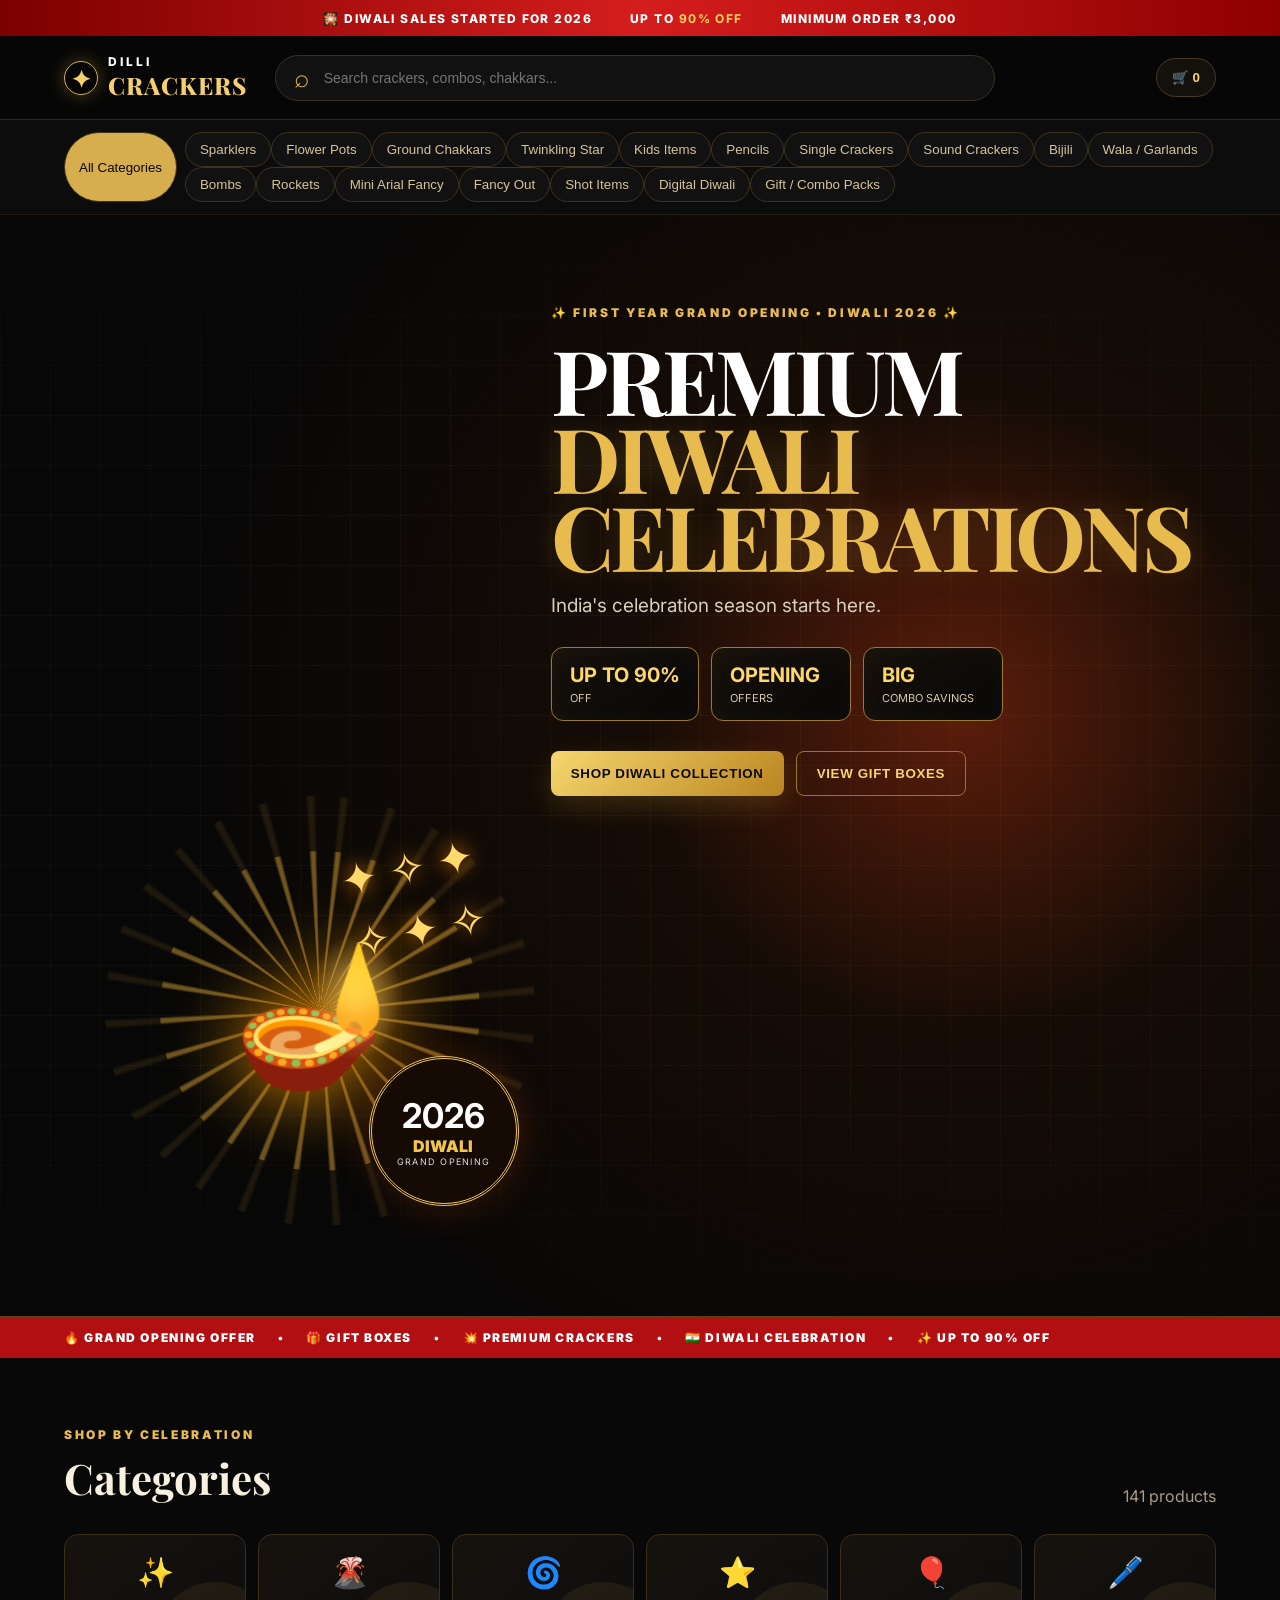
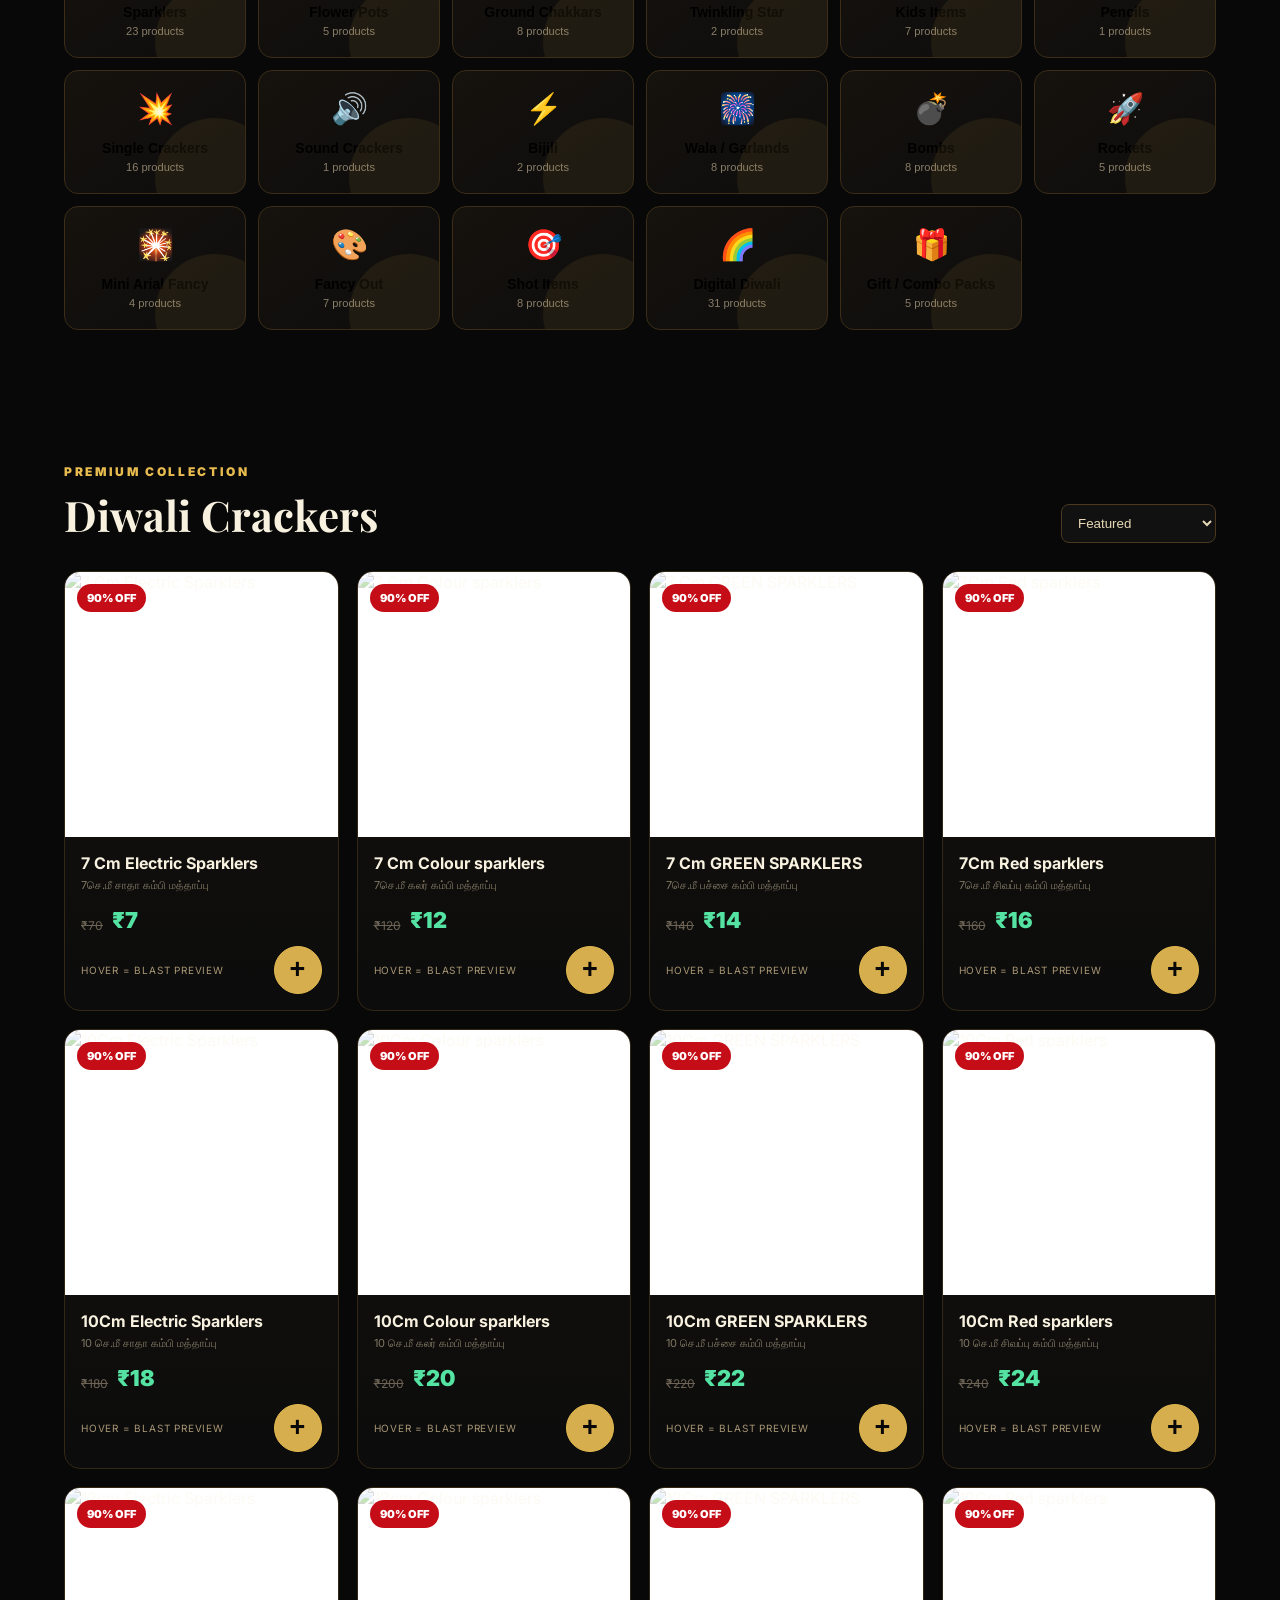
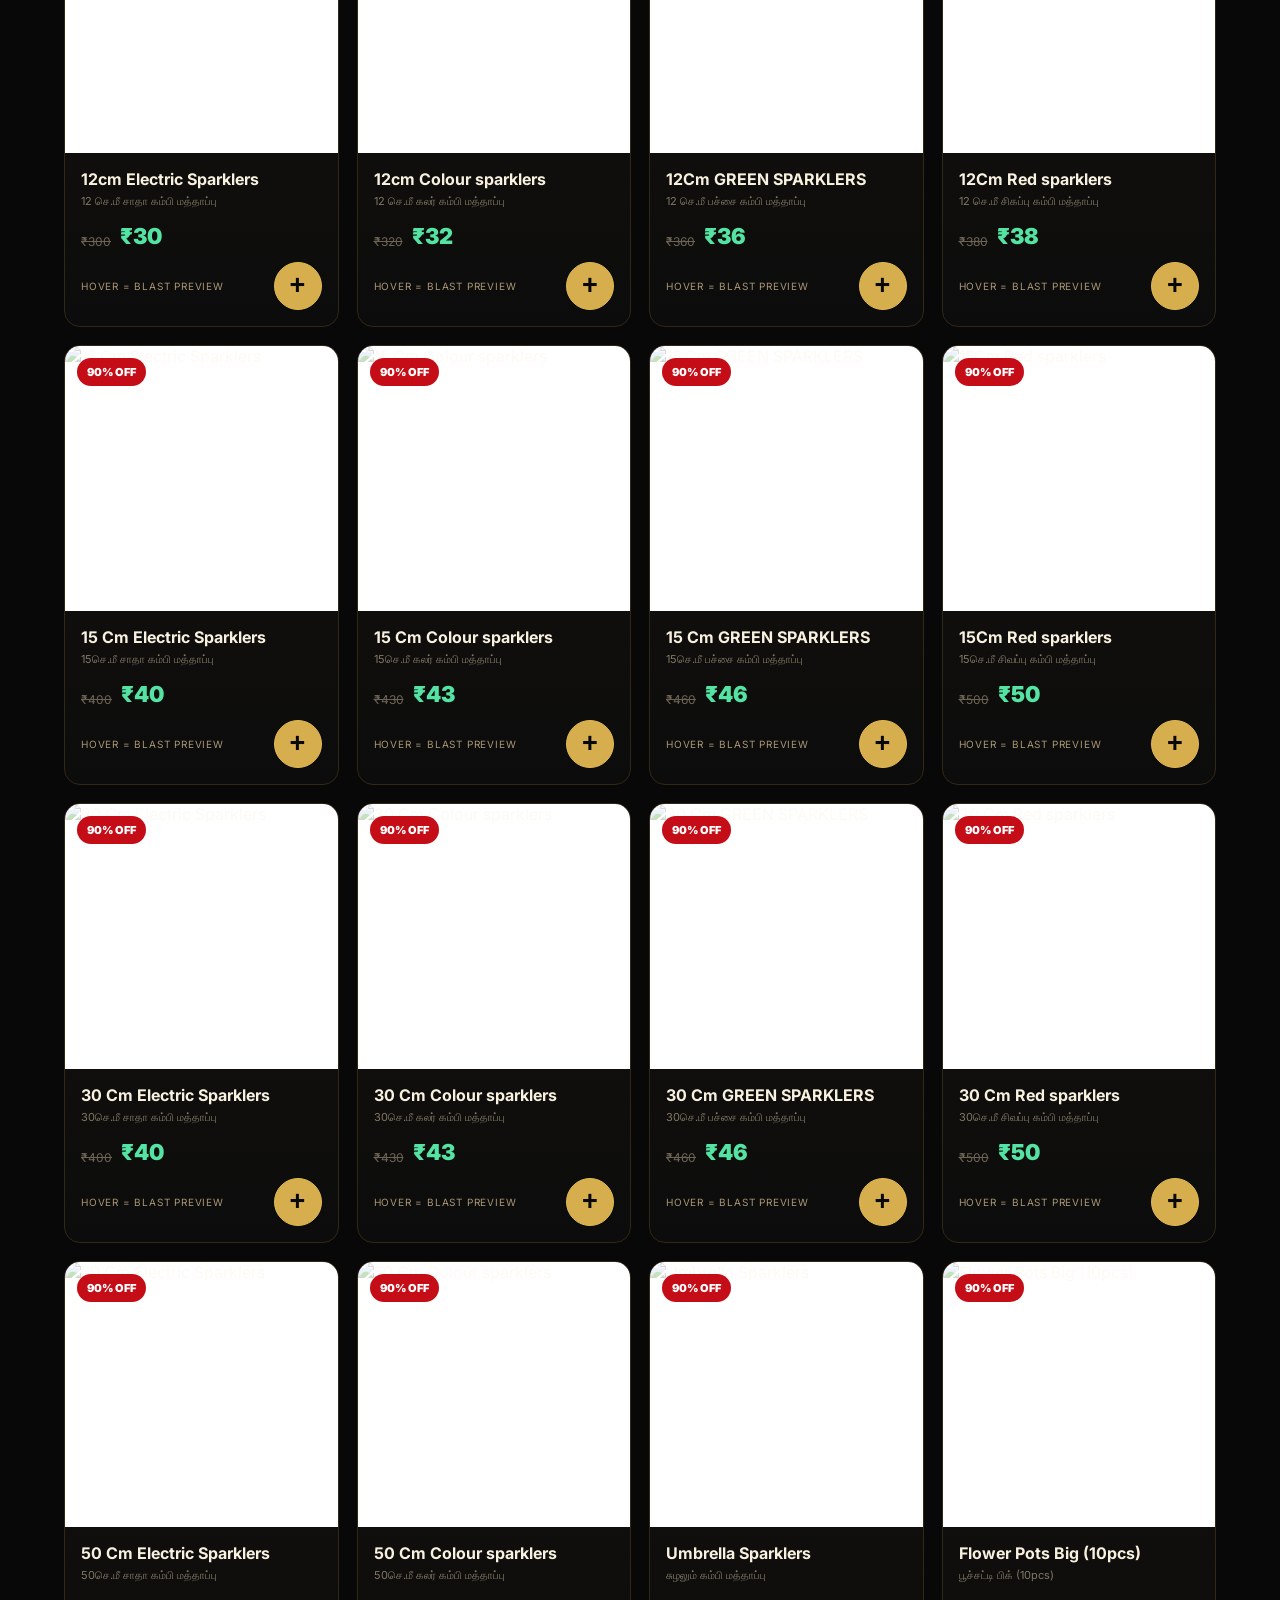
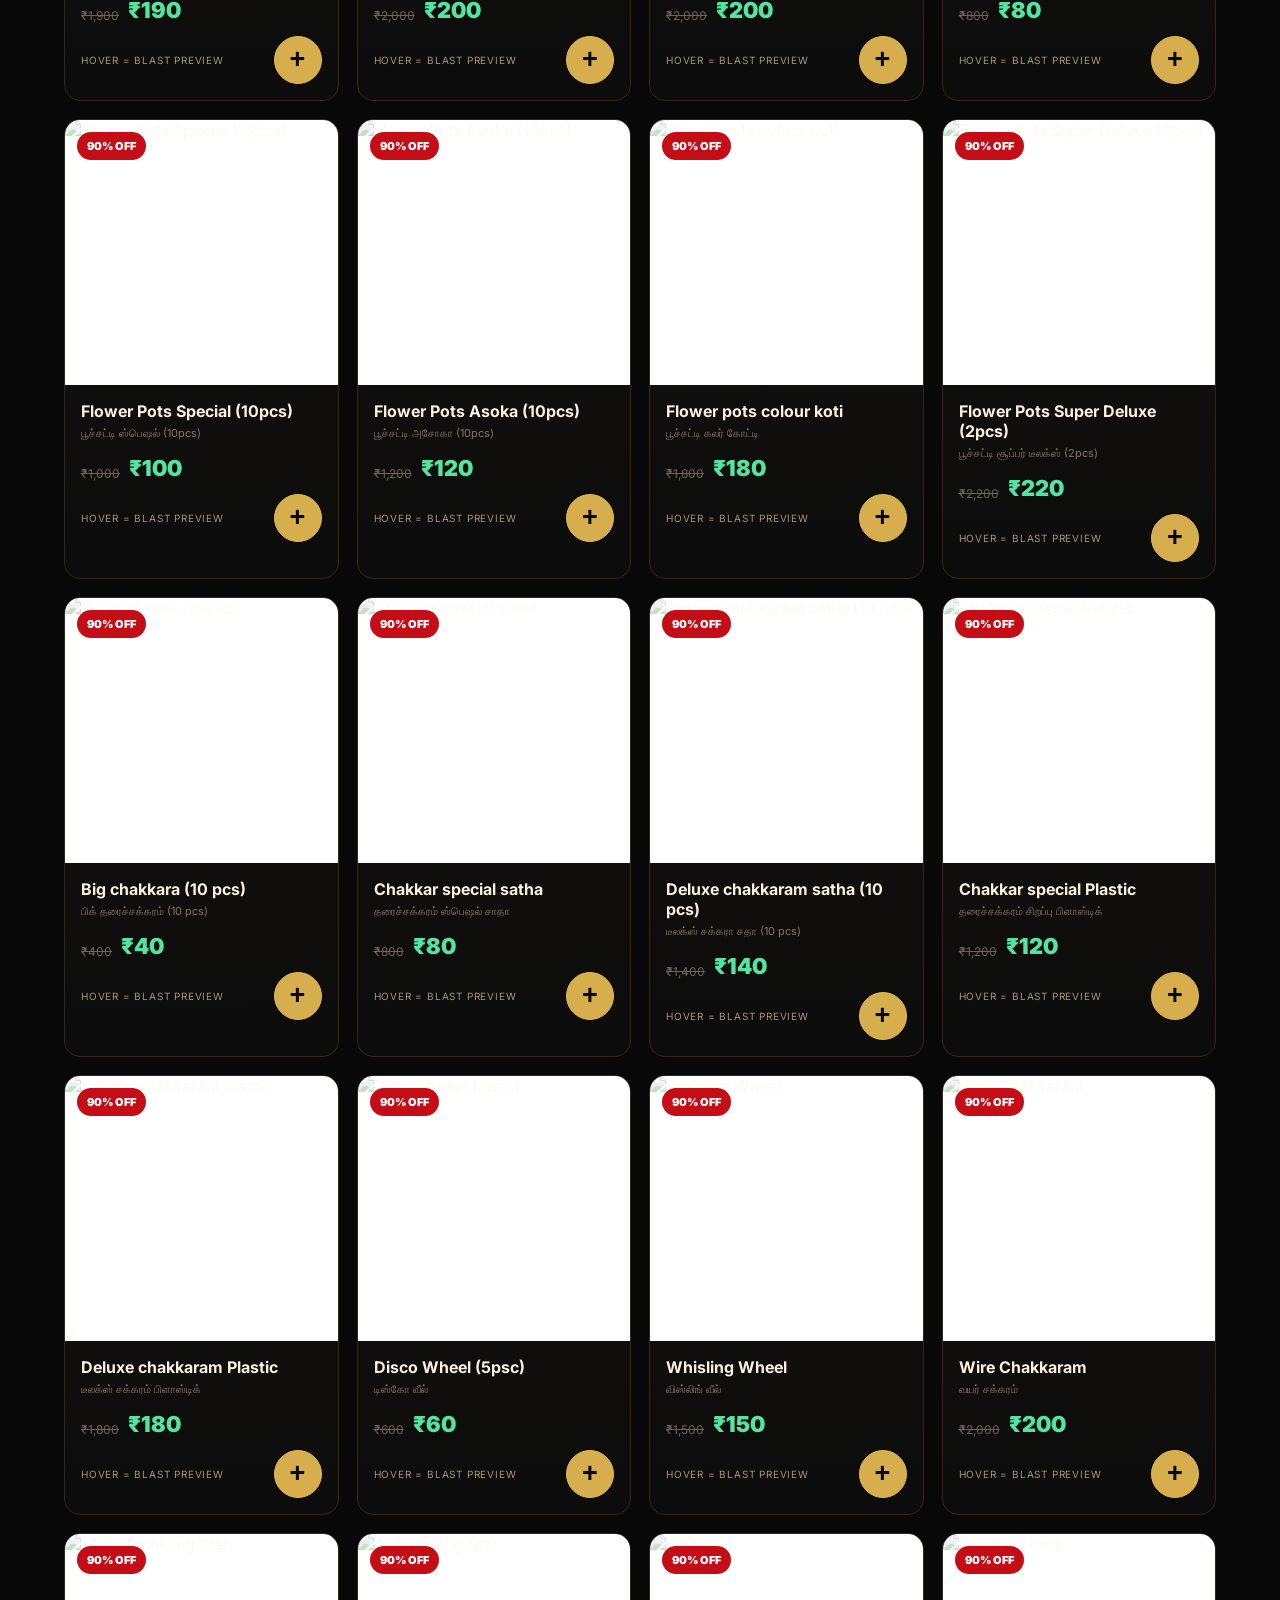
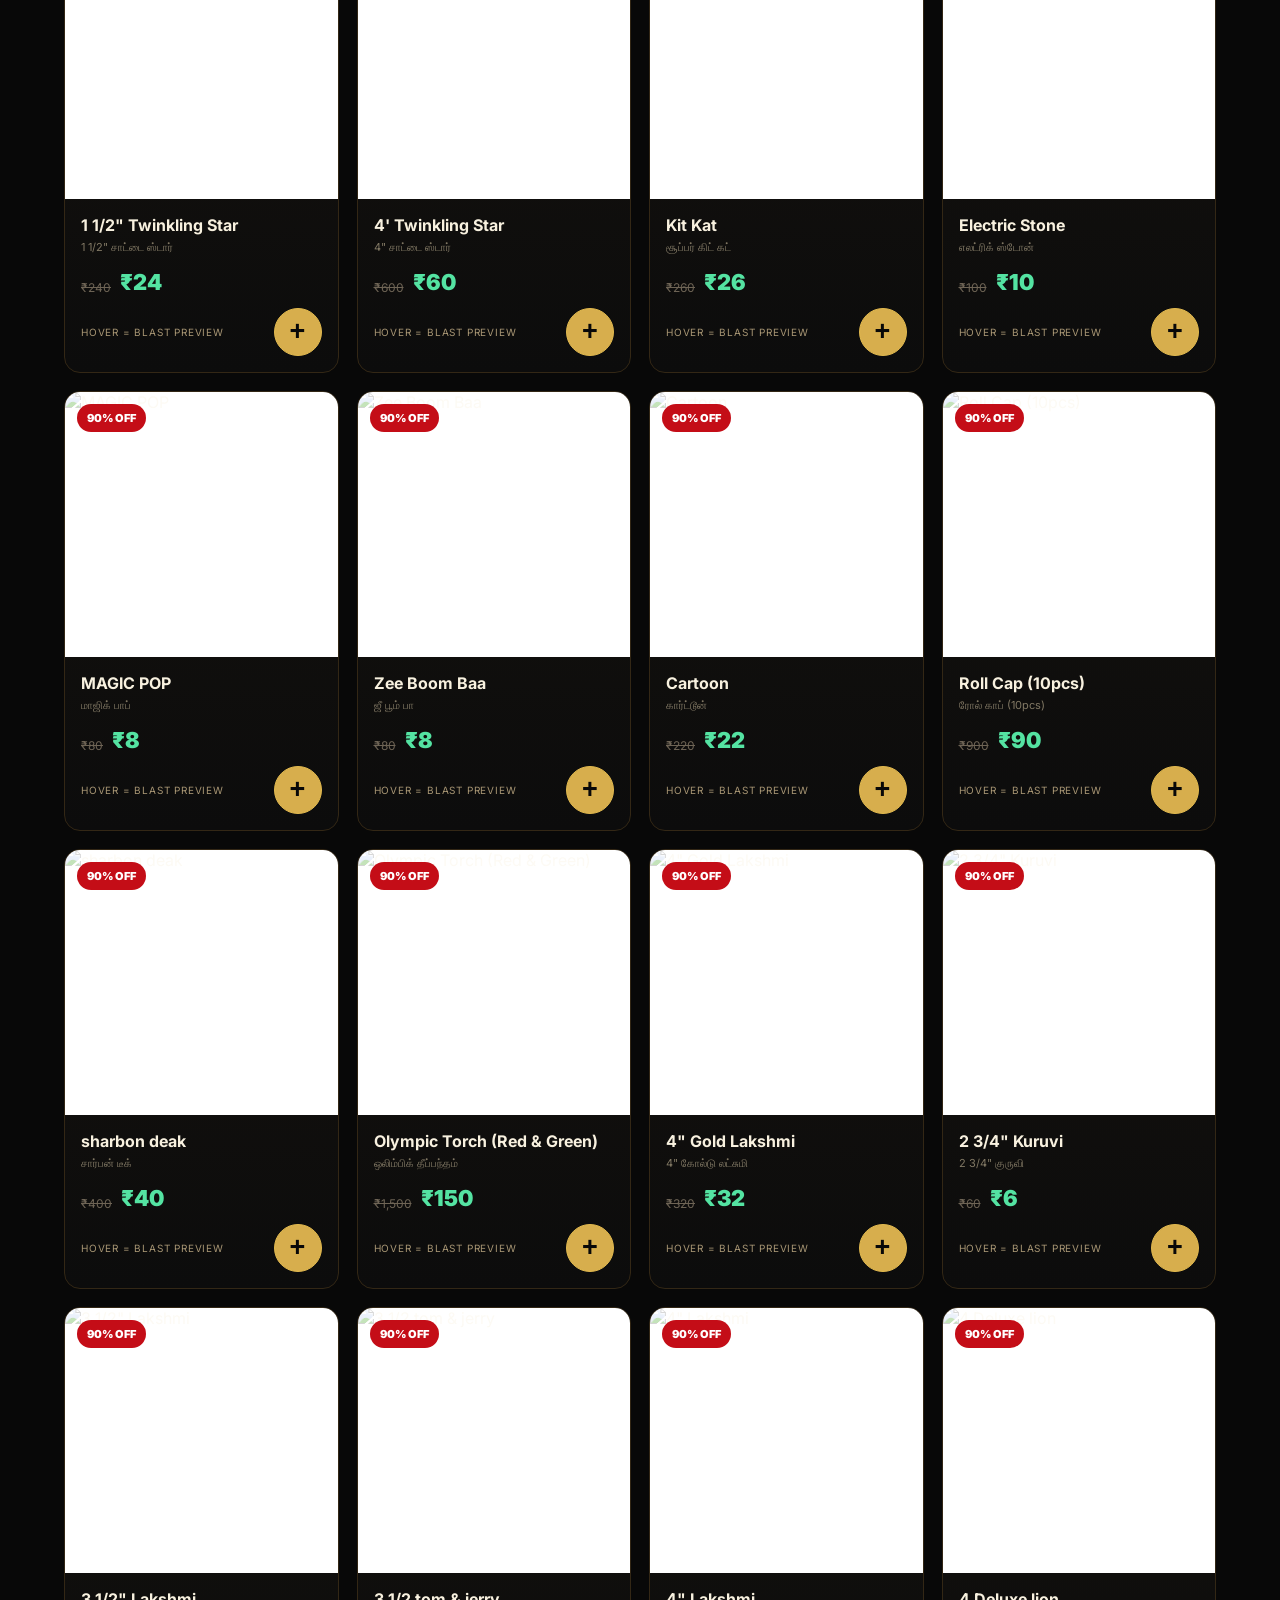
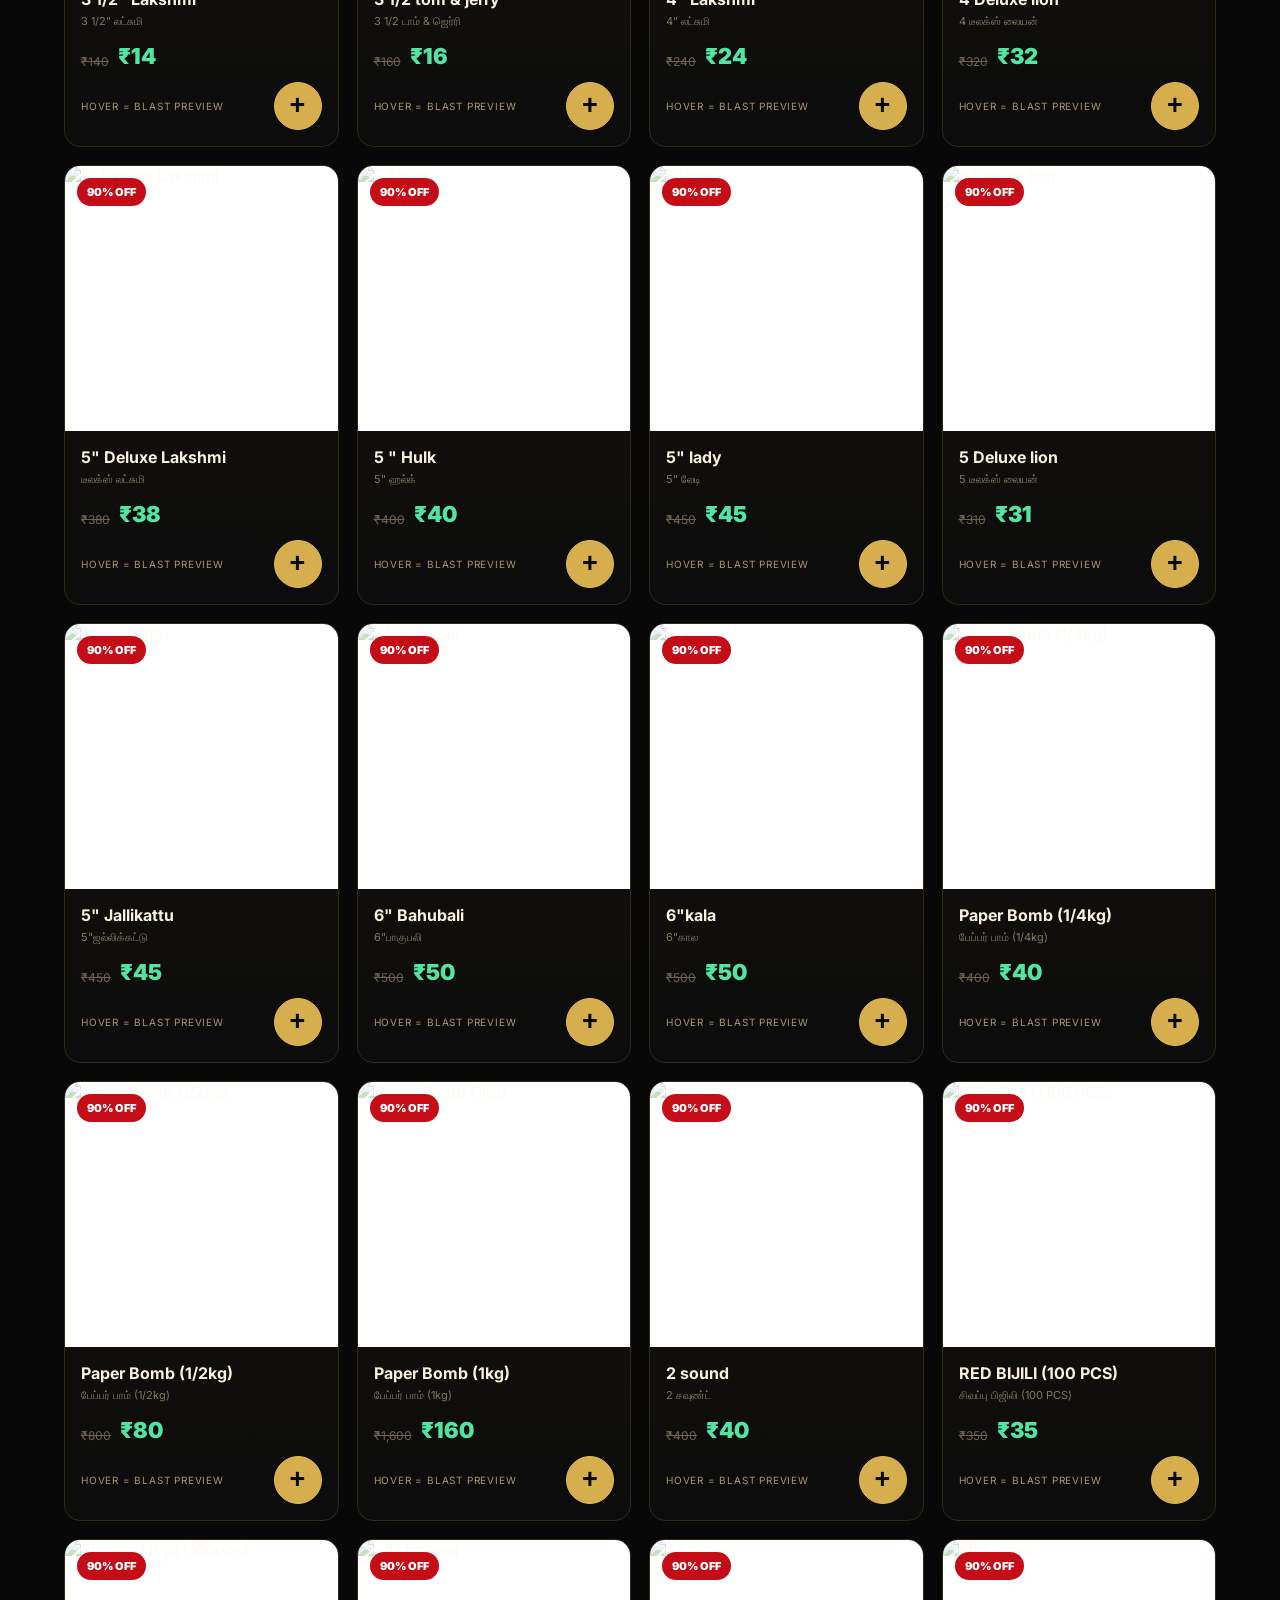
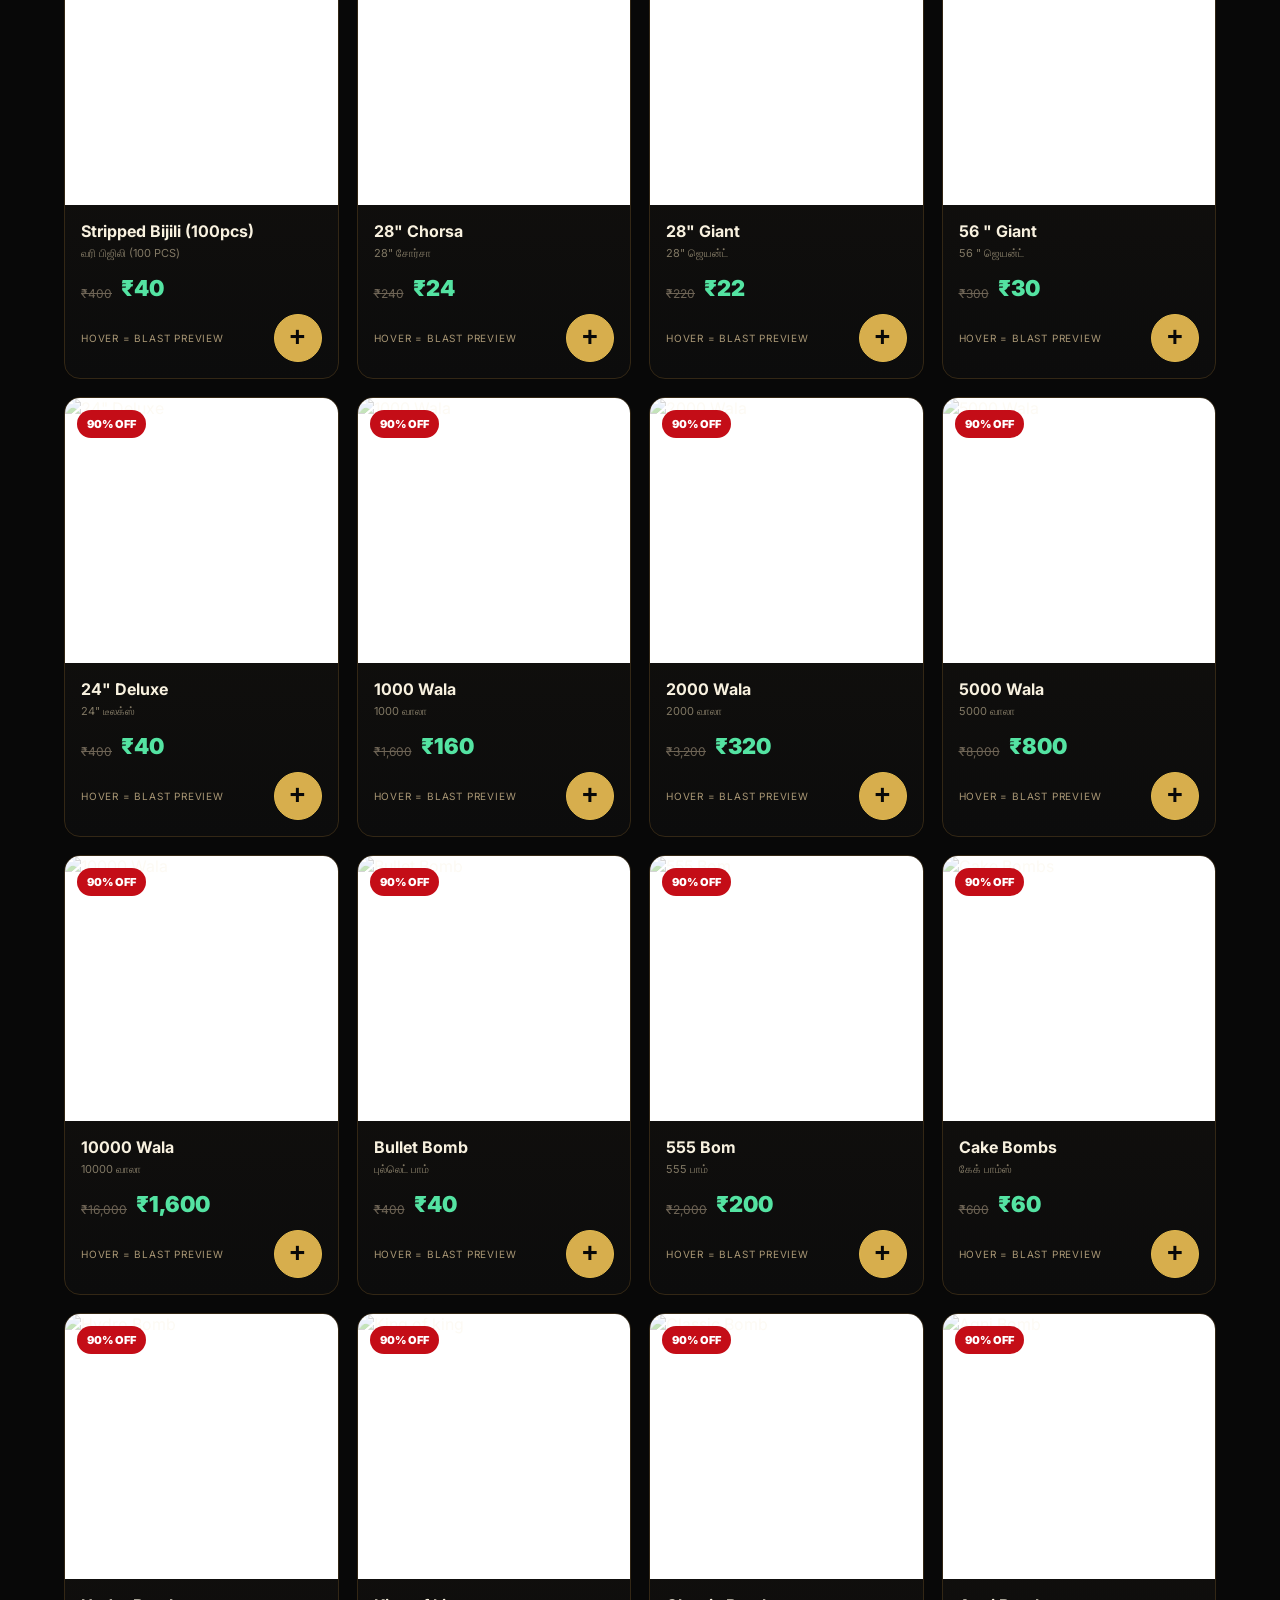
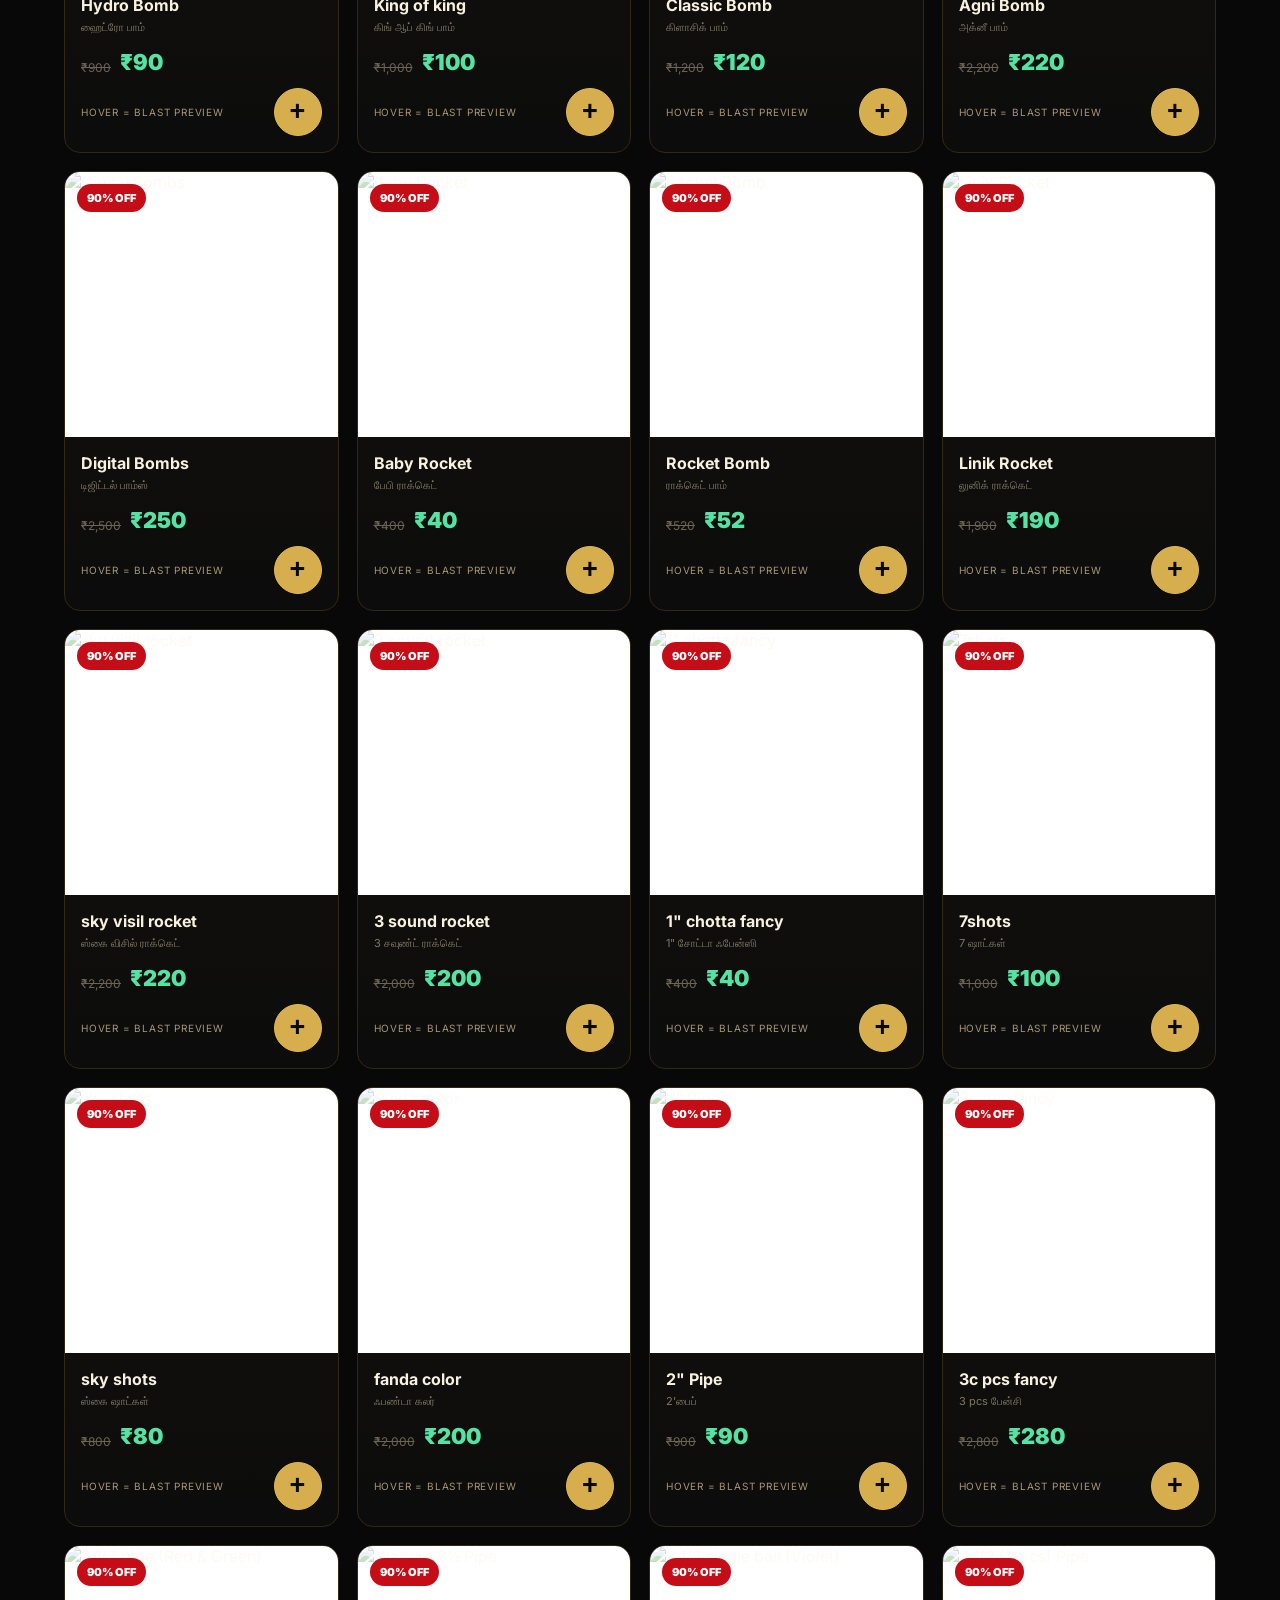
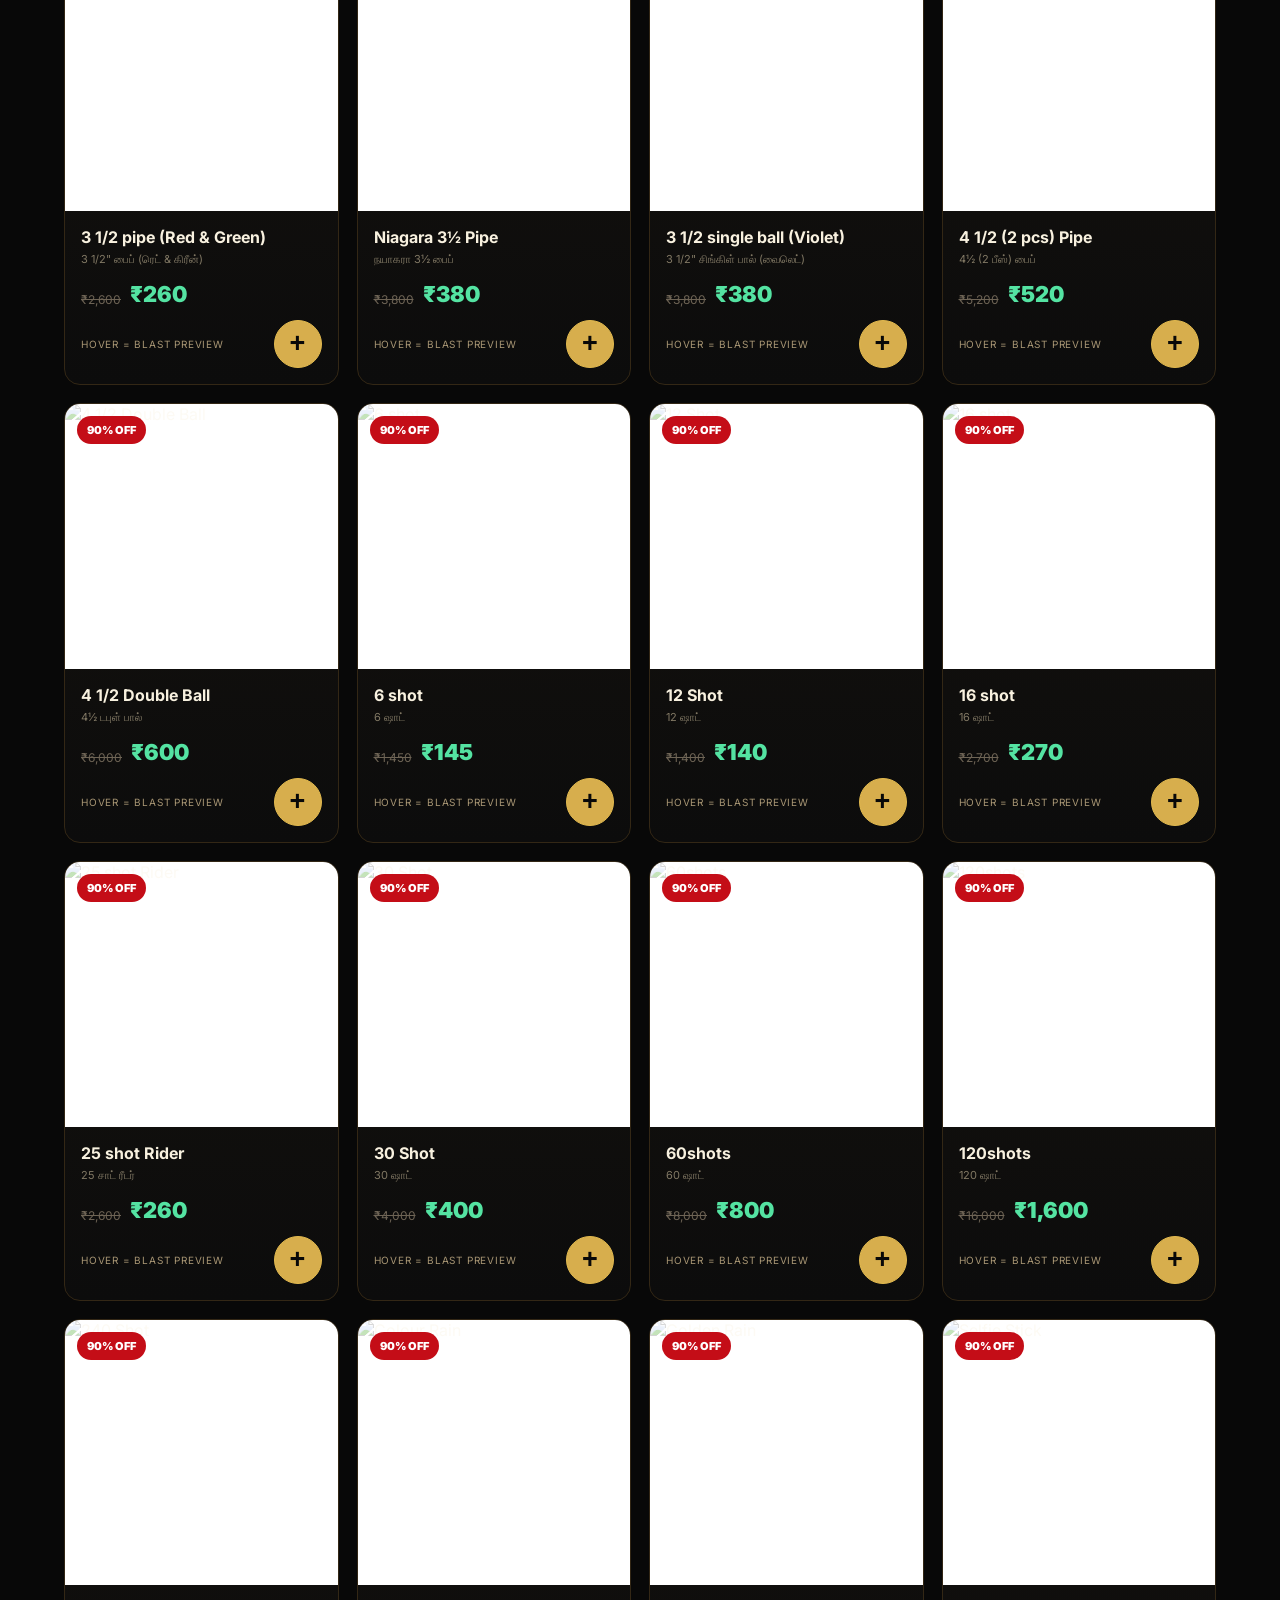
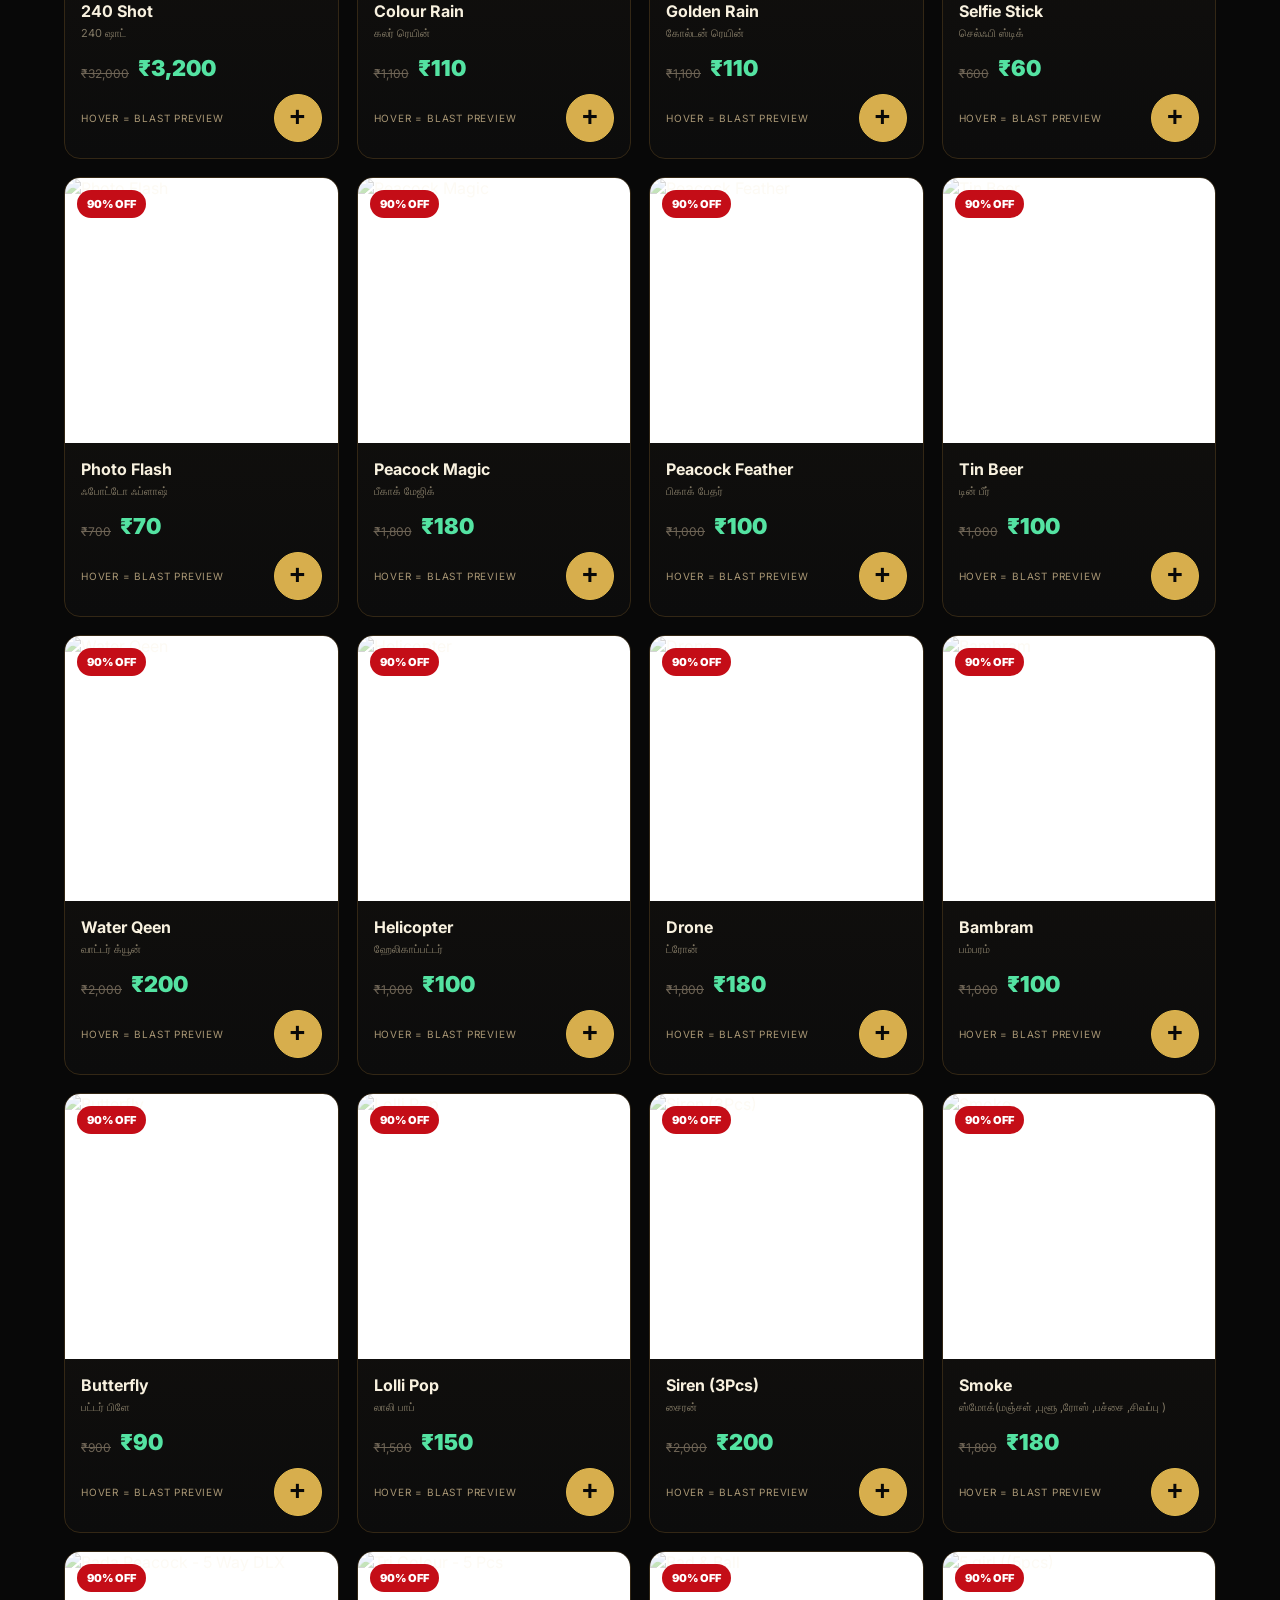
==== index.html @ f86588e4 "Add premium Dilli Crackers Diwali store" ====
<!doctype html>
<html lang="en">
<head>
  <meta charset="UTF-8">
  <meta name="viewport" content="width=device-width, initial-scale=1.0">
  <meta name="description" content="Dilli Crackers — Premium Black & Gold Diwali 2026 celebration store. Opening offers and WhatsApp ordering.">
  <title>Dilli Crackers | Premium Diwali 2026</title>
  <link rel="preconnect" href="https://fonts.googleapis.com">
  <link rel="preconnect" href="https://fonts.gstatic.com" crossorigin>
  <link href="https://fonts.googleapis.com/css2?family=Inter:wght@400;500;600;700;800;900&family=Playfair+Display:wght@700;800&display=swap" rel="stylesheet">
  <link rel="stylesheet" href="style.css">
</head>
<body>
  <div class="top-strip">
    <div>🎇 DIWALI SALES STARTED FOR 2026</div>
    <div>UP TO <b>90% OFF</b></div>
    <div>MINIMUM ORDER ₹3,000</div>
  </div>

  <header class="site-header">
    <a class="brand" href="#">
      <span class="brand-mark">✦</span>
      <span><small>DILLI</small> CRACKERS</span>
    </a>
    <div class="search-wrap">
      <span>⌕</span>
      <input id="search" type="search" placeholder="Search crackers, combos, chakkars...">
    </div>
    <div class="header-actions">
      <button id="cartButton" class="icon-btn" aria-label="Cart">🛒 <b id="cartCount">0</b></button>
    </div>
  </header>

  <nav class="category-nav">
    <button class="cat-pill active" data-filter="all">All Categories</button>
    <div id="categoryNav"></div>
  </nav>

  <main>
    <section class="hero">
      <div class="hero-glow"></div>
      <div class="hero-copy">
        <div class="eyebrow">✨ FIRST YEAR GRAND OPENING • DIWALI 2026 ✨</div>
        <h1>PREMIUM<br><span>DIWALI CELEBRATIONS</span></h1>
        <p class="hero-line">India's celebration season starts here.</p>
        <div class="offer-row">
          <div class="offer-card"><strong>UP TO 90%</strong><span>OFF</span></div>
          <div class="offer-card"><strong>OPENING</strong><span>OFFERS</span></div>
          <div class="offer-card"><strong>BIG</strong><span>COMBO SAVINGS</span></div>
        </div>
        <div class="hero-ctas">
          <button class="gold-btn" onclick="document.getElementById('products').scrollIntoView({behavior:'smooth'})">SHOP DIWALI COLLECTION</button>
          <button class="outline-btn" onclick="filterCategory('Gift / Combo Packs')">VIEW GIFT BOXES</button>
        </div>
      </div>
      <div class="hero-art" aria-hidden="true">
        <div class="burst burst-a"></div><div class="burst burst-b"></div>
        <div class="diya">🪔</div>
        <div class="hero-sparks">✦ ✧ ✦<br>✧ ✦ ✧</div>
        <div class="hero-badge"><b>2026</b><span>DIWALI</span><small>GRAND OPENING</small></div>
      </div>
    </section>

    <section class="ticker">
      <div>🔥 GRAND OPENING OFFER</div><div>•</div><div>🎁 GIFT BOXES</div><div>•</div>
      <div>💥 PREMIUM CRACKERS</div><div>•</div><div>🇮🇳 DIWALI CELEBRATION</div><div>•</div>
      <div>✨ UP TO 90% OFF</div>
    </section>

    <section class="section">
      <div class="section-head">
        <div><span class="kicker">SHOP BY CELEBRATION</span><h2>Categories</h2></div>
        <span id="resultCount" class="result-count"></span>
      </div>
      <div id="categoryCards" class="category-grid"></div>
    </section>

    <section class="section" id="products">
      <div class="section-head">
        <div><span class="kicker">PREMIUM COLLECTION</span><h2>Diwali Crackers</h2></div>
        <div class="sort-wrap">
          <select id="sort">
            <option value="featured">Featured</option>
            <option value="priceLow">Price: Low to High</option>
            <option value="priceHigh">Price: High to Low</option>
            <option value="discount">Highest Discount</option>
          </select>
        </div>
      </div>
      <div id="productGrid" class="product-grid"></div>
    </section>

    <section class="opening-banner">
      <div>
        <span class="kicker">ONE YEAR • ONE BIG CELEBRATION</span>
        <h2>First Year Opening Offer</h2>
        <p>Build your Diwali order from premium crackers, gift boxes and family combos.</p>
      </div>
      <button class="gold-btn" onclick="document.getElementById('products').scrollIntoView({behavior:'smooth'})">START SHOPPING</button>
    </section>

    <section class="trust-grid">
      <div><b>90%</b><span>Discount offer shown in supplied 2026 source</span></div>
      <div><b>₹3,000</b><span>Minimum order value</span></div>
      <div><b>141</b><span>Products in this catalog</span></div>
      <div><b>WhatsApp</b><span>Fast order enquiry</span></div>
    </section>
  </main>

  <footer>
    <div class="footer-brand">DILLI CRACKERS</div>
    <p>Premium Black & Gold Diwali 2026 storefront.</p>
    <p class="source-note">Product names, prices and image references are based on the source catalog supplied for this build. Verify commercial rights and current prices before publishing.</p>
  </footer>

  <div id="cartDrawer" class="drawer-backdrop hidden">
    <aside class="drawer">
      <button class="close" onclick="closeCart()">×</button>
      <span class="kicker">YOUR DIWALI ORDER</span>
      <h2>Shopping Cart</h2>
      <div id="cartItems"></div>
      <div class="cart-summary">
        <div><span>Items</span><b id="summaryItems">0</b></div>
        <div><span>Total</span><b id="summaryTotal">₹0</b></div>
        <small>Minimum order: ₹3,000</small>
      </div>
      <button class="checkout-btn" onclick="openCheckout()">CHECKOUT → WHATSAPP</button>
    </aside>
  </div>

  <div id="checkoutModal" class="modal-backdrop hidden">
    <div class="checkout-modal">
      <button class="close" onclick="closeCheckout()">×</button>
      <span class="kicker">ORDER DETAILS</span>
      <h2>Where should we contact you?</h2>
      <p>Your order will be prepared as a WhatsApp enquiry to <b>+91 70936 88688</b>.</p>
      <label>Name<input id="customerName" placeholder="Your name" maxlength="80"></label>
      <label>Phone number<input id="customerPhone" inputmode="numeric" maxlength="10" placeholder="10-digit mobile number"></label>
      <label>City / Delivery area<input id="customerCity" placeholder="Optional"></label>
      <button class="checkout-btn" onclick="sendWhatsApp()">CONFIRM & OPEN WHATSAPP</button>
      <small class="modal-note">WhatsApp opens with the order message pre-filled. For security, the browser/WhatsApp requires you to press Send.</small>
    </div>
  </div>

  <div id="blastLayer" class="blast-layer"></div>
  <script src="app.js"></script>
</body>
</html>
---- style.css ----
*{box-sizing:border-box}html{scroll-behavior:smooth}body{margin:0;background:#080808;color:#f8f1df;font-family:Inter,Arial,sans-serif}.top-strip{height:36px;background:linear-gradient(90deg,#7c0000,#d51d1d,#8e0000);display:flex;align-items:center;justify-content:center;gap:38px;font-size:12px;font-weight:800;letter-spacing:.12em;color:#fff}.top-strip b{color:#ffd75a}.site-header{position:sticky;top:0;z-index:50;display:flex;align-items:center;gap:28px;padding:18px 5vw;background:rgba(7,7,7,.94);border-bottom:1px solid rgba(212,164,54,.22);backdrop-filter:blur(18px)}.brand{color:#f4d06f;text-decoration:none;font-family:"Playfair Display",serif;font-size:24px;font-weight:800;letter-spacing:.04em;display:flex;align-items:center;gap:10px;white-space:nowrap}.brand small{font-family:Inter,sans-serif;color:#fff;font-size:12px;letter-spacing:.25em;display:block}.brand-mark{width:34px;height:34px;border:1px solid #d7ae4d;border-radius:50%;display:grid;place-items:center;box-shadow:0 0 18px #d7ae4d55}.search-wrap{flex:1;max-width:720px;display:flex;align-items:center;background:#111;border:1px solid #3b3020;border-radius:999px;padding:0 18px}.search-wrap span{font-size:26px;color:#d7ae4d}.search-wrap input{width:100%;background:transparent;border:0;outline:0;color:#fff;padding:14px;font-size:14px}.header-actions{margin-left:auto}.icon-btn{background:#14110d;color:#f5d273;border:1px solid #493a22;border-radius:999px;padding:11px 15px;cursor:pointer}.category-nav{position:sticky;top:71px;z-index:45;display:flex;gap:8px;overflow:auto;padding:12px 5vw;background:#0c0c0c;border-bottom:1px solid #211b12}.cat-pill{flex:0 0 auto;border:1px solid #40321c;background:#111;color:#d7c39a;border-radius:999px;padding:9px 14px;cursor:pointer}.cat-pill.active,.cat-pill:hover{background:#d7ae4d;color:#080808}.hero{position:relative;overflow:hidden;min-height:610px;padding:90px 7vw;display:grid;grid-template-columns:1.1fr .9fr;align-items:center;background:radial-gradient(circle at 75% 45%,#5c1d0b 0,#160c06 28%,#070707 70%);border-bottom:1px solid #5a4119}.hero:after{content:"";position:absolute;inset:0;background-image:linear-gradient(rgba(255,205,85,.04) 1px,transparent 1px),linear-gradient(90deg,rgba(255,205,85,.04) 1px,transparent 1px);background-size:50px 50px;mask-image:linear-gradient(to bottom,transparent,#000 20%,#000 80%,transparent)}.hero-copy{position:relative;z-index:2}.eyebrow,.kicker{color:#e8bb4f;font-size:12px;font-weight:900;letter-spacing:.22em}.hero h1{font-family:"Playfair Display",serif;font-size:clamp(54px,7vw,104px);line-height:.87;margin:20px 0;color:#fff;letter-spacing:-.045em}.hero h1 span{color:#e8bb4f;text-shadow:0 0 30px #e8bb4f33}.hero-line{font-size:19px;color:#d9d0bd}.offer-row{display:flex;flex-wrap:wrap;gap:12px;margin:30px 0}.offer-card{min-width:140px;padding:15px 18px;border:1px solid #9c792b;background:linear-gradient(145deg,#15100a,#080808);border-radius:12px;box-shadow:inset 0 0 25px #d7ae4d0c}.offer-card strong,.offer-card span{display:block}.offer-card strong{font-size:20px;color:#ffd66a}.offer-card span{font-size:11px;color:#d8c9a9;margin-top:4px}.hero-ctas{display:flex;gap:12px;flex-wrap:wrap}.gold-btn,.outline-btn,.checkout-btn{border:0;border-radius:8px;padding:14px 20px;font-weight:900;letter-spacing:.05em;cursor:pointer}.gold-btn,.checkout-btn{background:linear-gradient(135deg,#f6d66f,#b98520);color:#0b0b0b;box-shadow:0 10px 28px #d6a62d33}.outline-btn{background:transparent;color:#f6d66f;border:1px solid #9b7627}.hero-art{position:relative;min-height:430px;z-index:2;display:grid;place-items:center}.diya{font-size:140px;filter:drop-shadow(0 0 40px #ff9d00)}.hero-sparks{position:absolute;top:40px;right:15%;font-size:45px;line-height:1.4;color:#ffd96b;transform:rotate(-12deg);text-shadow:0 0 22px #ff8b00;animation:twinkle 1.4s infinite alternate}.hero-badge{position:absolute;right:7%;bottom:20px;width:150px;height:150px;border:3px double #f0c653;border-radius:50%;background:#160a05;display:grid;place-content:center;text-align:center;box-shadow:0 0 40px #ff5b0033}.hero-badge b{font-size:34px;color:#fff}.hero-badge span{font-weight:900;color:#f1c44e}.hero-badge small{font-size:9px;letter-spacing:.14em;color:#ddd}.burst{position:absolute;width:320px;height:320px;border-radius:50%;background:repeating-conic-gradient(from 0deg,transparent 0 5deg,#e5ad3b66 6deg 7deg,transparent 8deg 13deg);animation:spin 18s linear infinite}.burst-b{width:430px;height:430px;opacity:.25;animation-direction:reverse}.ticker{display:flex;gap:22px;overflow:hidden;white-space:nowrap;background:#b20f13;color:#fff;padding:13px 5vw;font-weight:900;font-size:12px;letter-spacing:.13em}.section{padding:65px 5vw}.section-head{display:flex;justify-content:space-between;align-items:end;gap:20px;margin-bottom:28px}.section h2{font-family:"Playfair Display",serif;font-size:42px;margin:7px 0 0}.result-count{color:#a99d86}.category-grid{display:grid;grid-template-columns:repeat(6,minmax(0,1fr));gap:12px}.category-card{min-height:120px;border:1px solid #3b2d18;border-radius:14px;background:linear-gradient(145deg,#16120d,#0d0d0d);padding:20px;cursor:pointer;position:relative;overflow:hidden;transition:.25s}.category-card:before{content:"";position:absolute;inset:auto -30px -45px auto;width:120px;height:120px;border-radius:50%;background:#d7ae4d15}.category-card:hover{transform:translateY(-5px);border-color:#d7ae4d;box-shadow:0 18px 45px #000}.category-card .emoji{font-size:30px}.category-card strong{display:block;margin-top:14px;font-size:14px}.category-card small{display:block;color:#887d68;margin-top:5px}.product-grid{display:grid;grid-template-columns:repeat(4,minmax(0,1fr));gap:18px}.product{position:relative;border:1px solid #332715;border-radius:16px;background:linear-gradient(180deg,#15120e,#0c0c0c);overflow:hidden;transition:.25s}.product:hover{transform:translateY(-7px);border-color:#c59a3b;box-shadow:0 22px 60px #000}.product-img{height:265px;background:#fff;position:relative;display:grid;place-items:center;overflow:hidden}.product-img img{width:100%;height:100%;object-fit:contain;transition:.3s}.product:hover .product-img img{transform:scale(1.06)}.discount{position:absolute;top:12px;left:12px;background:#c40d17;color:#fff;padding:7px 10px;border-radius:999px;font-size:11px;font-weight:900;z-index:2}.product-body{padding:16px}.product h3{font-size:16px;margin:0 0 5px}.tamil{font-size:11px;color:#817864;min-height:16px}.prices{display:flex;align-items:end;gap:9px;margin:13px 0}.mrp{text-decoration:line-through;color:#6e6455;font-size:12px}.price{font-size:22px;color:#54e3a2;font-weight:900}.add-row{display:flex;align-items:center;justify-content:space-between;gap:10px}.add-btn{width:48px;height:48px;border-radius:50%;border:1px solid #e0b84e;background:#d7ae4d;color:#080808;font-size:27px;font-weight:900;cursor:pointer;transition:.15s}.add-btn:hover{transform:scale(1.08)}.add-btn.pulse{animation:addPulse .45s}.effect-label{font-size:10px;color:#a89674;letter-spacing:.08em;text-transform:uppercase}.sort-wrap select{background:#111;color:#e7d8b6;border:1px solid #4a391f;padding:10px 12px;border-radius:8px}.opening-banner{margin:20px 5vw 65px;padding:45px;border:1px solid #8c6420;border-radius:20px;background:linear-gradient(100deg,#240606,#0e0a05 55%,#241500);display:flex;justify-content:space-between;align-items:center;gap:25px}.opening-banner h2{font-family:"Playfair Display",serif;font-size:45px;margin:7px 0}.opening-banner p{color:#c7bba3}.trust-grid{display:grid;grid-template-columns:repeat(4,1fr);margin:0 5vw 65px;border:1px solid #332715;border-radius:18px;overflow:hidden}.trust-grid div{padding:25px;border-right:1px solid #332715}.trust-grid div:last-child{border:0}.trust-grid b{display:block;color:#e6bd56;font-size:24px}.trust-grid span{display:block;color:#948871;font-size:12px;margin-top:7px}footer{padding:50px 5vw;border-top:1px solid #2b2114;color:#897c67}.footer-brand{color:#f1c34e;font-family:"Playfair Display",serif;font-size:25px}.source-note{max-width:800px;font-size:11px;line-height:1.7}.drawer-backdrop,.modal-backdrop{position:fixed;inset:0;background:#000b;z-index:100;display:flex;justify-content:flex-end}.hidden{display:none!important}.drawer{width:min(470px,100%);height:100%;background:#0c0c0c;border-left:1px solid #5c4319;padding:28px;overflow:auto}.close{float:right;background:transparent;border:0;color:#fff;font-size:30px;cursor:pointer}.drawer h2,.checkout-modal h2{font-family:"Playfair Display",serif;font-size:34px;margin:7px 0 20px}.cart-line{display:grid;grid-template-columns:64px 1fr auto;gap:10px;align-items:center;border-bottom:1px solid #292016;padding:12px 0}.cart-line img{width:64px;height:64px;object-fit:contain;background:#fff;border-radius:8px}.cart-line strong{font-size:13px}.qty-controls{display:flex;gap:7px;align-items:center;margin-top:6px}.qty-controls button{width:25px;height:25px;border-radius:50%;border:1px solid #5e4720;background:#17120b;color:#f2c95f}.cart-summary{border-top:1px solid #44331b;margin-top:18px;padding-top:18px}.cart-summary div{display:flex;justify-content:space-between;margin:9px 0}.cart-summary small{color:#a9926c}.checkout-btn{width:100%;margin-top:20px}.modal-backdrop{justify-content:center;align-items:center;padding:20px}.checkout-modal{width:min(520px,100%);background:#101010;border:1px solid #7e5d20;border-radius:18px;padding:30px;box-shadow:0 30px 100px #000}.checkout-modal label{display:block;font-size:12px;color:#b8aa90;margin-top:14px}.checkout-modal input{display:block;width:100%;margin-top:7px;background:#080808;color:#fff;border:1px solid #49381f;border-radius:8px;padding:13px;outline:0}.modal-note{display:block;color:#8d806b;margin-top:14px;line-height:1.5}.blast-layer{position:fixed;inset:0;pointer-events:none;z-index:200}.particle{position:absolute;width:6px;height:6px;background:#ffd45d;border-radius:50%;box-shadow:0 0 10px #ff8b00;animation:particle .65s ease-out forwards}.flash{position:absolute;width:120px;height:120px;border-radius:50%;border:2px solid #ffe18a;box-shadow:0 0 80px #ff8b00,0 0 20px #fff;background:#ffbd3d22;animation:flash .4s ease-out forwards}@keyframes particle{from{transform:translate(0,0) scale(1);opacity:1}to{transform:translate(var(--dx),var(--dy)) scale(.15);opacity:0}}@keyframes flash{0%{transform:scale(.2);opacity:1}100%{transform:scale(2.5);opacity:0}}@keyframes spin{to{transform:rotate(360deg)}}@keyframes twinkle{to{opacity:.4;transform:scale(.85) rotate(8deg)}}@keyframes addPulse{50%{transform:scale(1.35);box-shadow:0 0 40px #ffc44d}}@media(max-width:1050px){.category-grid{grid-template-columns:repeat(4,1fr)}.product-grid{grid-template-columns:repeat(3,1fr)}.hero{grid-template-columns:1fr}.hero-art{position:absolute;right:0;opacity:.3}.trust-grid{grid-template-columns:repeat(2,1fr)}}@media(max-width:700px){.top-strip{gap:10px;font-size:8px}.site-header{padding:12px 4vw}.brand{font-size:17px}.search-wrap{order:3;flex-basis:100%}.site-header{flex-wrap:wrap}.category-nav{top:110px}.hero{padding:65px 5vw;min-height:650px}.hero h1{font-size:56px}.category-grid{grid-template-columns:repeat(2,1fr)}.product-grid{grid-template-columns:repeat(2,1fr);gap:10px}.product-img{height:180px}.product-body{padding:11px}.product h3{font-size:13px}.price{font-size:18px}.opening-banner{margin:10px 4vw 40px;padding:28px;display:block}.trust-grid{margin:0 4vw 40px}.trust-grid div{padding:18px}.section{padding:45px 4vw}.section h2{font-size:34px}}
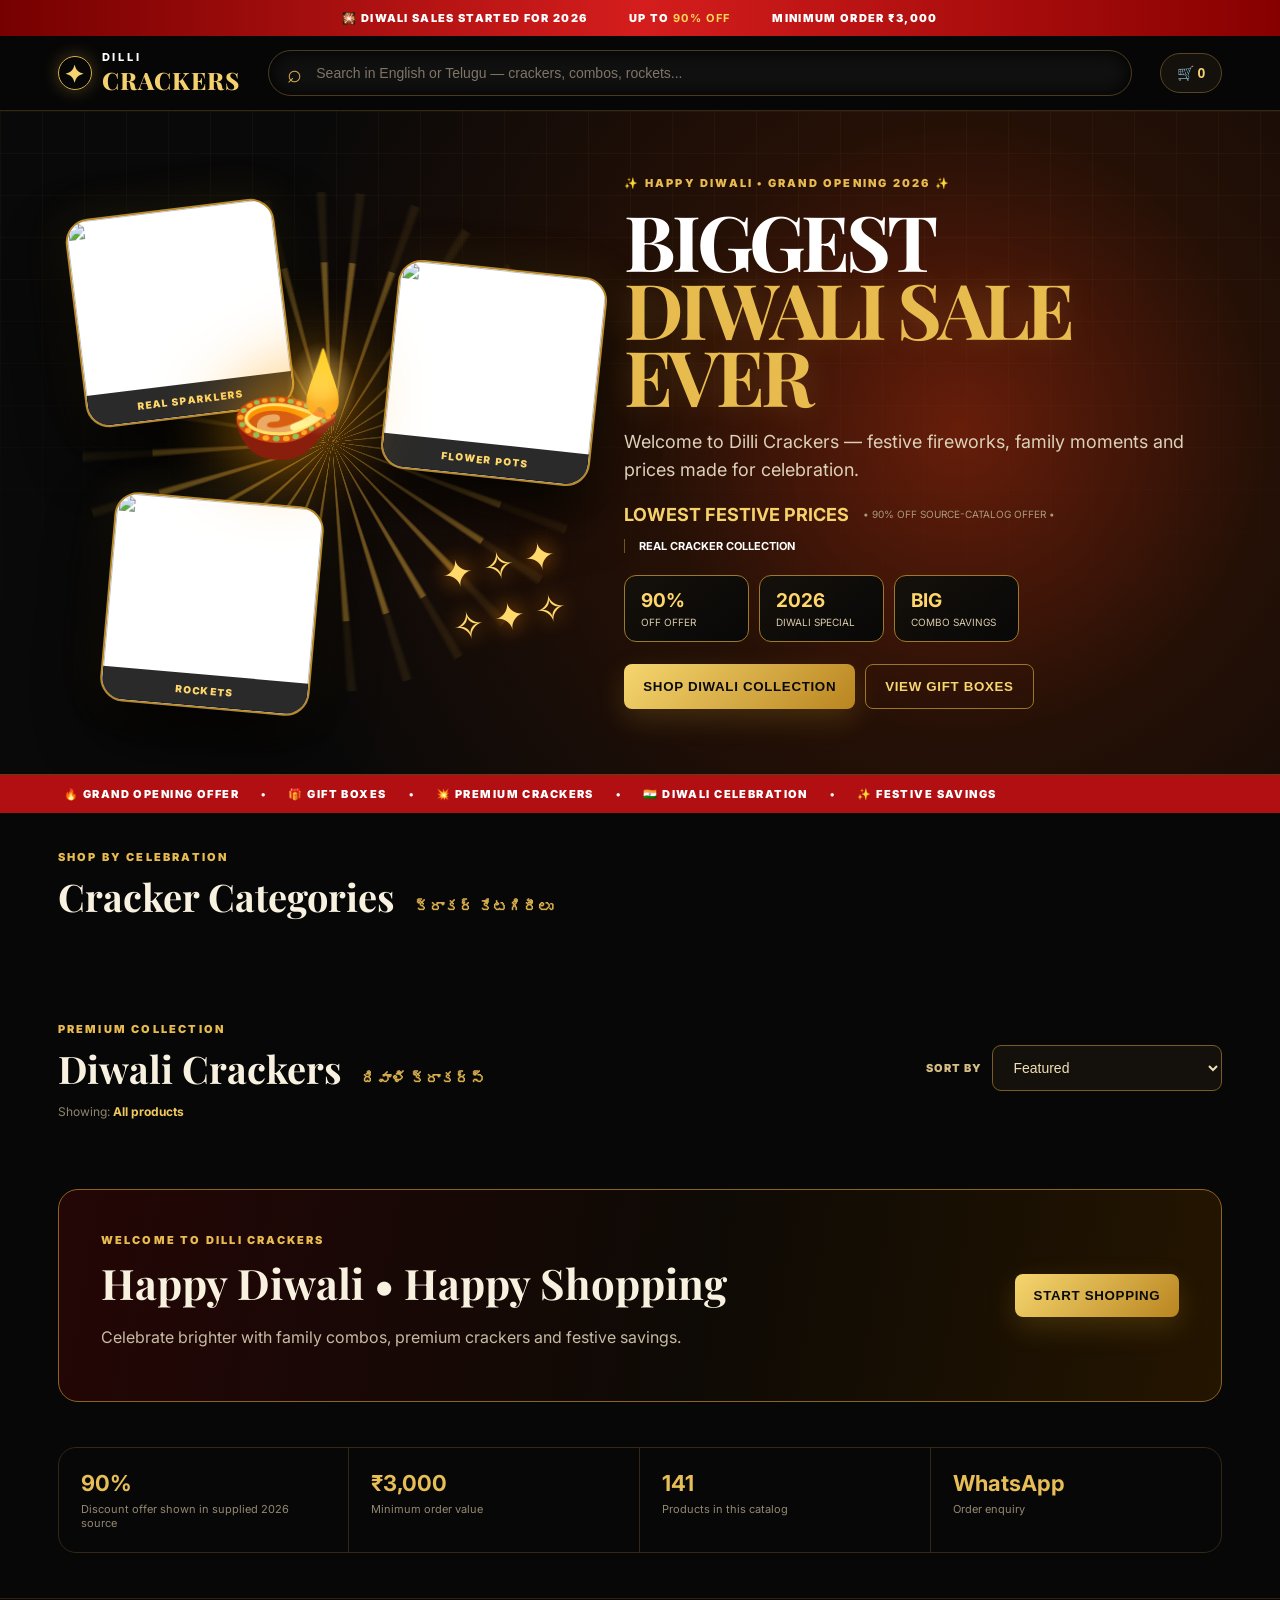
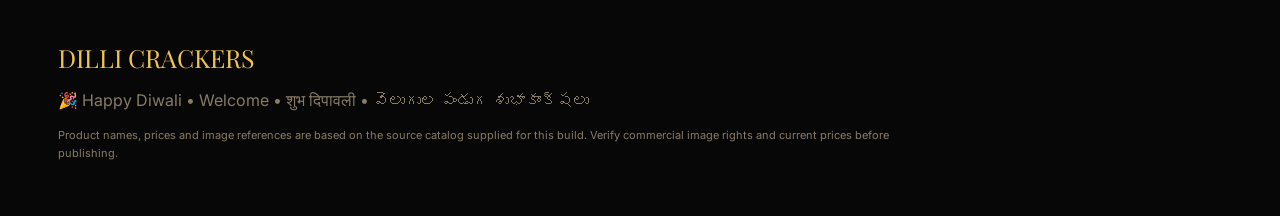
==== commit e0f336e4: "Upgrade Dilli Crackers Diwali storefront" ====
--- a/index.html
+++ b/index.html
@@ -1,147 +1,64 @@
 <!doctype html>
 <html lang="en">
 <head>
-  <meta charset="UTF-8">
-  <meta name="viewport" content="width=device-width, initial-scale=1.0">
-  <meta name="description" content="Dilli Crackers — Premium Black & Gold Diwali 2026 celebration store. Opening offers and WhatsApp ordering.">
-  <title>Dilli Crackers | Premium Diwali 2026</title>
-  <link rel="preconnect" href="https://fonts.googleapis.com">
-  <link rel="preconnect" href="https://fonts.gstatic.com" crossorigin>
+  <meta charset="UTF-8"><meta name="viewport" content="width=device-width, initial-scale=1.0">
+  <meta name="description" content="Dilli Crackers — Diwali 2026 premium crackers, festive offers and WhatsApp ordering.">
+  <title>Dilli Crackers | Happy Diwali 2026</title>
+  <link rel="preconnect" href="https://fonts.googleapis.com"><link rel="preconnect" href="https://fonts.gstatic.com" crossorigin>
   <link href="https://fonts.googleapis.com/css2?family=Inter:wght@400;500;600;700;800;900&family=Playfair+Display:wght@700;800&display=swap" rel="stylesheet">
   <link rel="stylesheet" href="style.css">
 </head>
 <body>
-  <div class="top-strip">
-    <div>🎇 DIWALI SALES STARTED FOR 2026</div>
-    <div>UP TO <b>90% OFF</b></div>
-    <div>MINIMUM ORDER ₹3,000</div>
-  </div>
-
+  <div class="top-strip"><div>🎇 DIWALI SALES STARTED FOR 2026</div><div>UP TO <b>90% OFF</b></div><div>MINIMUM ORDER ₹3,000</div></div>
   <header class="site-header">
-    <a class="brand" href="#">
-      <span class="brand-mark">✦</span>
-      <span><small>DILLI</small> CRACKERS</span>
-    </a>
-    <div class="search-wrap">
-      <span>⌕</span>
-      <input id="search" type="search" placeholder="Search crackers, combos, chakkars...">
-    </div>
-    <div class="header-actions">
-      <button id="cartButton" class="icon-btn" aria-label="Cart">🛒 <b id="cartCount">0</b></button>
-    </div>
+    <a class="brand" href="#"><span class="brand-mark">✦</span><span><small>DILLI</small> CRACKERS</span></a>
+    <div class="search-wrap"><span>⌕</span><input id="search" type="search" placeholder="Search in English or Telugu — crackers, combos, rockets..."></div>
+    <div class="header-actions"><button id="cartButton" class="icon-btn" aria-label="Cart">🛒 <b id="cartCount">0</b></button></div>
   </header>
-
-  <nav class="category-nav">
-    <button class="cat-pill active" data-filter="all">All Categories</button>
-    <div id="categoryNav"></div>
-  </nav>
 
   <main>
     <section class="hero">
-      <div class="hero-glow"></div>
+      <div class="hero-art" aria-hidden="true">
+        <div class="hero-product hero-p1"><img src="https://ariharancrackers.in/storage/01J3FPNZTK0H50YGEGAE2HBRJD.jpg" alt=""><span>REAL SPARKLERS</span></div>
+        <div class="hero-product hero-p2"><img src="https://ariharancrackers.in/storage/01KZBB447K89HYVW4NNQR25ST9.jpg" alt=""><span>FLOWER POTS</span></div>
+        <div class="hero-product hero-p3"><img src="https://ariharancrackers.in/storage/01J3FNWNNBVJ0HARG1TDEM19N4.jpg" alt=""><span>ROCKETS</span></div>
+        <div class="diya">🪔</div><div class="burst burst-a"></div><div class="burst burst-b"></div>
+        <div class="hero-sparks">✦ ✧ ✦<br>✧ ✦ ✧</div>
+      </div>
       <div class="hero-copy">
-        <div class="eyebrow">✨ FIRST YEAR GRAND OPENING • DIWALI 2026 ✨</div>
-        <h1>PREMIUM<br><span>DIWALI CELEBRATIONS</span></h1>
-        <p class="hero-line">India's celebration season starts here.</p>
-        <div class="offer-row">
-          <div class="offer-card"><strong>UP TO 90%</strong><span>OFF</span></div>
-          <div class="offer-card"><strong>OPENING</strong><span>OFFERS</span></div>
-          <div class="offer-card"><strong>BIG</strong><span>COMBO SAVINGS</span></div>
-        </div>
-        <div class="hero-ctas">
-          <button class="gold-btn" onclick="document.getElementById('products').scrollIntoView({behavior:'smooth'})">SHOP DIWALI COLLECTION</button>
-          <button class="outline-btn" onclick="filterCategory('Gift / Combo Packs')">VIEW GIFT BOXES</button>
-        </div>
-      </div>
-      <div class="hero-art" aria-hidden="true">
-        <div class="burst burst-a"></div><div class="burst burst-b"></div>
-        <div class="diya">🪔</div>
-        <div class="hero-sparks">✦ ✧ ✦<br>✧ ✦ ✧</div>
-        <div class="hero-badge"><b>2026</b><span>DIWALI</span><small>GRAND OPENING</small></div>
+        <div class="eyebrow">✨ HAPPY DIWALI • GRAND OPENING 2026 ✨</div>
+        <h1>BIGGEST<br><span>DIWALI SALE EVER</span></h1>
+        <p class="hero-line">Welcome to Dilli Crackers — festive fireworks, family moments and prices made for celebration.</p>
+        <div class="hero-highlight"><b>LOWEST FESTIVE PRICES</b><span>• 90% OFF SOURCE-CATALOG OFFER •</span><strong>REAL CRACKER COLLECTION</strong></div>
+        <div class="offer-row"><div class="offer-card"><strong>90%</strong><span>OFF OFFER</span></div><div class="offer-card"><strong>2026</strong><span>DIWALI SPECIAL</span></div><div class="offer-card"><strong>BIG</strong><span>COMBO SAVINGS</span></div></div>
+        <div class="hero-ctas"><button class="gold-btn" onclick="document.getElementById('products').scrollIntoView({behavior:'smooth'})">SHOP DIWALI COLLECTION</button><button class="outline-btn" onclick="filterCategory('Gift / Combo Packs')">VIEW GIFT BOXES</button></div>
       </div>
     </section>
 
-    <section class="ticker">
-      <div>🔥 GRAND OPENING OFFER</div><div>•</div><div>🎁 GIFT BOXES</div><div>•</div>
-      <div>💥 PREMIUM CRACKERS</div><div>•</div><div>🇮🇳 DIWALI CELEBRATION</div><div>•</div>
-      <div>✨ UP TO 90% OFF</div>
-    </section>
+    <section class="ticker"><div>🔥 GRAND OPENING OFFER</div><div>•</div><div>🎁 GIFT BOXES</div><div>•</div><div>💥 PREMIUM CRACKERS</div><div>•</div><div>🇮🇳 DIWALI CELEBRATION</div><div>•</div><div>✨ FESTIVE SAVINGS</div></section>
 
-    <section class="section">
-      <div class="section-head">
-        <div><span class="kicker">SHOP BY CELEBRATION</span><h2>Categories</h2></div>
-        <span id="resultCount" class="result-count"></span>
-      </div>
+    <section class="section category-section">
+      <div class="section-head"><div><span class="kicker">SHOP BY CELEBRATION</span><h2>Cracker Categories <small>క్రాకర్ కేటగిరీలు</small></h2></div><span id="resultCount" class="result-count"></span></div>
       <div id="categoryCards" class="category-grid"></div>
     </section>
 
     <section class="section" id="products">
-      <div class="section-head">
-        <div><span class="kicker">PREMIUM COLLECTION</span><h2>Diwali Crackers</h2></div>
-        <div class="sort-wrap">
-          <select id="sort">
-            <option value="featured">Featured</option>
-            <option value="priceLow">Price: Low to High</option>
-            <option value="priceHigh">Price: High to Low</option>
-            <option value="discount">Highest Discount</option>
-          </select>
-        </div>
+      <div class="section-head product-head"><div><span class="kicker">PREMIUM COLLECTION</span><h2>Diwali Crackers <small>దివాళి క్రాకర్స్</small></h2><div class="active-filter">Showing: <b id="activeFilterLabel">All products</b><button id="clearFilter" class="clear-filter hidden" onclick="clearFilter()">CLEAR FILTER</button></div></div>
+        <div class="controls"><label>SORT BY <select id="sort"><option value="featured">Featured</option><option value="priceLow">Price: Low to High</option><option value="priceHigh">Price: High to Low</option><option value="discount">Highest Discount</option></select></label></div>
       </div>
       <div id="productGrid" class="product-grid"></div>
     </section>
 
-    <section class="opening-banner">
-      <div>
-        <span class="kicker">ONE YEAR • ONE BIG CELEBRATION</span>
-        <h2>First Year Opening Offer</h2>
-        <p>Build your Diwali order from premium crackers, gift boxes and family combos.</p>
-      </div>
-      <button class="gold-btn" onclick="document.getElementById('products').scrollIntoView({behavior:'smooth'})">START SHOPPING</button>
-    </section>
-
-    <section class="trust-grid">
-      <div><b>90%</b><span>Discount offer shown in supplied 2026 source</span></div>
-      <div><b>₹3,000</b><span>Minimum order value</span></div>
-      <div><b>141</b><span>Products in this catalog</span></div>
-      <div><b>WhatsApp</b><span>Fast order enquiry</span></div>
-    </section>
+    <section class="opening-banner"><div><span class="kicker">WELCOME TO DILLI CRACKERS</span><h2>Happy Diwali • Happy Shopping</h2><p>Celebrate brighter with family combos, premium crackers and festive savings.</p></div><button class="gold-btn" onclick="document.getElementById('products').scrollIntoView({behavior:'smooth'})">START SHOPPING</button></section>
+    <section class="trust-grid"><div><b>90%</b><span>Discount offer shown in supplied 2026 source</span></div><div><b>₹3,000</b><span>Minimum order value</span></div><div><b>141</b><span>Products in this catalog</span></div><div><b>WhatsApp</b><span>Order enquiry</span></div></section>
   </main>
 
-  <footer>
-    <div class="footer-brand">DILLI CRACKERS</div>
-    <p>Premium Black & Gold Diwali 2026 storefront.</p>
-    <p class="source-note">Product names, prices and image references are based on the source catalog supplied for this build. Verify commercial rights and current prices before publishing.</p>
-  </footer>
+  <footer><div class="footer-brand">DILLI CRACKERS</div><p>🎉 Happy Diwali • Welcome • शुभ दिपावली • వెలుగుల పండుగ శుభాకాంక్షలు</p><p class="source-note">Product names, prices and image references are based on the source catalog supplied for this build. Verify commercial image rights and current prices before publishing.</p></footer>
 
-  <div id="cartDrawer" class="drawer-backdrop hidden">
-    <aside class="drawer">
-      <button class="close" onclick="closeCart()">×</button>
-      <span class="kicker">YOUR DIWALI ORDER</span>
-      <h2>Shopping Cart</h2>
-      <div id="cartItems"></div>
-      <div class="cart-summary">
-        <div><span>Items</span><b id="summaryItems">0</b></div>
-        <div><span>Total</span><b id="summaryTotal">₹0</b></div>
-        <small>Minimum order: ₹3,000</small>
-      </div>
-      <button class="checkout-btn" onclick="openCheckout()">CHECKOUT → WHATSAPP</button>
-    </aside>
-  </div>
+  <div id="cartDrawer" class="drawer-backdrop hidden"><aside class="drawer"><button class="close" onclick="closeCart()">×</button><span class="kicker">YOUR DIWALI ORDER</span><h2>Shopping Cart</h2><div id="cartItems"></div><div class="cart-summary"><div><span>Items</span><b id="summaryItems">0</b></div><div><span>Total</span><b id="summaryTotal">₹0</b></div><small>Minimum order: ₹3,000</small></div><button class="checkout-btn" onclick="openCheckout()">CHECKOUT → WHATSAPP</button></aside></div>
 
-  <div id="checkoutModal" class="modal-backdrop hidden">
-    <div class="checkout-modal">
-      <button class="close" onclick="closeCheckout()">×</button>
-      <span class="kicker">ORDER DETAILS</span>
-      <h2>Where should we contact you?</h2>
-      <p>Your order will be prepared as a WhatsApp enquiry to <b>+91 70936 88688</b>.</p>
-      <label>Name<input id="customerName" placeholder="Your name" maxlength="80"></label>
-      <label>Phone number<input id="customerPhone" inputmode="numeric" maxlength="10" placeholder="10-digit mobile number"></label>
-      <label>City / Delivery area<input id="customerCity" placeholder="Optional"></label>
-      <button class="checkout-btn" onclick="sendWhatsApp()">CONFIRM & OPEN WHATSAPP</button>
-      <small class="modal-note">WhatsApp opens with the order message pre-filled. For security, the browser/WhatsApp requires you to press Send.</small>
-    </div>
-  </div>
-
+  <div id="productModal" class="modal-backdrop hidden"><div class="product-modal"><button class="close" onclick="closeProduct()">×</button><div id="productModalContent"></div></div></div>
+  <div id="checkoutModal" class="modal-backdrop hidden"><div class="checkout-modal"><button class="close" onclick="closeCheckout()">×</button><span class="kicker">ORDER DETAILS</span><h2>Where should we contact you?</h2><p>Your order will be prepared as a WhatsApp enquiry to <b>+91 70936 86886</b>.</p><label>Name<input id="customerName" placeholder="Your name" maxlength="80"></label><label>Phone number<input id="customerPhone" inputmode="numeric" maxlength="10" placeholder="10-digit mobile number"></label><label>City / Delivery area<input id="customerCity" placeholder="Optional"></label><button class="checkout-btn" onclick="sendWhatsApp()">CONFIRM & OPEN WHATSAPP</button><small class="modal-note">WhatsApp opens with the order message pre-filled. You must press Send.</small></div></div>
   <div id="blastLayer" class="blast-layer"></div>
   <script src="app.js"></script>
 </body>
--- a/style.css
+++ b/style.css
@@ -1 +1,7 @@
-*{box-sizing:border-box}html{scroll-behavior:smooth}body{margin:0;background:#080808;color:#f8f1df;font-family:Inter,Arial,sans-serif}.top-strip{height:36px;background:linear-gradient(90deg,#7c0000,#d51d1d,#8e0000);display:flex;align-items:center;justify-content:center;gap:38px;font-size:12px;font-weight:800;letter-spacing:.12em;color:#fff}.top-strip b{color:#ffd75a}.site-header{position:sticky;top:0;z-index:50;display:flex;align-items:center;gap:28px;padding:18px 5vw;background:rgba(7,7,7,.94);border-bottom:1px solid rgba(212,164,54,.22);backdrop-filter:blur(18px)}.brand{color:#f4d06f;text-decoration:none;font-family:"Playfair Display",serif;font-size:24px;font-weight:800;letter-spacing:.04em;display:flex;align-items:center;gap:10px;white-space:nowrap}.brand small{font-family:Inter,sans-serif;color:#fff;font-size:12px;letter-spacing:.25em;display:block}.brand-mark{width:34px;height:34px;border:1px solid #d7ae4d;border-radius:50%;display:grid;place-items:center;box-shadow:0 0 18px #d7ae4d55}.search-wrap{flex:1;max-width:720px;display:flex;align-items:center;background:#111;border:1px solid #3b3020;border-radius:999px;padding:0 18px}.search-wrap span{font-size:26px;color:#d7ae4d}.search-wrap input{width:100%;background:transparent;border:0;outline:0;color:#fff;padding:14px;font-size:14px}.header-actions{margin-left:auto}.icon-btn{background:#14110d;color:#f5d273;border:1px solid #493a22;border-radius:999px;padding:11px 15px;cursor:pointer}.category-nav{position:sticky;top:71px;z-index:45;display:flex;gap:8px;overflow:auto;padding:12px 5vw;background:#0c0c0c;border-bottom:1px solid #211b12}.cat-pill{flex:0 0 auto;border:1px solid #40321c;background:#111;color:#d7c39a;border-radius:999px;padding:9px 14px;cursor:pointer}.cat-pill.active,.cat-pill:hover{background:#d7ae4d;color:#080808}.hero{position:relative;overflow:hidden;min-height:610px;padding:90px 7vw;display:grid;grid-template-columns:1.1fr .9fr;align-items:center;background:radial-gradient(circle at 75% 45%,#5c1d0b 0,#160c06 28%,#070707 70%);border-bottom:1px solid #5a4119}.hero:after{content:"";position:absolute;inset:0;background-image:linear-gradient(rgba(255,205,85,.04) 1px,transparent 1px),linear-gradient(90deg,rgba(255,205,85,.04) 1px,transparent 1px);background-size:50px 50px;mask-image:linear-gradient(to bottom,transparent,#000 20%,#000 80%,transparent)}.hero-copy{position:relative;z-index:2}.eyebrow,.kicker{color:#e8bb4f;font-size:12px;font-weight:900;letter-spacing:.22em}.hero h1{font-family:"Playfair Display",serif;font-size:clamp(54px,7vw,104px);line-height:.87;margin:20px 0;color:#fff;letter-spacing:-.045em}.hero h1 span{color:#e8bb4f;text-shadow:0 0 30px #e8bb4f33}.hero-line{font-size:19px;color:#d9d0bd}.offer-row{display:flex;flex-wrap:wrap;gap:12px;margin:30px 0}.offer-card{min-width:140px;padding:15px 18px;border:1px solid #9c792b;background:linear-gradient(145deg,#15100a,#080808);border-radius:12px;box-shadow:inset 0 0 25px #d7ae4d0c}.offer-card strong,.offer-card span{display:block}.offer-card strong{font-size:20px;color:#ffd66a}.offer-card span{font-size:11px;color:#d8c9a9;margin-top:4px}.hero-ctas{display:flex;gap:12px;flex-wrap:wrap}.gold-btn,.outline-btn,.checkout-btn{border:0;border-radius:8px;padding:14px 20px;font-weight:900;letter-spacing:.05em;cursor:pointer}.gold-btn,.checkout-btn{background:linear-gradient(135deg,#f6d66f,#b98520);color:#0b0b0b;box-shadow:0 10px 28px #d6a62d33}.outline-btn{background:transparent;color:#f6d66f;border:1px solid #9b7627}.hero-art{position:relative;min-height:430px;z-index:2;display:grid;place-items:center}.diya{font-size:140px;filter:drop-shadow(0 0 40px #ff9d00)}.hero-sparks{position:absolute;top:40px;right:15%;font-size:45px;line-height:1.4;color:#ffd96b;transform:rotate(-12deg);text-shadow:0 0 22px #ff8b00;animation:twinkle 1.4s infinite alternate}.hero-badge{position:absolute;right:7%;bottom:20px;width:150px;height:150px;border:3px double #f0c653;border-radius:50%;background:#160a05;display:grid;place-content:center;text-align:center;box-shadow:0 0 40px #ff5b0033}.hero-badge b{font-size:34px;color:#fff}.hero-badge span{font-weight:900;color:#f1c44e}.hero-badge small{font-size:9px;letter-spacing:.14em;color:#ddd}.burst{position:absolute;width:320px;height:320px;border-radius:50%;background:repeating-conic-gradient(from 0deg,transparent 0 5deg,#e5ad3b66 6deg 7deg,transparent 8deg 13deg);animation:spin 18s linear infinite}.burst-b{width:430px;height:430px;opacity:.25;animation-direction:reverse}.ticker{display:flex;gap:22px;overflow:hidden;white-space:nowrap;background:#b20f13;color:#fff;padding:13px 5vw;font-weight:900;font-size:12px;letter-spacing:.13em}.section{padding:65px 5vw}.section-head{display:flex;justify-content:space-between;align-items:end;gap:20px;margin-bottom:28px}.section h2{font-family:"Playfair Display",serif;font-size:42px;margin:7px 0 0}.result-count{color:#a99d86}.category-grid{display:grid;grid-template-columns:repeat(6,minmax(0,1fr));gap:12px}.category-card{min-height:120px;border:1px solid #3b2d18;border-radius:14px;background:linear-gradient(145deg,#16120d,#0d0d0d);padding:20px;cursor:pointer;position:relative;overflow:hidden;transition:.25s}.category-card:before{content:"";position:absolute;inset:auto -30px -45px auto;width:120px;height:120px;border-radius:50%;background:#d7ae4d15}.category-card:hover{transform:translateY(-5px);border-color:#d7ae4d;box-shadow:0 18px 45px #000}.category-card .emoji{font-size:30px}.category-card strong{display:block;margin-top:14px;font-size:14px}.category-card small{display:block;color:#887d68;margin-top:5px}.product-grid{display:grid;grid-template-columns:repeat(4,minmax(0,1fr));gap:18px}.product{position:relative;border:1px solid #332715;border-radius:16px;background:linear-gradient(180deg,#15120e,#0c0c0c);overflow:hidden;transition:.25s}.product:hover{transform:translateY(-7px);border-color:#c59a3b;box-shadow:0 22px 60px #000}.product-img{height:265px;background:#fff;position:relative;display:grid;place-items:center;overflow:hidden}.product-img img{width:100%;height:100%;object-fit:contain;transition:.3s}.product:hover .product-img img{transform:scale(1.06)}.discount{position:absolute;top:12px;left:12px;background:#c40d17;color:#fff;padding:7px 10px;border-radius:999px;font-size:11px;font-weight:900;z-index:2}.product-body{padding:16px}.product h3{font-size:16px;margin:0 0 5px}.tamil{font-size:11px;color:#817864;min-height:16px}.prices{display:flex;align-items:end;gap:9px;margin:13px 0}.mrp{text-decoration:line-through;color:#6e6455;font-size:12px}.price{font-size:22px;color:#54e3a2;font-weight:900}.add-row{display:flex;align-items:center;justify-content:space-between;gap:10px}.add-btn{width:48px;height:48px;border-radius:50%;border:1px solid #e0b84e;background:#d7ae4d;color:#080808;font-size:27px;font-weight:900;cursor:pointer;transition:.15s}.add-btn:hover{transform:scale(1.08)}.add-btn.pulse{animation:addPulse .45s}.effect-label{font-size:10px;color:#a89674;letter-spacing:.08em;text-transform:uppercase}.sort-wrap select{background:#111;color:#e7d8b6;border:1px solid #4a391f;padding:10px 12px;border-radius:8px}.opening-banner{margin:20px 5vw 65px;padding:45px;border:1px solid #8c6420;border-radius:20px;background:linear-gradient(100deg,#240606,#0e0a05 55%,#241500);display:flex;justify-content:space-between;align-items:center;gap:25px}.opening-banner h2{font-family:"Playfair Display",serif;font-size:45px;margin:7px 0}.opening-banner p{color:#c7bba3}.trust-grid{display:grid;grid-template-columns:repeat(4,1fr);margin:0 5vw 65px;border:1px solid #332715;border-radius:18px;overflow:hidden}.trust-grid div{padding:25px;border-right:1px solid #332715}.trust-grid div:last-child{border:0}.trust-grid b{display:block;color:#e6bd56;font-size:24px}.trust-grid span{display:block;color:#948871;font-size:12px;margin-top:7px}footer{padding:50px 5vw;border-top:1px solid #2b2114;color:#897c67}.footer-brand{color:#f1c34e;font-family:"Playfair Display",serif;font-size:25px}.source-note{max-width:800px;font-size:11px;line-height:1.7}.drawer-backdrop,.modal-backdrop{position:fixed;inset:0;background:#000b;z-index:100;display:flex;justify-content:flex-end}.hidden{display:none!important}.drawer{width:min(470px,100%);height:100%;background:#0c0c0c;border-left:1px solid #5c4319;padding:28px;overflow:auto}.close{float:right;background:transparent;border:0;color:#fff;font-size:30px;cursor:pointer}.drawer h2,.checkout-modal h2{font-family:"Playfair Display",serif;font-size:34px;margin:7px 0 20px}.cart-line{display:grid;grid-template-columns:64px 1fr auto;gap:10px;align-items:center;border-bottom:1px solid #292016;padding:12px 0}.cart-line img{width:64px;height:64px;object-fit:contain;background:#fff;border-radius:8px}.cart-line strong{font-size:13px}.qty-controls{display:flex;gap:7px;align-items:center;margin-top:6px}.qty-controls button{width:25px;height:25px;border-radius:50%;border:1px solid #5e4720;background:#17120b;color:#f2c95f}.cart-summary{border-top:1px solid #44331b;margin-top:18px;padding-top:18px}.cart-summary div{display:flex;justify-content:space-between;margin:9px 0}.cart-summary small{color:#a9926c}.checkout-btn{width:100%;margin-top:20px}.modal-backdrop{justify-content:center;align-items:center;padding:20px}.checkout-modal{width:min(520px,100%);background:#101010;border:1px solid #7e5d20;border-radius:18px;padding:30px;box-shadow:0 30px 100px #000}.checkout-modal label{display:block;font-size:12px;color:#b8aa90;margin-top:14px}.checkout-modal input{display:block;width:100%;margin-top:7px;background:#080808;color:#fff;border:1px solid #49381f;border-radius:8px;padding:13px;outline:0}.modal-note{display:block;color:#8d806b;margin-top:14px;line-height:1.5}.blast-layer{position:fixed;inset:0;pointer-events:none;z-index:200}.particle{position:absolute;width:6px;height:6px;background:#ffd45d;border-radius:50%;box-shadow:0 0 10px #ff8b00;animation:particle .65s ease-out forwards}.flash{position:absolute;width:120px;height:120px;border-radius:50%;border:2px solid #ffe18a;box-shadow:0 0 80px #ff8b00,0 0 20px #fff;background:#ffbd3d22;animation:flash .4s ease-out forwards}@keyframes particle{from{transform:translate(0,0) scale(1);opacity:1}to{transform:translate(var(--dx),var(--dy)) scale(.15);opacity:0}}@keyframes flash{0%{transform:scale(.2);opacity:1}100%{transform:scale(2.5);opacity:0}}@keyframes spin{to{transform:rotate(360deg)}}@keyframes twinkle{to{opacity:.4;transform:scale(.85) rotate(8deg)}}@keyframes addPulse{50%{transform:scale(1.35);box-shadow:0 0 40px #ffc44d}}@media(max-width:1050px){.category-grid{grid-template-columns:repeat(4,1fr)}.product-grid{grid-template-columns:repeat(3,1fr)}.hero{grid-template-columns:1fr}.hero-art{position:absolute;right:0;opacity:.3}.trust-grid{grid-template-columns:repeat(2,1fr)}}@media(max-width:700px){.top-strip{gap:10px;font-size:8px}.site-header{padding:12px 4vw}.brand{font-size:17px}.search-wrap{order:3;flex-basis:100%}.site-header{flex-wrap:wrap}.category-nav{top:110px}.hero{padding:65px 5vw;min-height:650px}.hero h1{font-size:56px}.category-grid{grid-template-columns:repeat(2,1fr)}.product-grid{grid-template-columns:repeat(2,1fr);gap:10px}.product-img{height:180px}.product-body{padding:11px}.product h3{font-size:13px}.price{font-size:18px}.opening-banner{margin:10px 4vw 40px;padding:28px;display:block}.trust-grid{margin:0 4vw 40px}.trust-grid div{padding:18px}.section{padding:45px 4vw}.section h2{font-size:34px}}
+*{box-sizing:border-box}html{scroll-behavior:smooth}body{margin:0;background:#070707;color:#f8f1df;font-family:Inter,Arial,sans-serif}.top-strip{min-height:36px;background:linear-gradient(90deg,#760000,#d51d1d,#870000);display:flex;align-items:center;justify-content:center;gap:42px;padding:8px 16px;font-size:11px;font-weight:900;letter-spacing:.12em;color:#fff}.top-strip b{color:#ffd75a}.site-header{position:sticky;top:0;z-index:50;display:flex;align-items:center;gap:28px;padding:14px 4.5vw;background:rgba(7,7,7,.96);border-bottom:1px solid rgba(212,164,54,.22);backdrop-filter:blur(18px)}.brand{color:#f4d06f;text-decoration:none;font-family:"Playfair Display",serif;font-size:24px;font-weight:800;letter-spacing:.04em;display:flex;align-items:center;gap:10px;white-space:nowrap}.brand small{font-family:Inter,sans-serif;color:#fff;font-size:11px;letter-spacing:.25em;display:block}.brand-mark{width:34px;height:34px;border:1px solid #d7ae4d;border-radius:50%;display:grid;place-items:center;box-shadow:0 0 18px #d7ae4d55}.search-wrap{flex:1;max-width:900px;display:flex;align-items:center;background:#111;border:1px solid #4b3a20;border-radius:999px;padding:0 18px;box-shadow:inset 0 0 20px #000}.search-wrap span{font-size:25px;color:#d7ae4d}.search-wrap input{width:100%;background:transparent;border:0;outline:0;color:#fff;padding:14px;font-size:14px}.search-wrap input::placeholder{color:#7f7565}.header-actions{margin-left:auto}.icon-btn{background:#14110d;color:#f5d273;border:1px solid #5a4522;border-radius:999px;padding:11px 16px;cursor:pointer;font-size:14px}.category-nav{display:none}
+.hero{position:relative;overflow:hidden;min-height:650px;padding:45px 5vw;display:grid;grid-template-columns:1fr 1fr;gap:25px;align-items:center;background:radial-gradient(circle at 75% 48%,#671d0a 0,#251006 30%,#090909 70%);border-bottom:1px solid #5a4119}.hero:after{content:"";position:absolute;inset:0;background-image:linear-gradient(rgba(255,205,85,.04) 1px,transparent 1px),linear-gradient(90deg,rgba(255,205,85,.04) 1px,transparent 1px);background-size:42px 42px;mask-image:linear-gradient(to bottom,#000,transparent 92%)}.hero-copy{position:relative;z-index:4;padding:20px 2vw 20px 0}.eyebrow,.kicker{color:#e8bb4f;font-size:11px;font-weight:900;letter-spacing:.2em}.hero h1{font-family:"Playfair Display",serif;font-size:clamp(55px,6vw,96px);line-height:.88;margin:17px 0;color:#fff;letter-spacing:-.05em}.hero h1 span{color:#e8bb4f;text-shadow:0 0 30px #e8bb4f33}.hero-line{font-size:18px;line-height:1.55;color:#ddd0b8;max-width:700px}.hero-highlight{display:flex;align-items:center;gap:14px;flex-wrap:wrap;margin:20px 0;color:#f6d36a}.hero-highlight b{font-size:18px}.hero-highlight span{font-size:10px;color:#a99a7b}.hero-highlight strong{font-size:11px;color:#fff;border-left:1px solid #72551f;padding-left:14px}.offer-row{display:flex;flex-wrap:wrap;gap:10px;margin:22px 0}.offer-card{min-width:125px;padding:13px 16px;border:1px solid #9c792b;background:linear-gradient(145deg,#15100a,#080808);border-radius:12px}.offer-card strong,.offer-card span{display:block}.offer-card strong{font-size:19px;color:#ffd66a}.offer-card span{font-size:10px;color:#d8c9a9;margin-top:4px}.hero-ctas{display:flex;gap:10px;flex-wrap:wrap}.gold-btn,.outline-btn,.checkout-btn{border-radius:8px;padding:14px 19px;font-weight:900;letter-spacing:.05em;cursor:pointer}.gold-btn,.checkout-btn{border:0;background:linear-gradient(135deg,#f6d66f,#b98520);color:#0b0b0b;box-shadow:0 10px 28px #d6a62d33}.outline-btn{background:transparent;color:#f6d66f;border:1px solid #9b7627}
+.hero-art{position:relative;min-height:545px;z-index:3;display:flex;align-items:center;justify-content:center}.diya{position:absolute;z-index:5;left:43%;top:42%;transform:translate(-50%,-50%);font-size:105px;filter:drop-shadow(0 0 40px #ff9d00)}.hero-product{position:absolute;z-index:4;width:245px;height:245px;border:2px solid #b7892b;border-radius:24px;background:#fff;overflow:hidden;box-shadow:0 25px 60px #000,0 0 45px #d6a62d22}.hero-product img{width:100%;height:100%;object-fit:contain}.hero-product span{position:absolute;left:0;right:0;bottom:0;padding:10px;background:#050505d9;color:#ffd86c;font-size:10px;font-weight:900;letter-spacing:.12em;text-align:center}.hero-p1{left:2%;top:7%;transform:rotate(-7deg)}.hero-p2{right:0;top:18%;transform:rotate(6deg)}.hero-p3{left:16%;bottom:1%;transform:rotate(5deg)}.burst{position:absolute;width:360px;height:360px;border-radius:50%;background:repeating-conic-gradient(from 0deg,transparent 0 5deg,#e5ad3b66 6deg 7deg,transparent 8deg 13deg);animation:spin 18s linear infinite;z-index:1}.burst-b{width:500px;height:500px;opacity:.23;animation-direction:reverse}.hero-sparks{position:absolute;right:7%;bottom:13%;font-size:38px;line-height:1.4;color:#ffd96b;transform:rotate(-12deg);text-shadow:0 0 22px #ff8b00;animation:twinkle 1.4s infinite alternate;z-index:5}.ticker{display:flex;gap:22px;overflow:hidden;white-space:nowrap;background:#b20f13;color:#fff;padding:12px 5vw;font-weight:900;font-size:11px;letter-spacing:.13em}
+.section{padding:42px 4.5vw}.section-head{display:flex;justify-content:space-between;align-items:end;gap:20px;margin-bottom:18px}.section h2{font-family:"Playfair Display",serif;font-size:38px;margin:6px 0 0}.section h2 small{font-family:Inter,sans-serif;font-size:15px;color:#d7ae4d;margin-left:10px}.result-count{color:#a99d86;font-size:13px}.category-section{padding-top:32px;padding-bottom:35px}.category-grid{display:grid;grid-template-columns:repeat(9,minmax(0,1fr));gap:10px}.category-card{height:145px;border:1px solid #4a361a;border-radius:13px;background:#0e0e0e;cursor:pointer;position:relative;overflow:hidden;padding:0;transition:.25s;text-align:left}.category-card img{position:absolute;inset:0;width:100%;height:100%;object-fit:cover;filter:saturate(1.05);transition:.3s}.category-card:hover img,.category-card.selected img{transform:scale(1.08)}.category-shade{position:absolute;inset:0;background:linear-gradient(180deg,#0003 15%,#000c 72%,#000f)}.category-copy{position:absolute;inset:auto 9px 9px;z-index:2}.category-card strong,.category-card b,.category-card small{display:block}.category-card strong{font-size:12px;color:#fff;line-height:1.15}.category-card b{font-size:10px;color:#ffd75f;margin-top:3px;font-weight:800}.category-card small{color:#c2b59d;font-size:9px;margin-top:4px}.category-card:hover,.category-card.selected{transform:translateY(-3px);border-color:#e0b84e;box-shadow:0 15px 35px #000}.product-head{align-items:center}.active-filter{margin-top:10px;color:#8f836d;font-size:12px}.active-filter b{color:#f0c85c}.clear-filter{margin-left:10px;background:#20170c;color:#f4ca58;border:1px solid #694c20;border-radius:999px;padding:6px 10px;font-size:10px;font-weight:900;cursor:pointer}.controls label{display:flex;align-items:center;gap:10px;color:#d6bd84;font-size:11px;font-weight:900;letter-spacing:.1em}.sort-wrap select,.controls select{background:#14110d;color:#f2dfb6;border:1px solid #7a5a25;padding:13px 16px;border-radius:9px;font-size:14px;min-width:230px;cursor:pointer}.product-grid{display:grid;grid-template-columns:repeat(4,minmax(0,1fr));gap:17px}.product{position:relative;border:1px solid #332715;border-radius:16px;background:linear-gradient(180deg,#15120e,#0c0c0c);overflow:hidden;transition:.25s}.product:hover{transform:translateY(-5px);border-color:#c59a3b;box-shadow:0 22px 60px #000}.product-img{height:255px;background:#fff;position:relative;display:grid;place-items:center;overflow:hidden;cursor:zoom-in}.product-img img{width:100%;height:100%;object-fit:contain;transition:.3s}.product:hover .product-img img{transform:scale(1.06)}.discount{position:absolute;top:12px;left:12px;background:#c40d17;color:#fff;padding:7px 10px;border-radius:999px;font-size:11px;font-weight:900;z-index:2}.view-image{position:absolute;right:10px;bottom:10px;background:#080808dd;border:1px solid #d1a23e;color:#ffd66a;border-radius:999px;padding:7px 10px;font-size:9px;font-weight:900;opacity:0;transition:.2s}.product:hover .view-image{opacity:1}.product-body{padding:15px}.product h3{font-size:15px;margin:0 0 4px}.telugu{font-size:12px;color:#e2b957;min-height:18px}.prices{display:flex;align-items:end;gap:9px;margin:12px 0}.mrp{text-decoration:line-through;color:#6e6455;font-size:12px}.price{font-size:21px;color:#54e3a2;font-weight:900}.add-row{display:flex;align-items:center;justify-content:space-between;gap:10px}.add-btn{position:relative;width:48px;height:48px;border-radius:50%;border:1px solid #e0b84e;background:#d7ae4d;color:#080808;font-size:27px;font-weight:900;cursor:pointer;transition:.15s}.add-btn:hover{transform:scale(1.08)}.qty-badge{display:none;position:absolute;right:-5px;top:-5px;min-width:22px;height:22px;padding:2px 5px;border-radius:999px;background:#d10f19;color:#fff;border:2px solid #0c0c0c;font-size:11px;line-height:15px}.qty-badge.show{display:block}.effect-label{font-size:9px;color:#a89674;letter-spacing:.06em;text-transform:uppercase}.no-results{grid-column:1/-1;min-height:220px;border:1px dashed #5d4620;border-radius:16px;display:flex;flex-direction:column;align-items:center;justify-content:center;gap:10px;color:#b8a889;text-align:center}.no-results b{font-size:20px;color:#fff}.opening-banner{margin:10px 4.5vw 45px;padding:38px 42px;border:1px solid #8c6420;border-radius:20px;background:linear-gradient(100deg,#240606,#0e0a05 55%,#241500);display:flex;justify-content:space-between;align-items:center;gap:25px}.opening-banner h2{font-family:"Playfair Display",serif;font-size:42px;margin:7px 0}.opening-banner p{color:#c7bba3}.trust-grid{display:grid;grid-template-columns:repeat(4,1fr);margin:0 4.5vw 45px;border:1px solid #332715;border-radius:18px;overflow:hidden}.trust-grid div{padding:22px;border-right:1px solid #332715}.trust-grid div:last-child{border:0}.trust-grid b{display:block;color:#e6bd56;font-size:22px}.trust-grid span{display:block;color:#948871;font-size:11px;margin-top:6px}footer{padding:42px 4.5vw;border-top:1px solid #2b2114;color:#897c67}.footer-brand{color:#f1c34e;font-family:"Playfair Display",serif;font-size:25px}.source-note{max-width:850px;font-size:11px;line-height:1.7}.drawer-backdrop,.modal-backdrop{position:fixed;inset:0;background:#000d;z-index:100;display:flex;justify-content:flex-end}.hidden{display:none!important}.drawer{width:min(470px,100%);height:100%;background:#0c0c0c;border-left:1px solid #5c4319;padding:28px;overflow:auto}.close{float:right;background:transparent;border:0;color:#fff;font-size:30px;cursor:pointer}.drawer h2,.checkout-modal h2{font-family:"Playfair Display",serif;font-size:34px;margin:7px 0 20px}.cart-line{display:grid;grid-template-columns:64px 1fr auto;gap:10px;align-items:center;border-bottom:1px solid #292016;padding:12px 0}.cart-line img{width:64px;height:64px;object-fit:contain;background:#fff;border-radius:8px}.cart-line strong{font-size:13px}.cart-telugu{font-size:10px;color:#d5ad55;margin-top:3px}.qty-controls{display:flex;gap:7px;align-items:center;margin-top:6px}.qty-controls button,.detail-qty button{width:28px;height:28px;border-radius:50%;border:1px solid #5e4720;background:#17120b;color:#f2c95f;cursor:pointer}.cart-summary{border-top:1px solid #44331b;margin-top:18px;padding-top:18px}.cart-summary div{display:flex;justify-content:space-between;margin:9px 0}.cart-summary small{color:#a9926c}.checkout-btn{width:100%;margin-top:20px}.modal-backdrop{justify-content:center;align-items:center;padding:20px}.checkout-modal,.product-modal{width:min(560px,100%);max-height:92vh;overflow:auto;background:#101010;border:1px solid #7e5d20;border-radius:18px;padding:30px;box-shadow:0 30px 100px #000}.product-modal{width:min(1000px,100%);position:relative}.product-modal .close{position:absolute;right:18px;top:12px;z-index:3}.product-modal-content{}.detail-image{background:#fff;border-radius:14px;min-height:430px;display:flex;align-items:center;justify-content:center;position:relative;overflow:hidden}.detail-image img{width:100%;height:430px;object-fit:contain}.detail-image a{position:absolute;right:15px;bottom:15px;background:#080808e8;color:#ffd45d;border:1px solid #bd8e2d;border-radius:999px;padding:10px 13px;font-size:10px;font-weight:900;text-decoration:none}.detail-info{padding-top:22px}.detail-category{font-size:11px;color:#b99852;font-weight:900;text-transform:uppercase;letter-spacing:.1em}.detail-info h2{font-family:"Playfair Display",serif;font-size:40px;margin:8px 0}.detail-telugu{font-size:17px;color:#e3b950}.detail-price{display:flex;gap:12px;align-items:end;margin:16px 0}.detail-price b{font-size:30px;color:#54e3a2}.detail-info p{color:#b9ac95;line-height:1.6}.detail-qty{display:flex;align-items:center;gap:13px;margin:18px 0}.detail-qty button{width:38px;height:38px}.detail-qty b{font-size:18px}.checkout-modal label{display:block;font-size:12px;color:#b8aa90;margin-top:14px}.checkout-modal input{display:block;width:100%;margin-top:7px;background:#080808;color:#fff;border:1px solid #49381f;border-radius:8px;padding:13px;outline:0}.modal-note{display:block;color:#8d806b;margin-top:14px;line-height:1.5}.blast-layer{position:fixed;inset:0;pointer-events:none;z-index:200}.particle{position:absolute;width:6px;height:6px;background:#ffd45d;border-radius:50%;box-shadow:0 0 10px #ff8b00;animation:particle .65s ease-out forwards}.flash{position:absolute;width:120px;height:120px;border-radius:50%;border:2px solid #ffe18a;box-shadow:0 0 80px #ff8b00,0 0 20px #fff;background:#ffbd3d22;animation:flash .4s ease-out forwards}@keyframes particle{from{transform:translate(0,0) scale(1);opacity:1}to{transform:translate(var(--dx),var(--dy)) scale(.15);opacity:0}}@keyframes flash{0%{transform:scale(.2);opacity:1}100%{transform:scale(2.5);opacity:0}}@keyframes spin{to{transform:rotate(360deg)}}@keyframes twinkle{to{opacity:.4;transform:scale(.85) rotate(8deg)}}@keyframes addPulse{50%{transform:scale(1.35);box-shadow:0 0 40px #ffc44d}}
+@media(max-width:1350px){.category-grid{grid-template-columns:repeat(6,1fr)}.product-grid{grid-template-columns:repeat(3,1fr)}.hero{grid-template-columns:.95fr 1.05fr}.hero-product{width:210px;height:210px}.hero-p2{right:0}.hero-p3{left:8%}}
+@media(max-width:900px){.category-grid{grid-template-columns:repeat(4,1fr)}.hero{grid-template-columns:1fr;min-height:850px}.hero-copy{order:1}.hero-art{order:2;min-height:430px}.product-grid{grid-template-columns:repeat(2,1fr)}.trust-grid{grid-template-columns:repeat(2,1fr)}}
+@media(max-width:650px){.top-strip{gap:9px;font-size:7px;letter-spacing:.05em}.site-header{padding:10px 4vw;flex-wrap:wrap;gap:10px}.brand{font-size:18px}.search-wrap{order:3;flex-basis:100%;max-width:none}.hero{padding:35px 4vw;min-height:760px}.hero h1{font-size:52px}.hero-product{width:145px;height:145px}.hero-p1{left:0}.hero-p2{right:0;top:12%}.hero-p3{left:12%;bottom:2%}.diya{font-size:75px;left:47%;top:48%}.hero-sparks{font-size:25px;right:0;bottom:25%}.section{padding:32px 4vw}.section h2{font-size:32px}.section h2 small{display:block;margin:5px 0 0}.category-grid{grid-template-columns:repeat(2,1fr)}.category-card{height:140px}.product-grid{grid-template-columns:repeat(2,1fr);gap:10px}.product-img{height:180px}.product-body{padding:11px}.product h3{font-size:13px}.telugu{font-size:10px}.price{font-size:18px}.controls label{display:block}.controls select{min-width:180px;margin-top:7px}.product-head{align-items:start}.opening-banner{margin:10px 4vw 35px;padding:27px;display:block}.opening-banner h2{font-size:34px}.trust-grid{margin:0 4vw 35px}.trust-grid div{padding:17px}.detail-image,.detail-image img{height:300px;min-height:300px}.detail-info h2{font-size:31px}.detail-telugu{font-size:15px}}
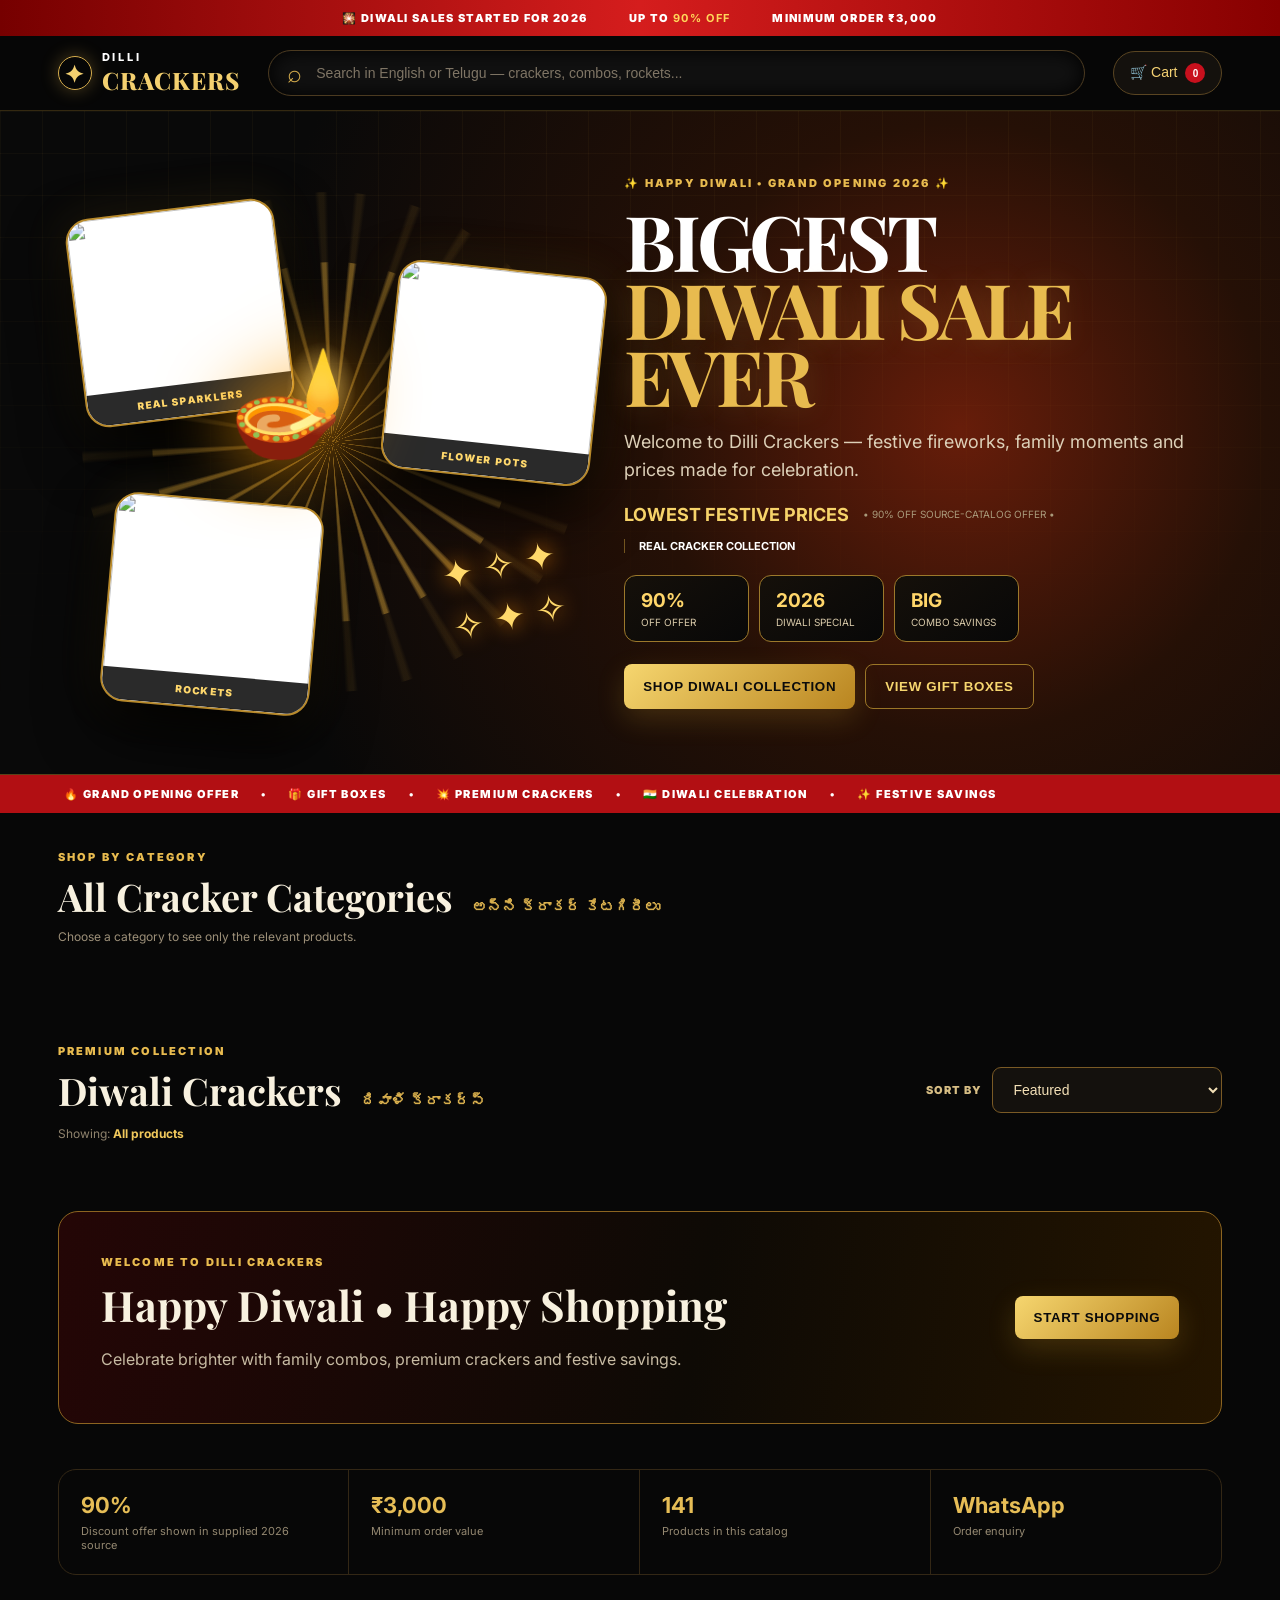
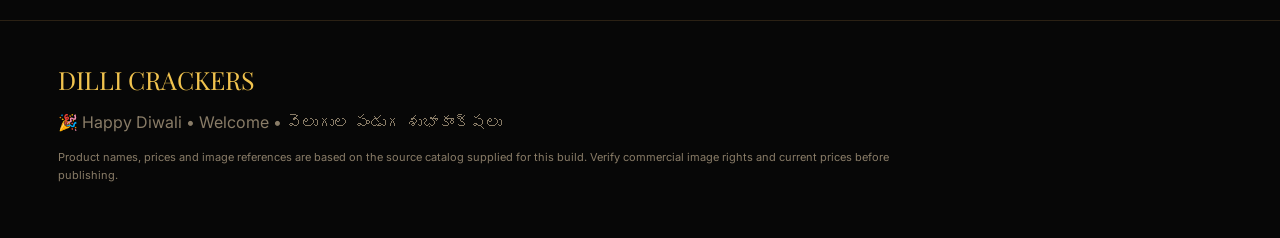
==== commit ed8f9811: "Add all categories and mobile cart support" ====
--- a/index.html
+++ b/index.html
@@ -1,19 +1,19 @@
 <!doctype html>
 <html lang="en">
 <head>
-  <meta charset="UTF-8"><meta name="viewport" content="width=device-width, initial-scale=1.0">
+  <meta charset="UTF-8"><meta name="viewport" content="width=device-width, initial-scale=1.0, viewport-fit=cover, user-scalable=yes"><meta name="theme-color" content="#070707"><meta name="apple-mobile-web-app-capable" content="yes"><meta name="apple-mobile-web-app-status-bar-style" content="black-translucent">
   <meta name="description" content="Dilli Crackers — Diwali 2026 premium crackers, festive offers and WhatsApp ordering.">
   <title>Dilli Crackers | Happy Diwali 2026</title>
   <link rel="preconnect" href="https://fonts.googleapis.com"><link rel="preconnect" href="https://fonts.gstatic.com" crossorigin>
   <link href="https://fonts.googleapis.com/css2?family=Inter:wght@400;500;600;700;800;900&family=Playfair+Display:wght@700;800&display=swap" rel="stylesheet">
-  <link rel="stylesheet" href="style.css">
+  <link rel="stylesheet" href="style.css"><link rel="manifest" href="manifest.webmanifest">
 </head>
 <body>
   <div class="top-strip"><div>🎇 DIWALI SALES STARTED FOR 2026</div><div>UP TO <b>90% OFF</b></div><div>MINIMUM ORDER ₹3,000</div></div>
   <header class="site-header">
     <a class="brand" href="#"><span class="brand-mark">✦</span><span><small>DILLI</small> CRACKERS</span></a>
     <div class="search-wrap"><span>⌕</span><input id="search" type="search" placeholder="Search in English or Telugu — crackers, combos, rockets..."></div>
-    <div class="header-actions"><button id="cartButton" class="icon-btn" aria-label="Cart">🛒 <b id="cartCount">0</b></button></div>
+    <div class="header-actions"><button id="cartButton" class="icon-btn cart-button" type="button" aria-label="Open shopping cart" onclick="openCart()">🛒 <span>Cart</span> <b id="cartCount">0</b></button></div>
   </header>
 
   <main>
@@ -38,7 +38,7 @@
     <section class="ticker"><div>🔥 GRAND OPENING OFFER</div><div>•</div><div>🎁 GIFT BOXES</div><div>•</div><div>💥 PREMIUM CRACKERS</div><div>•</div><div>🇮🇳 DIWALI CELEBRATION</div><div>•</div><div>✨ FESTIVE SAVINGS</div></section>
 
     <section class="section category-section">
-      <div class="section-head"><div><span class="kicker">SHOP BY CELEBRATION</span><h2>Cracker Categories <small>క్రాకర్ కేటగిరీలు</small></h2></div><span id="resultCount" class="result-count"></span></div>
+      <div class="section-head"><div><span class="kicker">SHOP BY CATEGORY</span><h2>All Cracker Categories <small>అన్ని క్రాకర్ కేటగిరీలు</small></h2><p class="category-help">Choose a category to see only the relevant products.</p></div><span id="resultCount" class="result-count"></span></div>
       <div id="categoryCards" class="category-grid"></div>
     </section>
 
@@ -53,7 +53,7 @@
     <section class="trust-grid"><div><b>90%</b><span>Discount offer shown in supplied 2026 source</span></div><div><b>₹3,000</b><span>Minimum order value</span></div><div><b>141</b><span>Products in this catalog</span></div><div><b>WhatsApp</b><span>Order enquiry</span></div></section>
   </main>
 
-  <footer><div class="footer-brand">DILLI CRACKERS</div><p>🎉 Happy Diwali • Welcome • शुभ दिपावली • వెలుగుల పండుగ శుభాకాంక్షలు</p><p class="source-note">Product names, prices and image references are based on the source catalog supplied for this build. Verify commercial image rights and current prices before publishing.</p></footer>
+  <footer><div class="footer-brand">DILLI CRACKERS</div><p>🎉 Happy Diwali • Welcome • వెలుగుల పండుగ శుభాకాంక్షలు</p><p class="source-note">Product names, prices and image references are based on the source catalog supplied for this build. Verify commercial image rights and current prices before publishing.</p></footer>
 
   <div id="cartDrawer" class="drawer-backdrop hidden"><aside class="drawer"><button class="close" onclick="closeCart()">×</button><span class="kicker">YOUR DIWALI ORDER</span><h2>Shopping Cart</h2><div id="cartItems"></div><div class="cart-summary"><div><span>Items</span><b id="summaryItems">0</b></div><div><span>Total</span><b id="summaryTotal">₹0</b></div><small>Minimum order: ₹3,000</small></div><button class="checkout-btn" onclick="openCheckout()">CHECKOUT → WHATSAPP</button></aside></div>
 
--- a/style.css
+++ b/style.css
@@ -5,3 +5,9 @@
 @media(max-width:1350px){.category-grid{grid-template-columns:repeat(6,1fr)}.product-grid{grid-template-columns:repeat(3,1fr)}.hero{grid-template-columns:.95fr 1.05fr}.hero-product{width:210px;height:210px}.hero-p2{right:0}.hero-p3{left:8%}}
 @media(max-width:900px){.category-grid{grid-template-columns:repeat(4,1fr)}.hero{grid-template-columns:1fr;min-height:850px}.hero-copy{order:1}.hero-art{order:2;min-height:430px}.product-grid{grid-template-columns:repeat(2,1fr)}.trust-grid{grid-template-columns:repeat(2,1fr)}}
 @media(max-width:650px){.top-strip{gap:9px;font-size:7px;letter-spacing:.05em}.site-header{padding:10px 4vw;flex-wrap:wrap;gap:10px}.brand{font-size:18px}.search-wrap{order:3;flex-basis:100%;max-width:none}.hero{padding:35px 4vw;min-height:760px}.hero h1{font-size:52px}.hero-product{width:145px;height:145px}.hero-p1{left:0}.hero-p2{right:0;top:12%}.hero-p3{left:12%;bottom:2%}.diya{font-size:75px;left:47%;top:48%}.hero-sparks{font-size:25px;right:0;bottom:25%}.section{padding:32px 4vw}.section h2{font-size:32px}.section h2 small{display:block;margin:5px 0 0}.category-grid{grid-template-columns:repeat(2,1fr)}.category-card{height:140px}.product-grid{grid-template-columns:repeat(2,1fr);gap:10px}.product-img{height:180px}.product-body{padding:11px}.product h3{font-size:13px}.telugu{font-size:10px}.price{font-size:18px}.controls label{display:block}.controls select{min-width:180px;margin-top:7px}.product-head{align-items:start}.opening-banner{margin:10px 4vw 35px;padding:27px;display:block}.opening-banner h2{font-size:34px}.trust-grid{margin:0 4vw 35px}.trust-grid div{padding:17px}.detail-image,.detail-image img{height:300px;min-height:300px}.detail-info h2{font-size:31px}.detail-telugu{font-size:15px}}
+
+/* V4 interaction + mobile improvements */
+html,body{max-width:100%;overflow-x:hidden}.no-scroll{overflow:hidden}.cart-button{position:relative;z-index:60;touch-action:manipulation;min-width:92px}.cart-button b{display:inline-grid;place-items:center;min-width:20px;height:20px;margin-left:4px;border-radius:50%;background:#c8101d;color:#fff;font-size:10px}.category-help{margin:7px 0 0;color:#9d9079;font-size:12px}.category-card{aspect-ratio:1/1;height:auto;min-height:135px}.category-card img{object-fit:cover}.family-category-image{object-position:center top}.family-product-img img{object-position:center top;transform:scale(1.06)}.family-product-img:after{content:"";position:absolute;left:0;right:0;bottom:0;height:18%;background:linear-gradient(to bottom,transparent,#fff 72%,#fff);pointer-events:none}.family-detail-image img{object-position:center top}.family-detail-image:after{content:"";position:absolute;left:0;right:0;bottom:0;height:12%;background:linear-gradient(to bottom,transparent,#fff 70%,#fff);pointer-events:none}.product-img,.category-card,.icon-btn,.add-btn,.gold-btn,.outline-btn,.checkout-btn,.clear-filter,select,button{touch-action:manipulation;-webkit-tap-highlight-color:transparent}.drawer-backdrop,.modal-backdrop{touch-action:none}.drawer,.product-modal,.checkout-modal{touch-action:auto}
+@media(max-width:900px){.site-header{gap:12px}.category-grid{grid-template-columns:repeat(4,minmax(0,1fr));gap:12px}.category-card{min-height:150px}.product-grid{grid-template-columns:repeat(2,minmax(0,1fr));gap:12px}.product-img{height:220px}.hero{min-height:720px}.hero-copy{padding-left:0}.drawer{width:min(520px,100%)} }
+@media(max-width:600px){.top-strip{min-height:32px;gap:6px;padding:6px 8px;font-size:7px;white-space:nowrap}.site-header{position:sticky;top:0;padding:10px 12px;gap:8px}.brand{font-size:17px;gap:7px}.brand-mark{width:29px;height:29px}.brand small{font-size:8px}.cart-button{min-width:78px;padding:9px 10px;font-size:12px}.cart-button span{display:none}.search-wrap{order:3;flex-basis:100%;padding:0 10px}.search-wrap input{padding:12px 8px;font-size:13px}.hero{display:flex;flex-direction:column;padding:25px 14px 20px;min-height:auto;gap:8px;background:radial-gradient(circle at 70% 35%,#671d0a 0,#251006 30%,#090909 75%)}.hero-copy{order:1;width:100%;padding:10px 0}.hero h1{font-size:clamp(43px,14vw,64px);line-height:.9;margin:12px 0}.hero-line{font-size:14px}.hero-highlight{gap:7px;margin:13px 0}.hero-highlight b{font-size:14px}.hero-highlight strong{border-left:0;padding-left:0}.offer-row{gap:7px;margin:14px 0}.offer-card{min-width:0;flex:1;padding:10px}.offer-card strong{font-size:16px}.hero-ctas{display:grid;grid-template-columns:1fr}.hero-ctas button{width:100%}.hero-art{order:2;min-height:300px;width:100%;transform:scale(.9);transform-origin:center top}.hero-product{width:125px;height:125px}.section{padding:28px 12px}.section-head{align-items:flex-start;flex-direction:column;gap:8px}.section h2{font-size:28px}.section h2 small{font-size:13px;margin:5px 0 0;display:block}.category-grid{grid-template-columns:repeat(2,minmax(0,1fr));gap:9px}.category-card{min-height:150px;border-radius:12px}.category-copy{inset:auto 8px 8px}.category-card strong{font-size:11px}.category-card b{font-size:10px}.category-card small{font-size:9px}.product-head{gap:12px}.controls{width:100%}.controls label{width:100%}.controls select{width:100%;min-width:0}.product-grid{grid-template-columns:repeat(2,minmax(0,1fr));gap:9px}.product-img{height:170px}.product-body{padding:10px}.product h3{font-size:12px;line-height:1.25}.telugu{font-size:9px}.prices{gap:6px;margin:9px 0}.mrp{font-size:10px}.price{font-size:17px}.add-btn{width:42px;height:42px;font-size:23px}.effect-label{font-size:8px}.view-image{opacity:1;font-size:8px}.opening-banner{margin:8px 12px 28px;padding:23px}.opening-banner h2{font-size:30px}.trust-grid{grid-template-columns:repeat(2,1fr);margin:0 12px 28px}.trust-grid div{padding:14px}.trust-grid b{font-size:18px}.drawer{width:100%;padding:22px 16px;border-left:0}.drawer h2,.checkout-modal h2{font-size:30px}.cart-line{grid-template-columns:58px 1fr auto}.cart-line img{width:58px;height:58px}.modal-backdrop{padding:10px}.product-modal,.checkout-modal{max-height:94vh;padding:20px}.detail-image,.detail-image img{height:260px;min-height:260px}.detail-info h2{font-size:27px}.detail-price b{font-size:26px}.detail-telugu{font-size:14px}.checkout-btn,.gold-btn,.outline-btn{min-height:48px}.close{font-size:32px;padding:4px 8px}}
+@media(max-width:380px){.product-grid{grid-template-columns:1fr}.category-grid{grid-template-columns:repeat(2,1fr)}.category-card{min-height:145px}.hero h1{font-size:42px}}
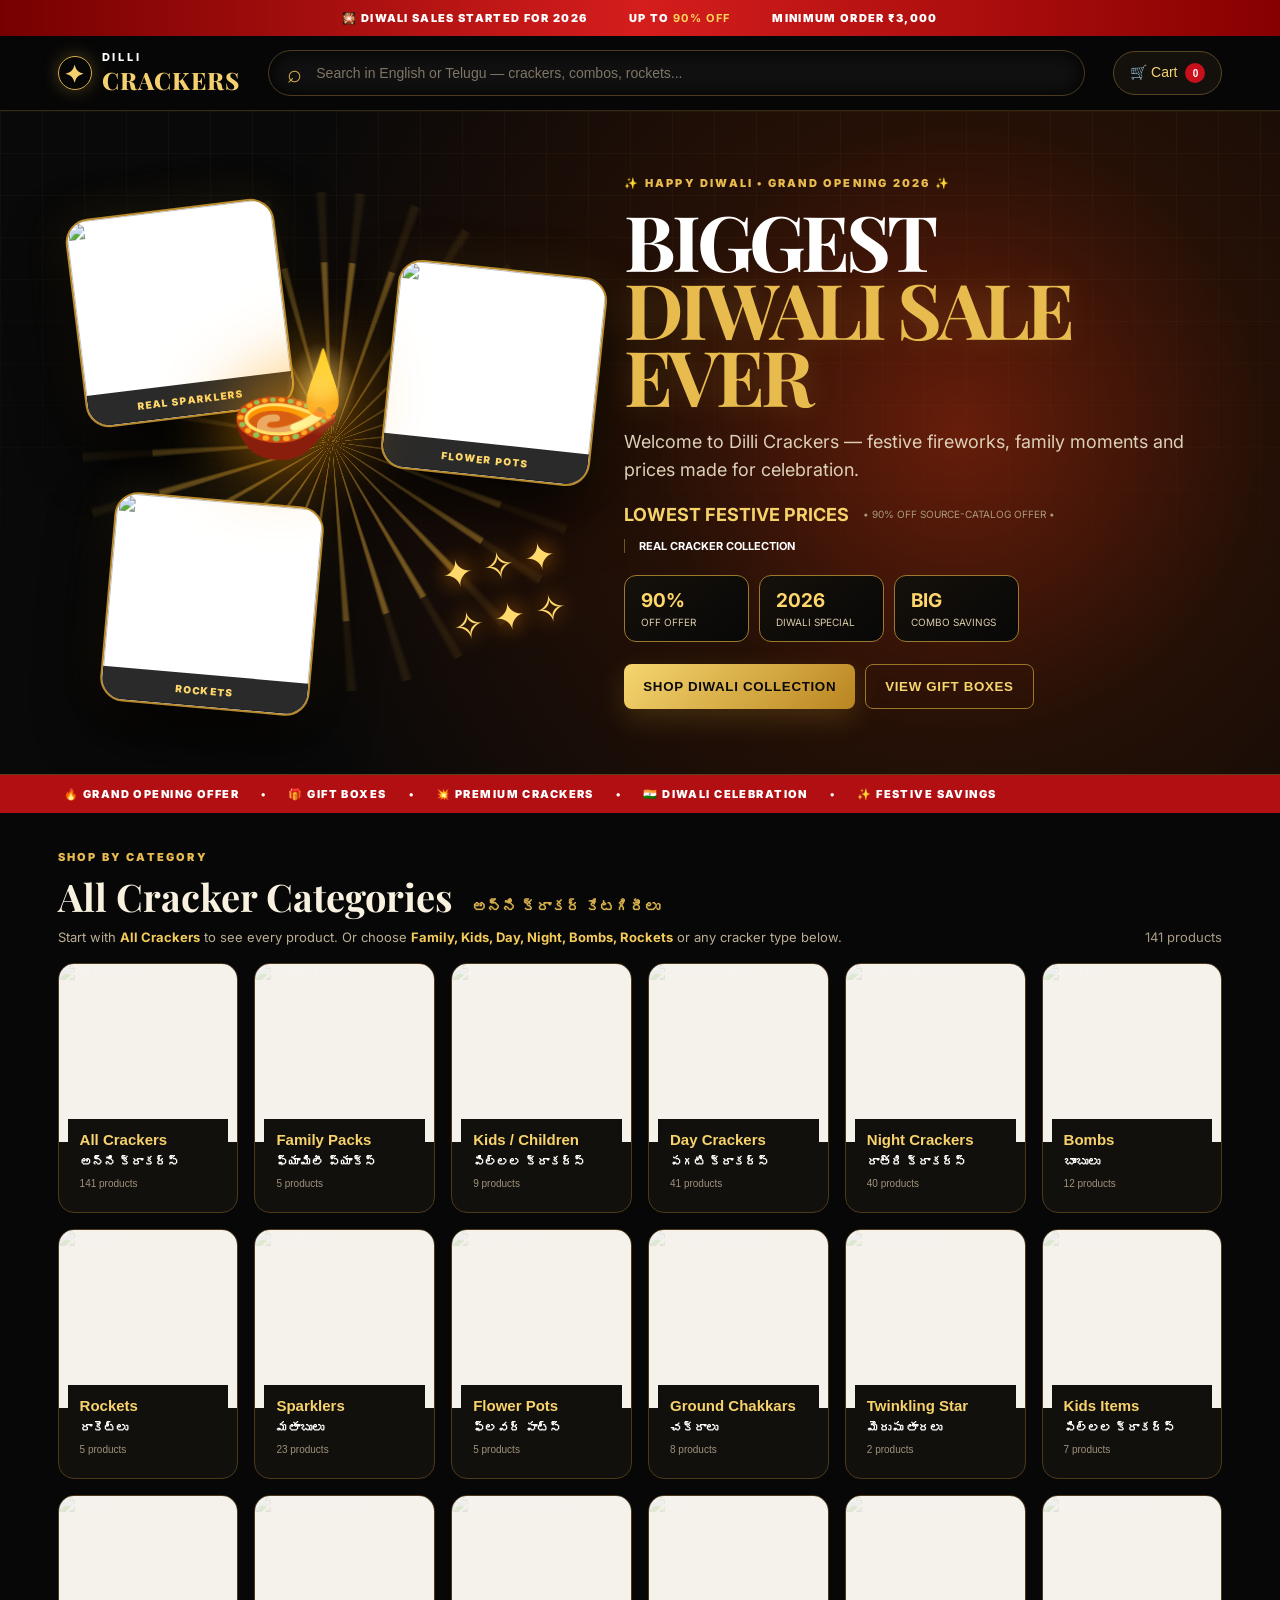
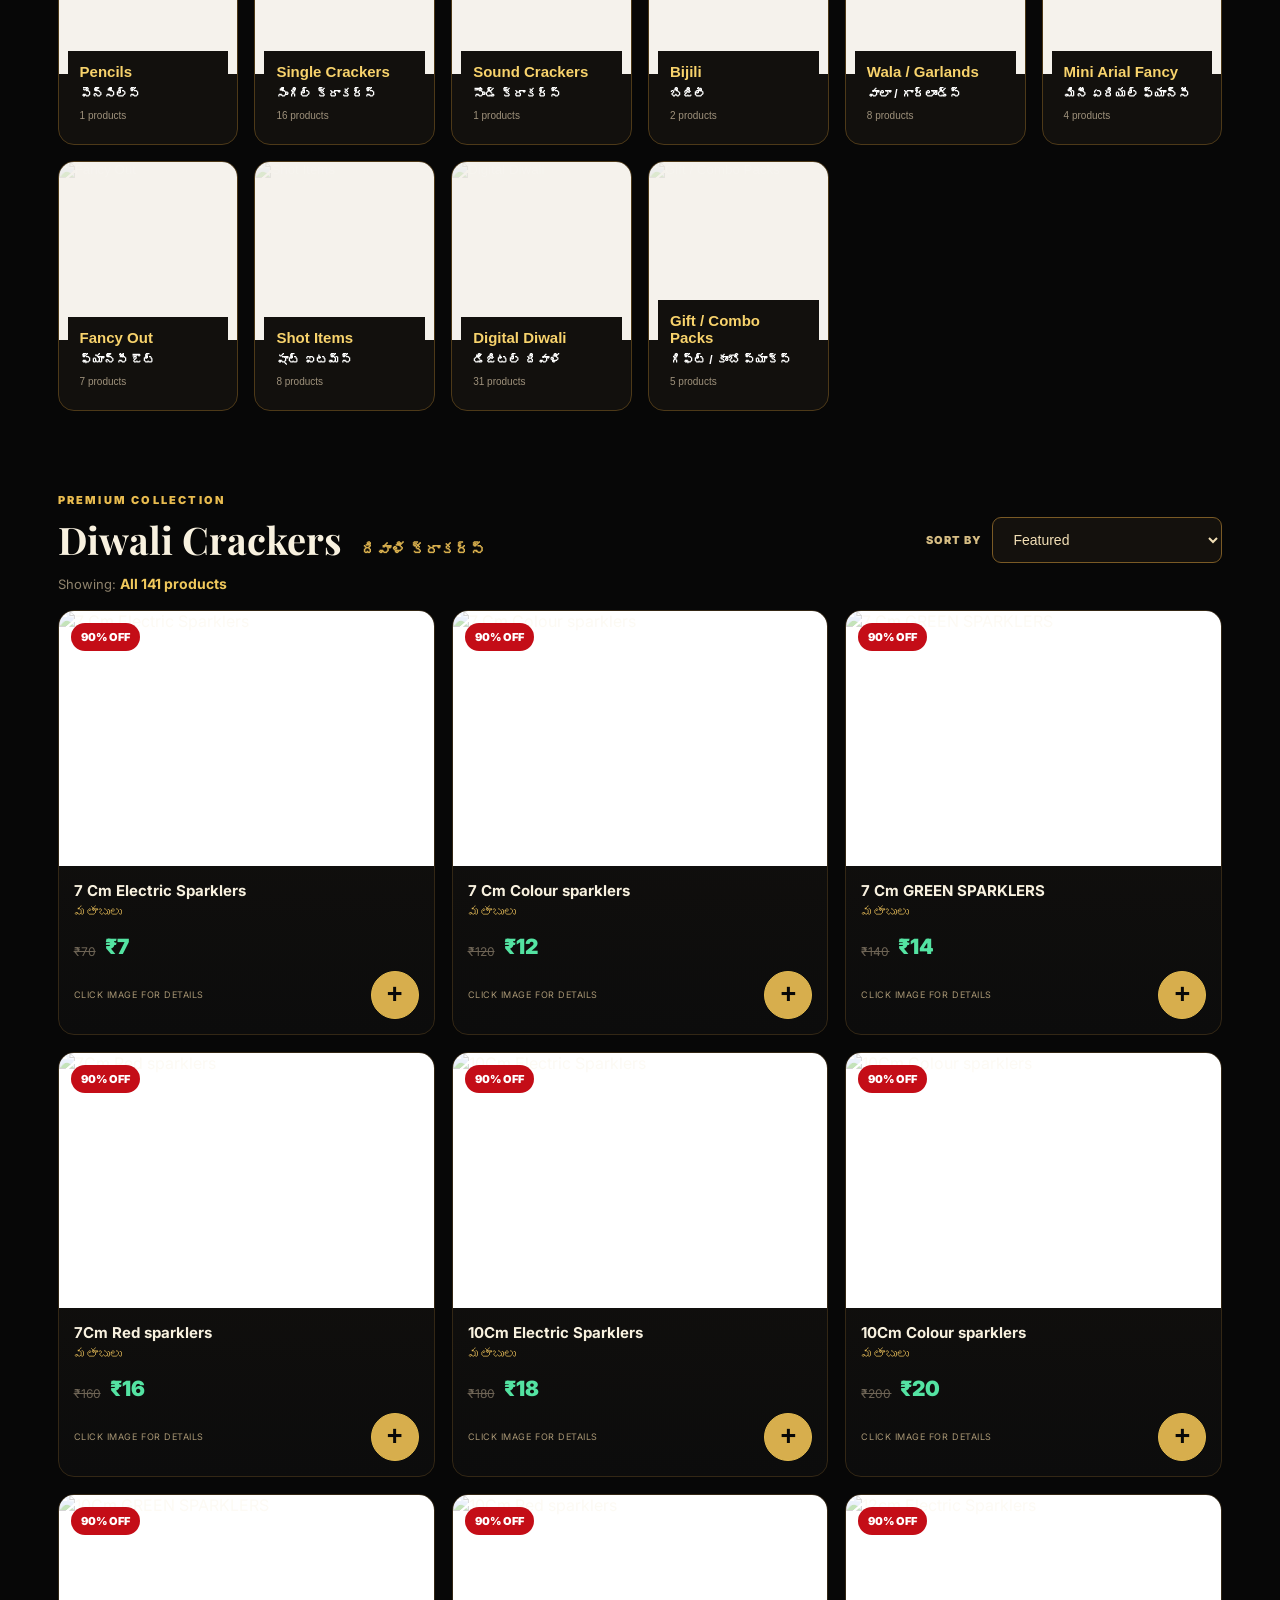
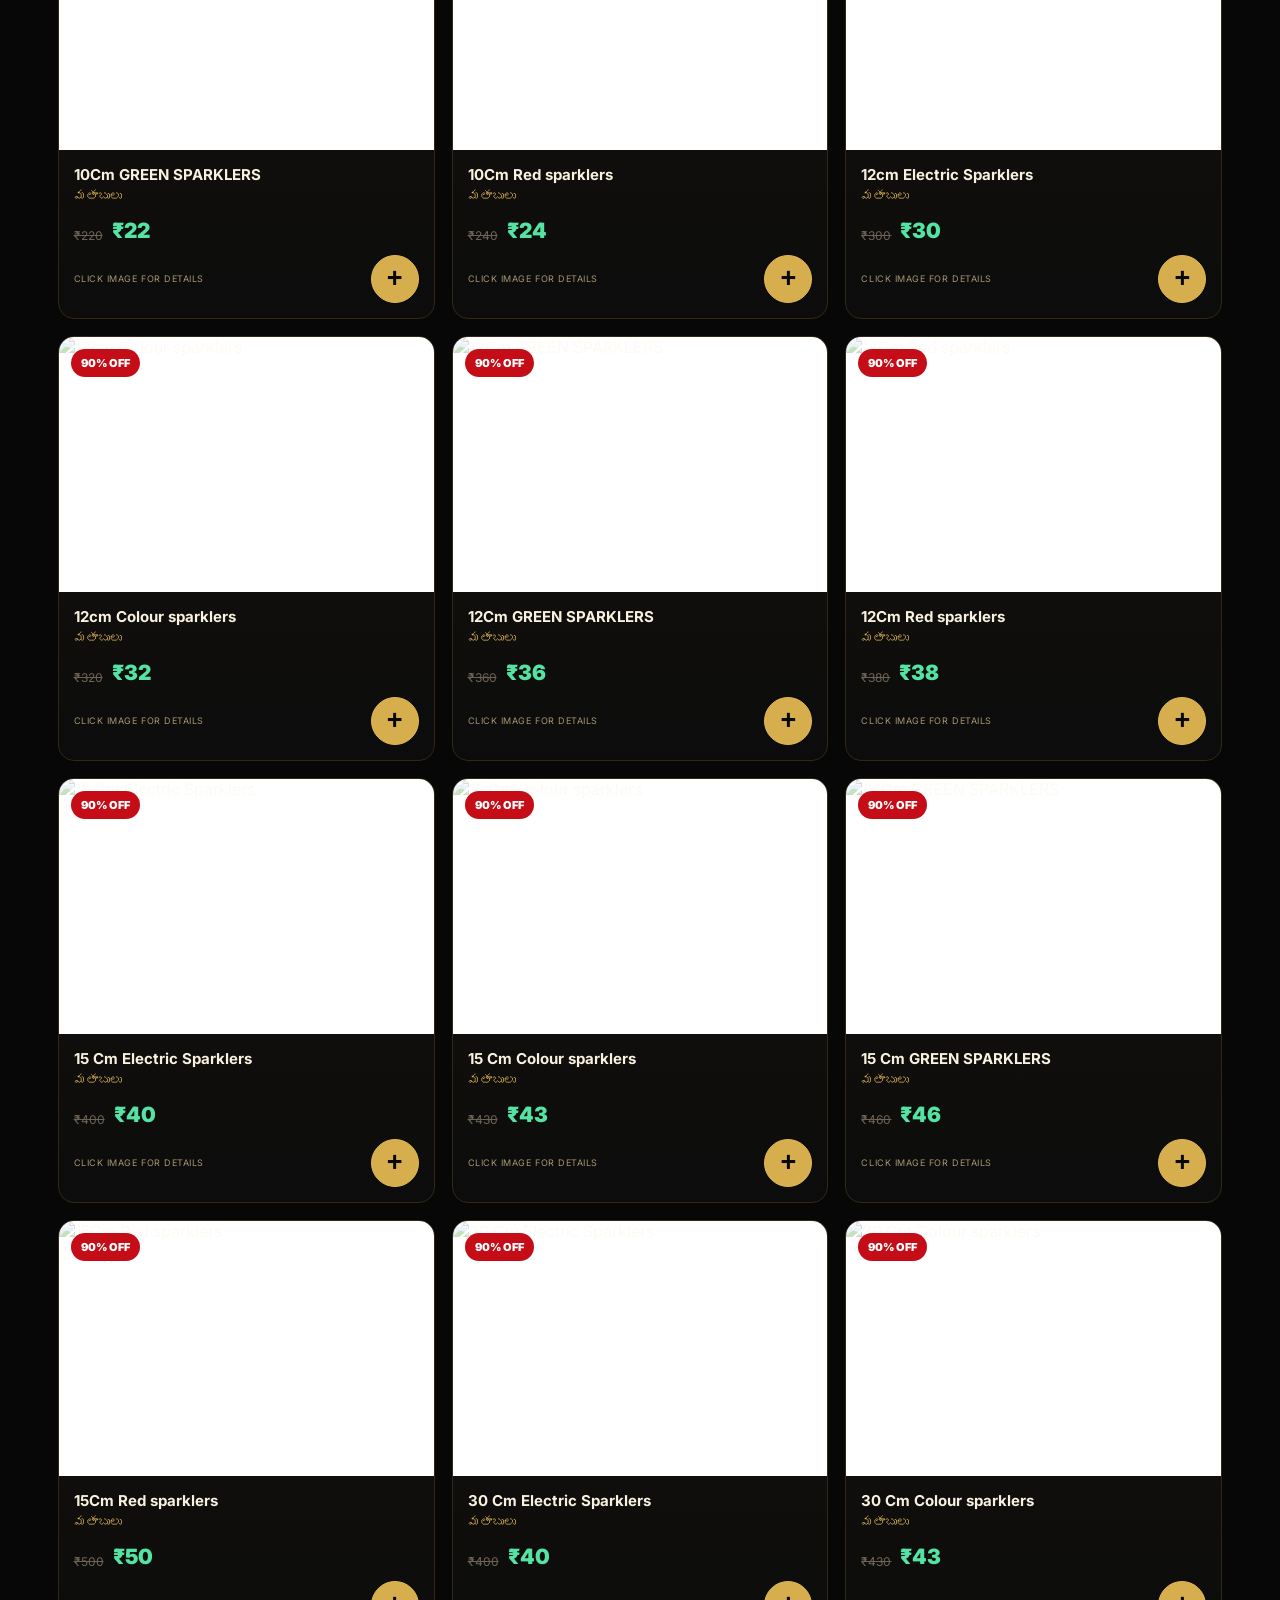
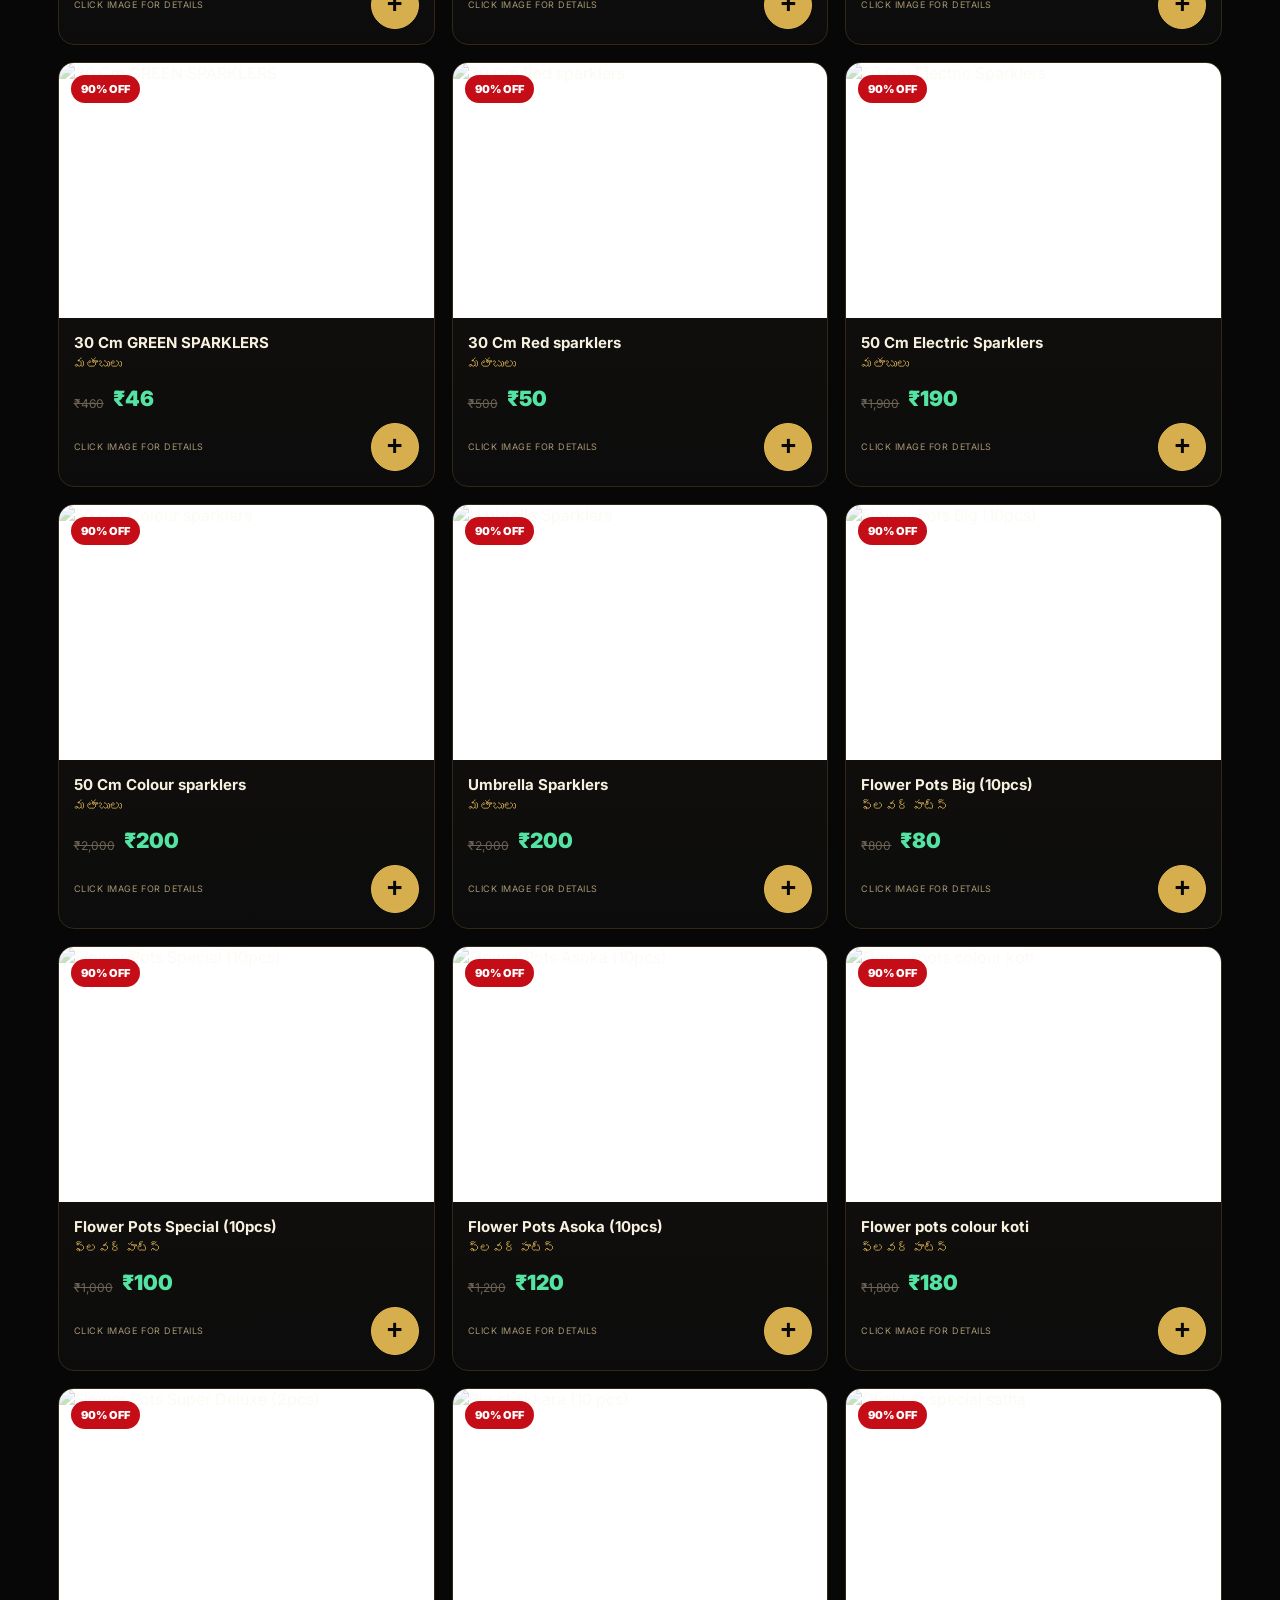
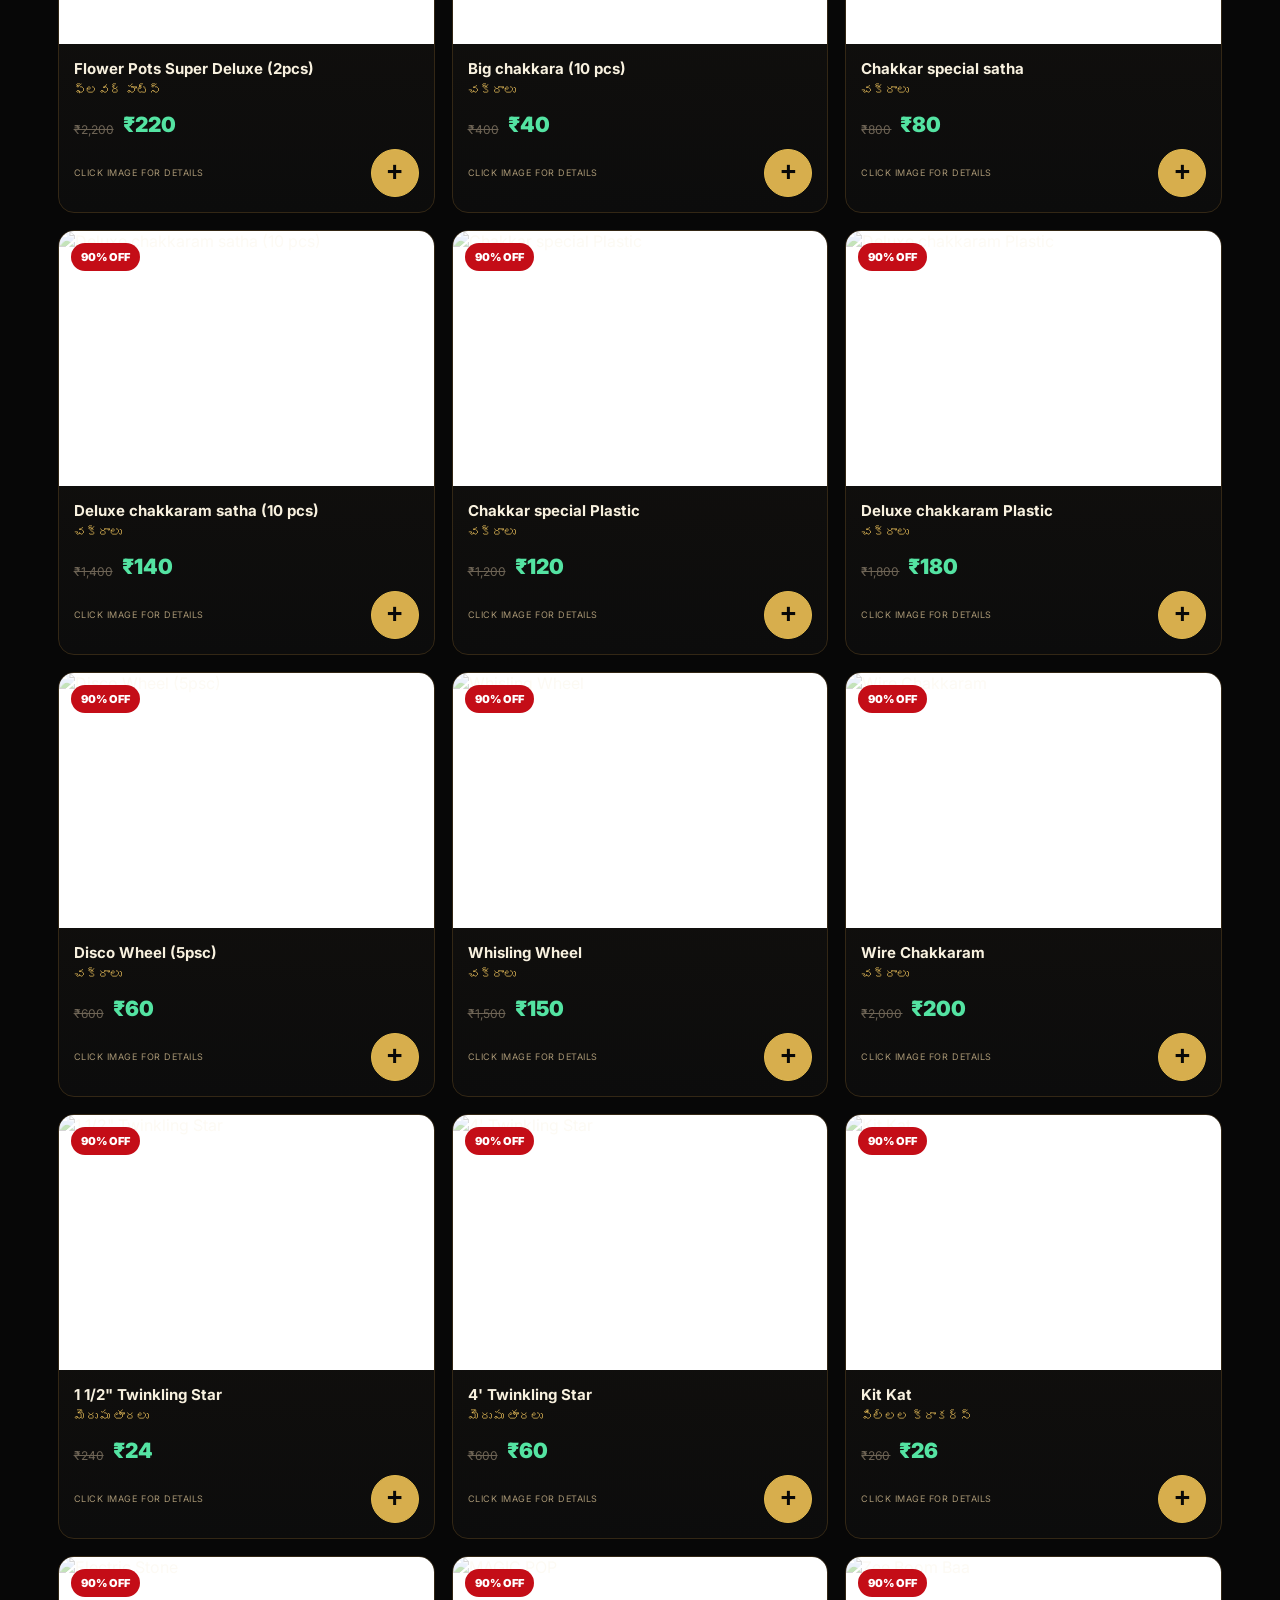
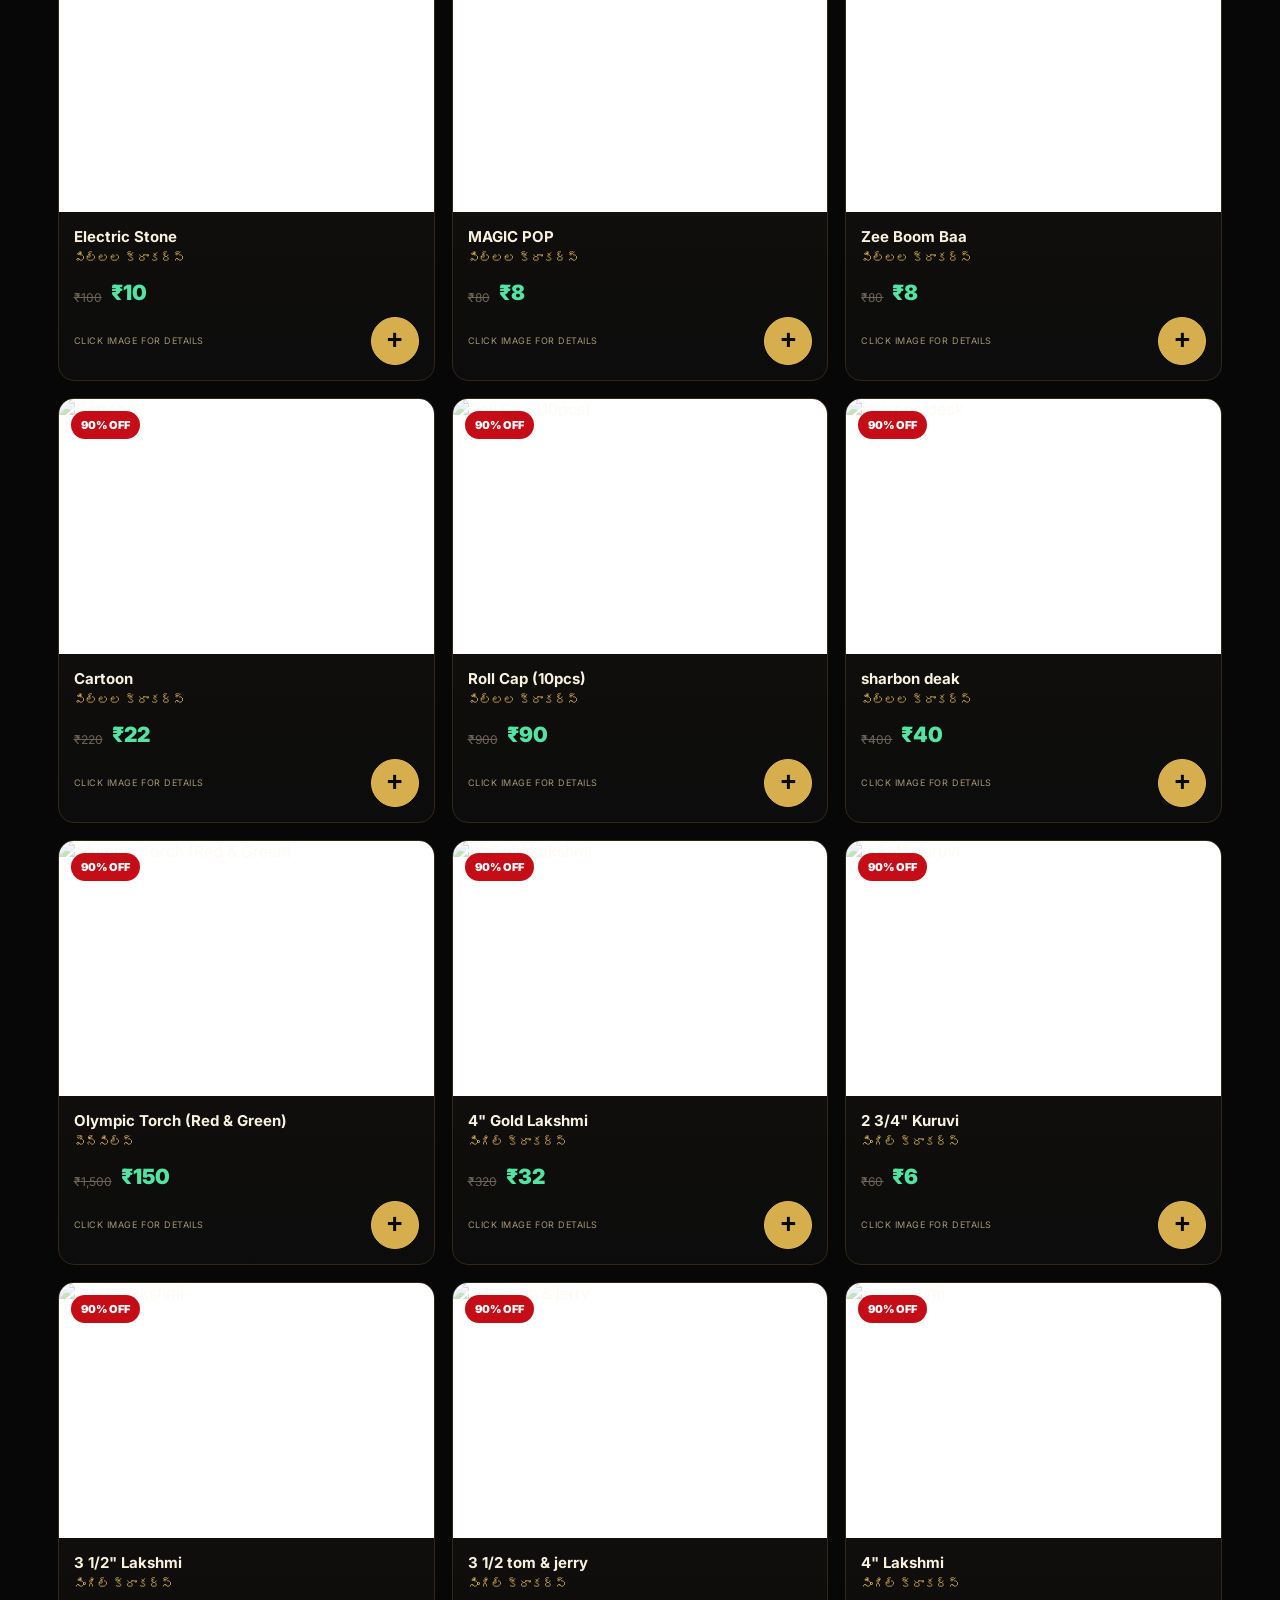
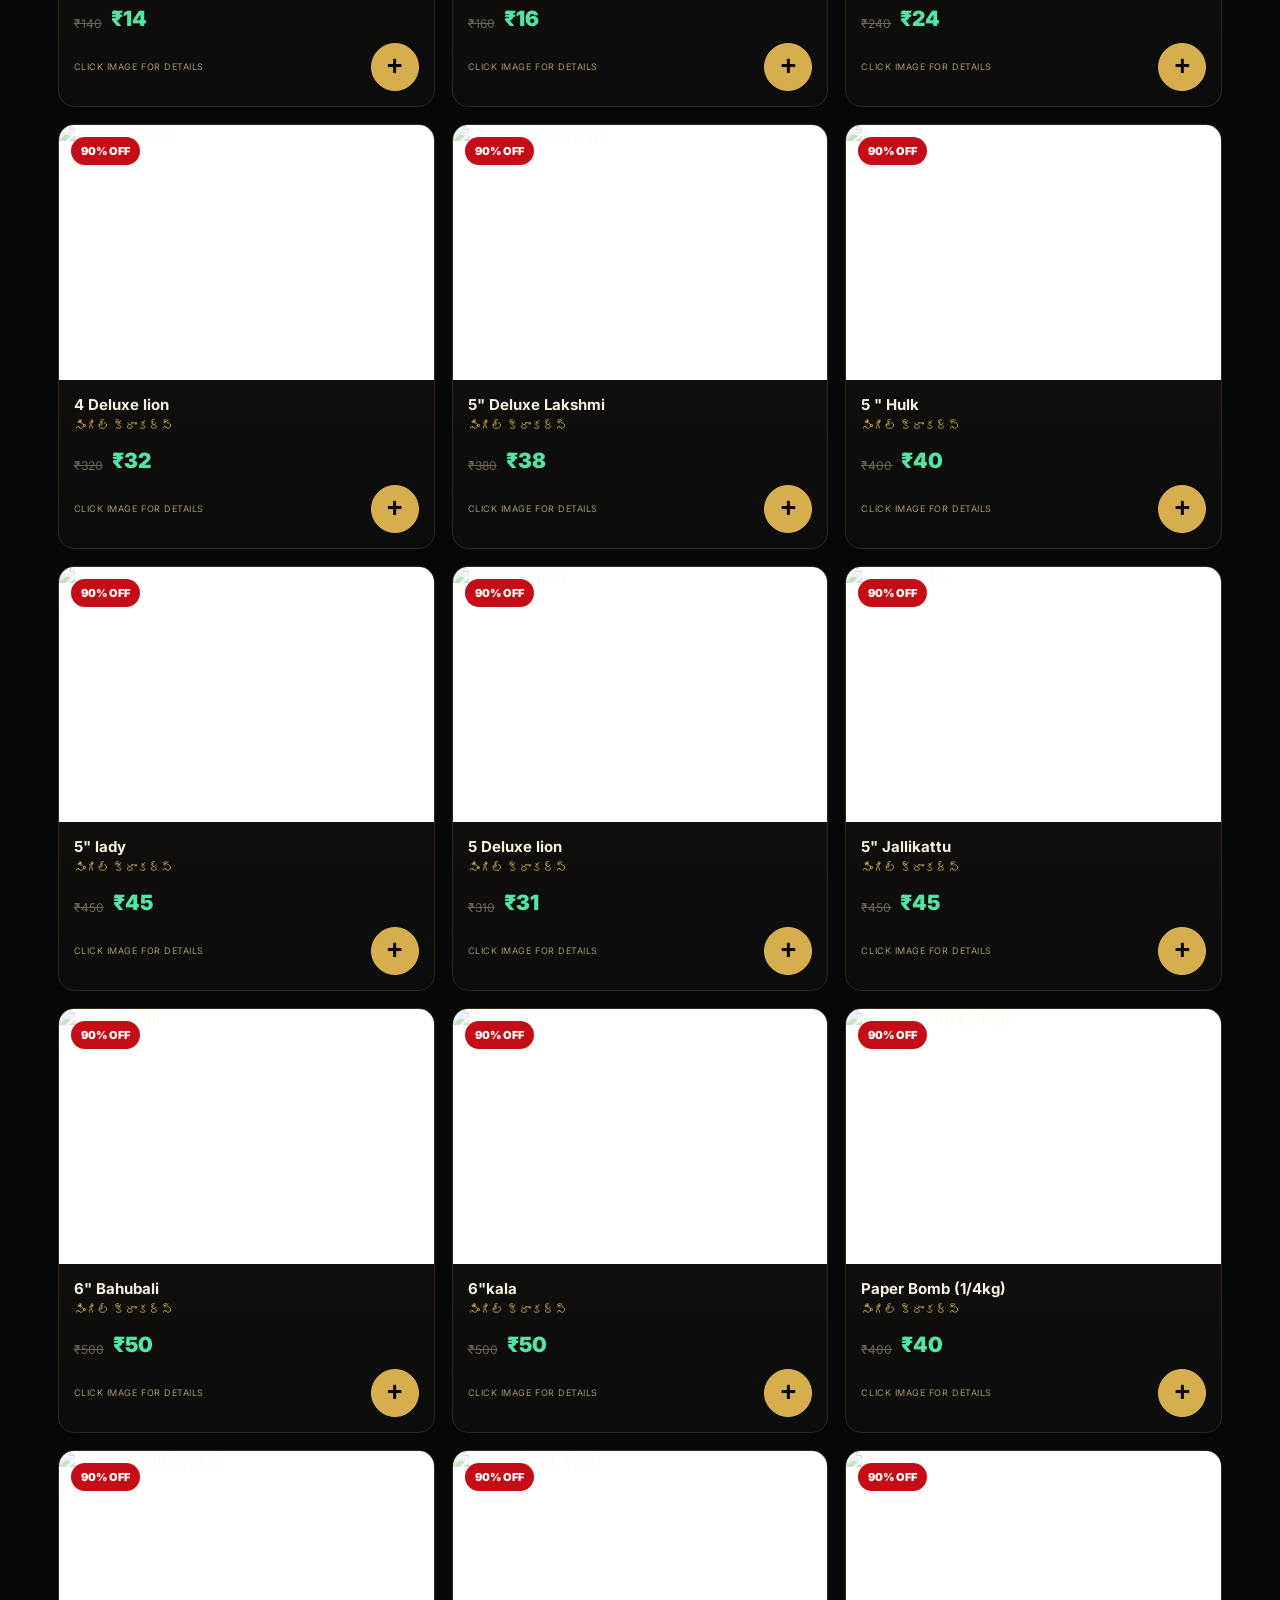
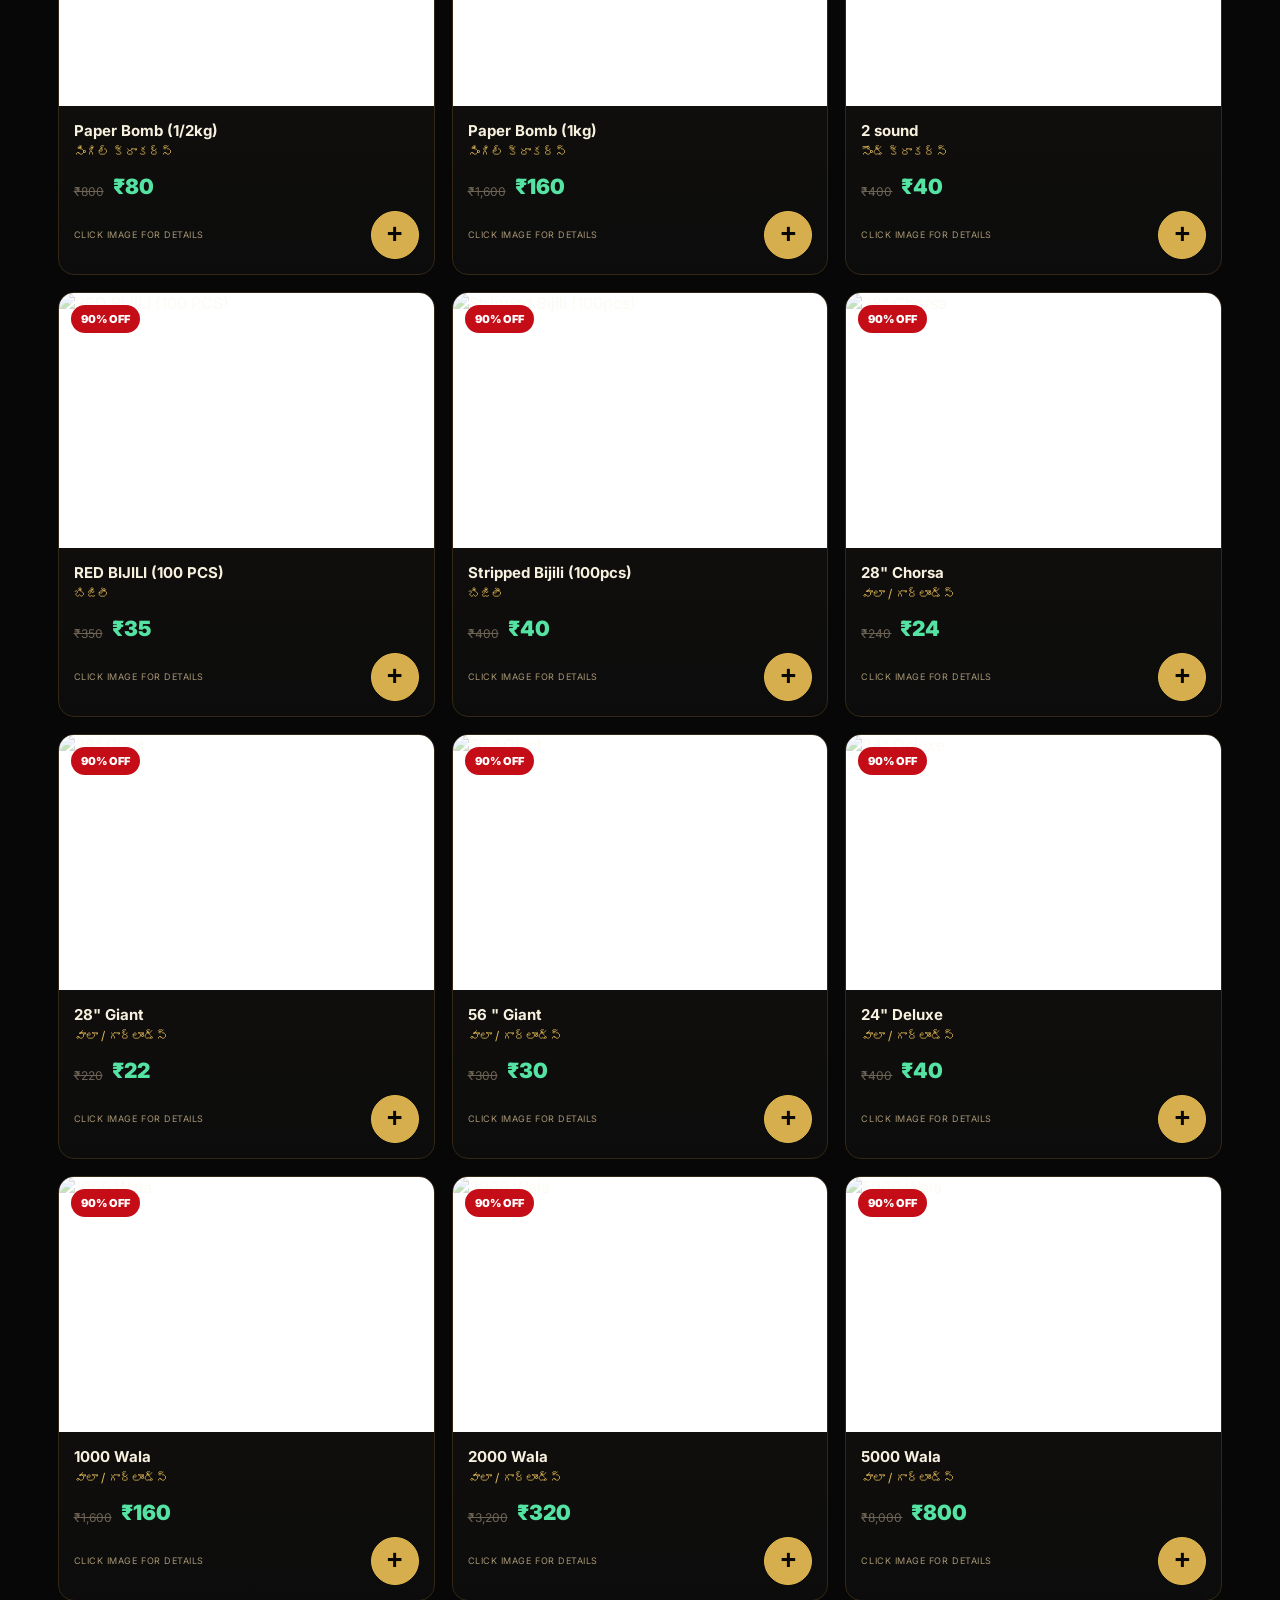
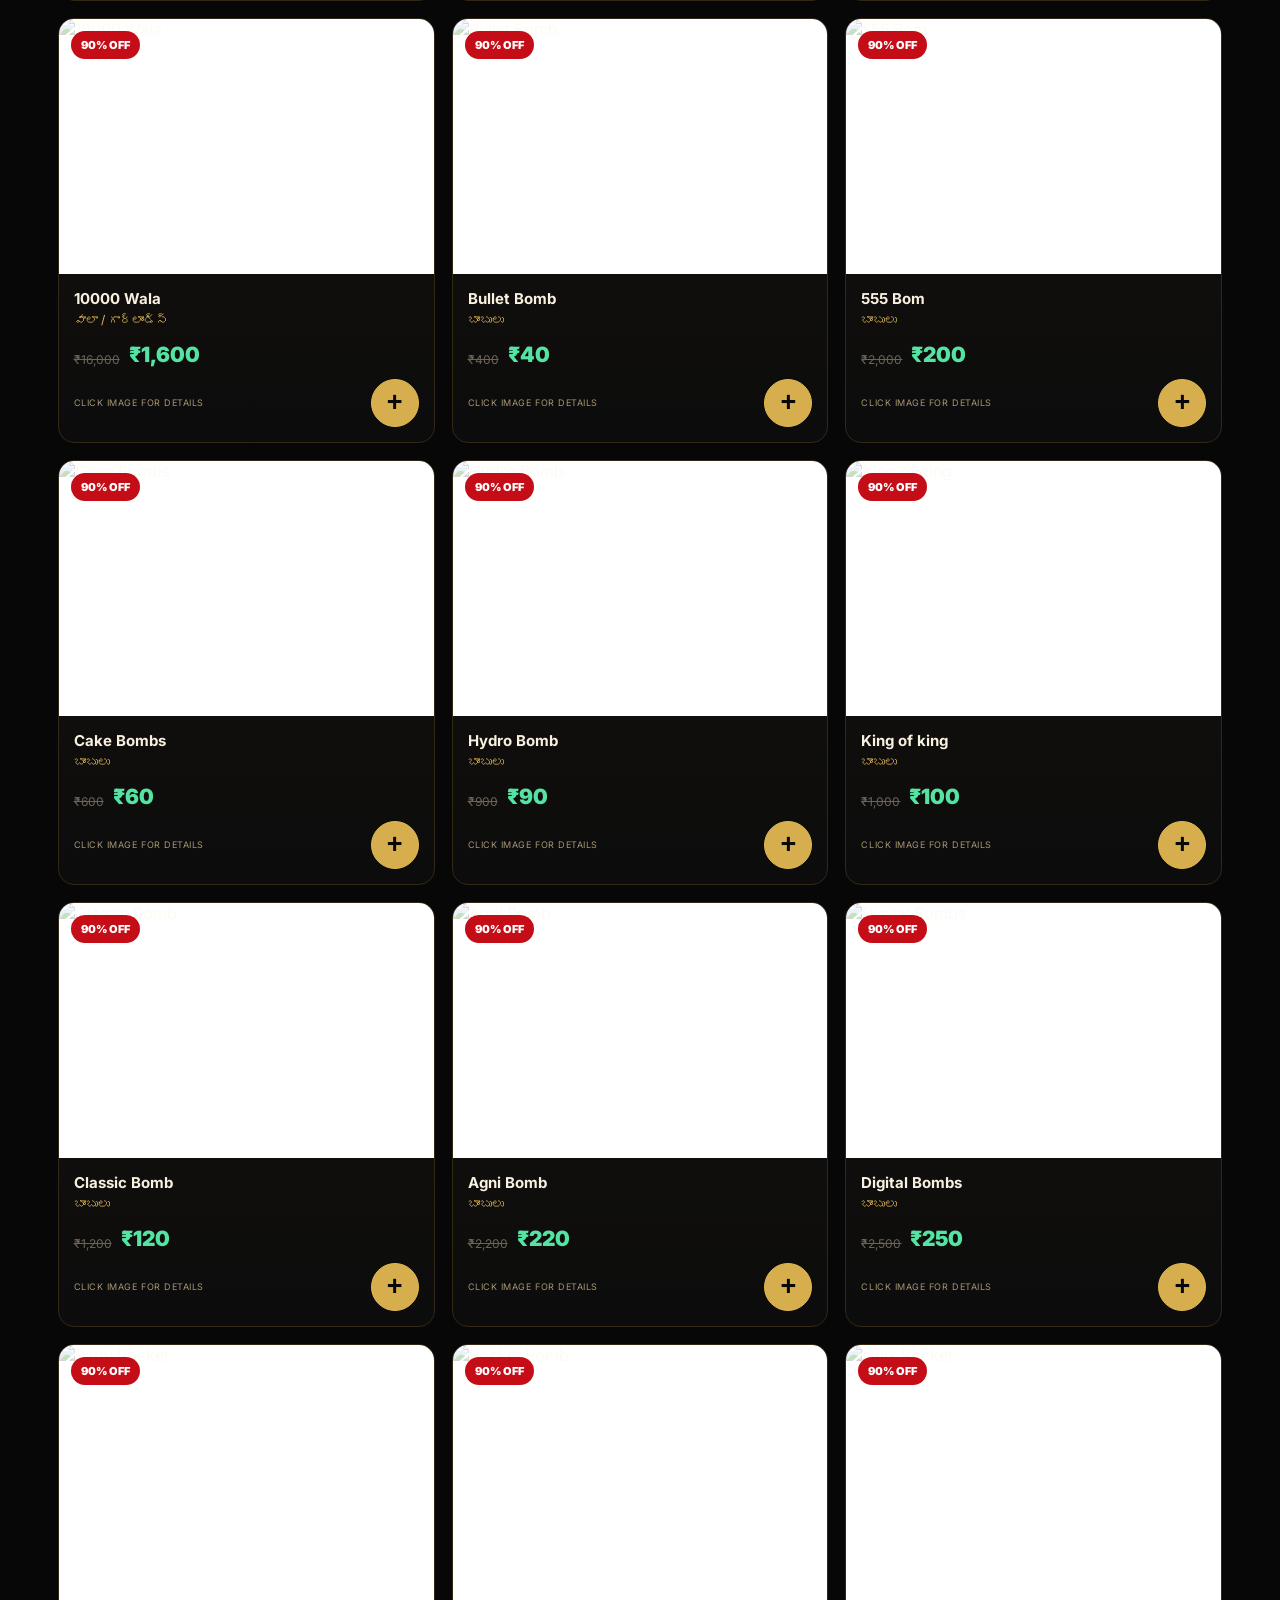
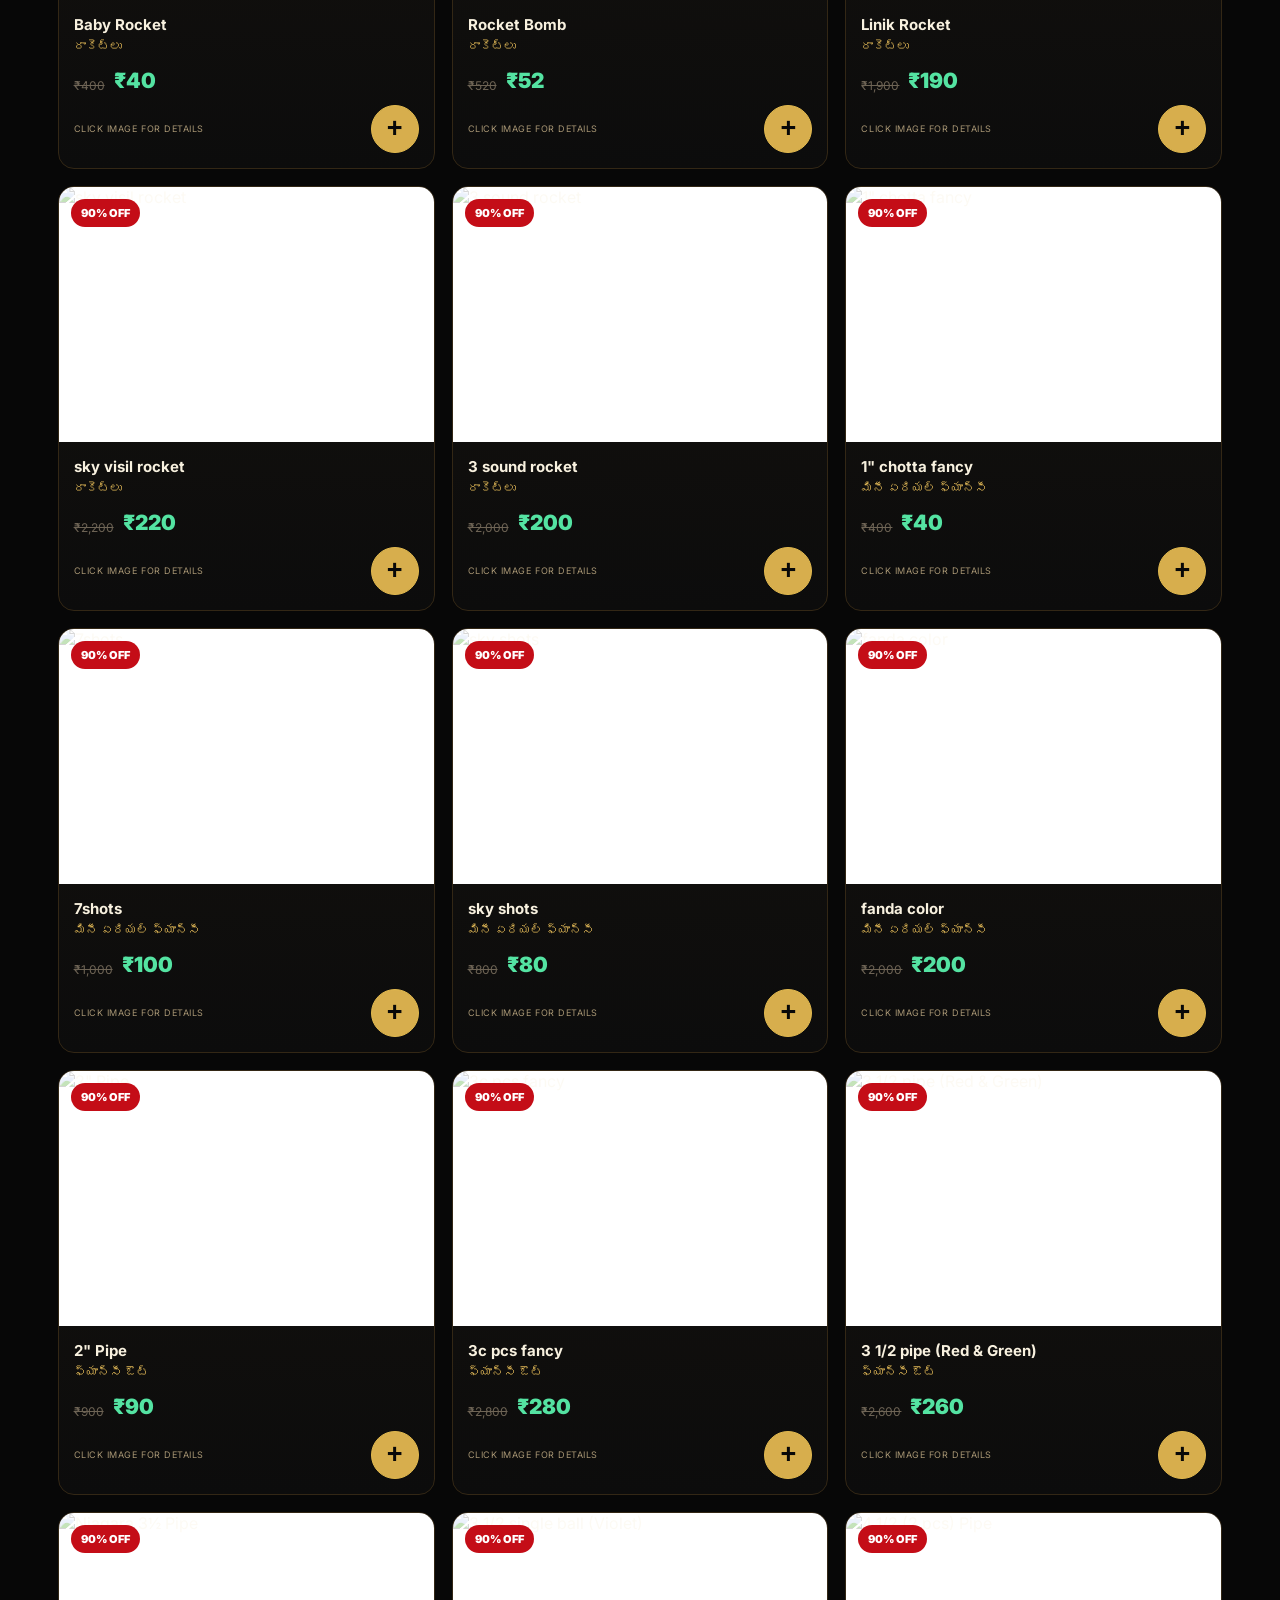
==== commit ff8593bd: "Fix all products default and improve categories" ====
--- a/index.html
+++ b/index.html
@@ -38,12 +38,12 @@
     <section class="ticker"><div>🔥 GRAND OPENING OFFER</div><div>•</div><div>🎁 GIFT BOXES</div><div>•</div><div>💥 PREMIUM CRACKERS</div><div>•</div><div>🇮🇳 DIWALI CELEBRATION</div><div>•</div><div>✨ FESTIVE SAVINGS</div></section>
 
     <section class="section category-section">
-      <div class="section-head"><div><span class="kicker">SHOP BY CATEGORY</span><h2>All Cracker Categories <small>అన్ని క్రాకర్ కేటగిరీలు</small></h2><p class="category-help">Choose a category to see only the relevant products.</p></div><span id="resultCount" class="result-count"></span></div>
+      <div class="section-head"><div><span class="kicker">SHOP BY CATEGORY</span><h2>All Cracker Categories <small>అన్ని క్రాకర్ కేటగిరీలు</small></h2><p class="category-help">Start with <b>All Crackers</b> to see every product. Or choose <b>Family, Kids, Day, Night, Bombs, Rockets</b> or any cracker type below.</p></div><span id="resultCount" class="result-count"></span></div>
       <div id="categoryCards" class="category-grid"></div>
     </section>
 
     <section class="section" id="products">
-      <div class="section-head product-head"><div><span class="kicker">PREMIUM COLLECTION</span><h2>Diwali Crackers <small>దివాళి క్రాకర్స్</small></h2><div class="active-filter">Showing: <b id="activeFilterLabel">All products</b><button id="clearFilter" class="clear-filter hidden" onclick="clearFilter()">CLEAR FILTER</button></div></div>
+      <div class="section-head product-head"><div><span class="kicker">PREMIUM COLLECTION</span><h2>Diwali Crackers <small>దివాళి క్రాకర్స్</small></h2><div class="active-filter">Showing: <b id="activeFilterLabel">All 141 products</b><button id="clearFilter" class="clear-filter hidden" onclick="clearFilter()">CLEAR FILTER</button></div></div>
         <div class="controls"><label>SORT BY <select id="sort"><option value="featured">Featured</option><option value="priceLow">Price: Low to High</option><option value="priceHigh">Price: High to Low</option><option value="discount">Highest Discount</option></select></label></div>
       </div>
       <div id="productGrid" class="product-grid"></div>
--- a/style.css
+++ b/style.css
@@ -11,3 +11,25 @@
 @media(max-width:900px){.site-header{gap:12px}.category-grid{grid-template-columns:repeat(4,minmax(0,1fr));gap:12px}.category-card{min-height:150px}.product-grid{grid-template-columns:repeat(2,minmax(0,1fr));gap:12px}.product-img{height:220px}.hero{min-height:720px}.hero-copy{padding-left:0}.drawer{width:min(520px,100%)} }
 @media(max-width:600px){.top-strip{min-height:32px;gap:6px;padding:6px 8px;font-size:7px;white-space:nowrap}.site-header{position:sticky;top:0;padding:10px 12px;gap:8px}.brand{font-size:17px;gap:7px}.brand-mark{width:29px;height:29px}.brand small{font-size:8px}.cart-button{min-width:78px;padding:9px 10px;font-size:12px}.cart-button span{display:none}.search-wrap{order:3;flex-basis:100%;padding:0 10px}.search-wrap input{padding:12px 8px;font-size:13px}.hero{display:flex;flex-direction:column;padding:25px 14px 20px;min-height:auto;gap:8px;background:radial-gradient(circle at 70% 35%,#671d0a 0,#251006 30%,#090909 75%)}.hero-copy{order:1;width:100%;padding:10px 0}.hero h1{font-size:clamp(43px,14vw,64px);line-height:.9;margin:12px 0}.hero-line{font-size:14px}.hero-highlight{gap:7px;margin:13px 0}.hero-highlight b{font-size:14px}.hero-highlight strong{border-left:0;padding-left:0}.offer-row{gap:7px;margin:14px 0}.offer-card{min-width:0;flex:1;padding:10px}.offer-card strong{font-size:16px}.hero-ctas{display:grid;grid-template-columns:1fr}.hero-ctas button{width:100%}.hero-art{order:2;min-height:300px;width:100%;transform:scale(.9);transform-origin:center top}.hero-product{width:125px;height:125px}.section{padding:28px 12px}.section-head{align-items:flex-start;flex-direction:column;gap:8px}.section h2{font-size:28px}.section h2 small{font-size:13px;margin:5px 0 0;display:block}.category-grid{grid-template-columns:repeat(2,minmax(0,1fr));gap:9px}.category-card{min-height:150px;border-radius:12px}.category-copy{inset:auto 8px 8px}.category-card strong{font-size:11px}.category-card b{font-size:10px}.category-card small{font-size:9px}.product-head{gap:12px}.controls{width:100%}.controls label{width:100%}.controls select{width:100%;min-width:0}.product-grid{grid-template-columns:repeat(2,minmax(0,1fr));gap:9px}.product-img{height:170px}.product-body{padding:10px}.product h3{font-size:12px;line-height:1.25}.telugu{font-size:9px}.prices{gap:6px;margin:9px 0}.mrp{font-size:10px}.price{font-size:17px}.add-btn{width:42px;height:42px;font-size:23px}.effect-label{font-size:8px}.view-image{opacity:1;font-size:8px}.opening-banner{margin:8px 12px 28px;padding:23px}.opening-banner h2{font-size:30px}.trust-grid{grid-template-columns:repeat(2,1fr);margin:0 12px 28px}.trust-grid div{padding:14px}.trust-grid b{font-size:18px}.drawer{width:100%;padding:22px 16px;border-left:0}.drawer h2,.checkout-modal h2{font-size:30px}.cart-line{grid-template-columns:58px 1fr auto}.cart-line img{width:58px;height:58px}.modal-backdrop{padding:10px}.product-modal,.checkout-modal{max-height:94vh;padding:20px}.detail-image,.detail-image img{height:260px;min-height:260px}.detail-info h2{font-size:27px}.detail-price b{font-size:26px}.detail-telugu{font-size:14px}.checkout-btn,.gold-btn,.outline-btn{min-height:48px}.close{font-size:32px;padding:4px 8px}}
 @media(max-width:380px){.product-grid{grid-template-columns:1fr}.category-grid{grid-template-columns:repeat(2,1fr)}.category-card{min-height:145px}.hero h1{font-size:42px}}
+
+
+/* V5 category clarity + cart reliability */
+.category-grid{display:grid;grid-template-columns:repeat(6,minmax(0,1fr));gap:16px;margin-top:18px}
+.category-card{display:flex;flex-direction:column;justify-content:flex-start;align-items:stretch;padding:0;overflow:hidden;min-height:245px;aspect-ratio:auto;background:#12100d;border:1px solid #4d3918;border-radius:16px;cursor:pointer;color:#fff;text-align:left;transition:transform .18s ease,border-color .18s ease,box-shadow .18s ease}
+.category-card:hover,.category-card.selected{transform:translateY(-3px);border-color:#d2a63e;box-shadow:0 12px 30px #0008}
+.category-image-box{display:block;width:100%;aspect-ratio:1/1;background:#f4f1eb;overflow:hidden}
+.category-image-box img{display:block;width:100%;height:100%;object-fit:cover}
+.category-image-box img.img-failed{opacity:.15}
+.category-copy{display:flex;flex-direction:column;gap:4px;padding:12px 12px 14px;min-height:82px;background:#12100d}
+.category-copy strong{font-size:14px;line-height:1.15;color:#f8d36c}
+.category-copy b{font-size:12px;line-height:1.2;color:#fff;font-weight:700}
+.category-copy small{font-size:10px;color:#9f927c}
+.category-section .section-head{margin-bottom:8px}
+.category-help{font-size:13px!important;color:#bcae94!important}
+#cartButton{cursor:pointer!important;pointer-events:auto!important}
+@media(max-width:1200px){.category-grid{grid-template-columns:repeat(4,minmax(0,1fr))}}
+@media(max-width:700px){.category-grid{grid-template-columns:repeat(2,minmax(0,1fr));gap:10px}.category-card{min-height:0;border-radius:12px}.category-copy{padding:10px;min-height:74px}.category-copy strong{font-size:12px}.category-copy b{font-size:11px}.category-copy small{font-size:9px}}
+
+/* V6: simple category navigation for every shopper */
+.category-help b{color:#f4ca58}.category-card{min-height:250px}.category-card.selected{outline:2px solid #e0b84e;outline-offset:2px}.category-card .category-image-box{background:#f5f2ec}.category-card .category-copy strong{font-size:15px}.category-card .category-copy b{font-size:12px}.category-card .category-copy small{font-size:10px}.active-filter{font-size:13px}.active-filter b{font-size:14px}
+@media(max-width:700px){.category-card{min-height:0}.category-card .category-copy strong{font-size:13px}.category-card .category-copy b{font-size:11px}}
